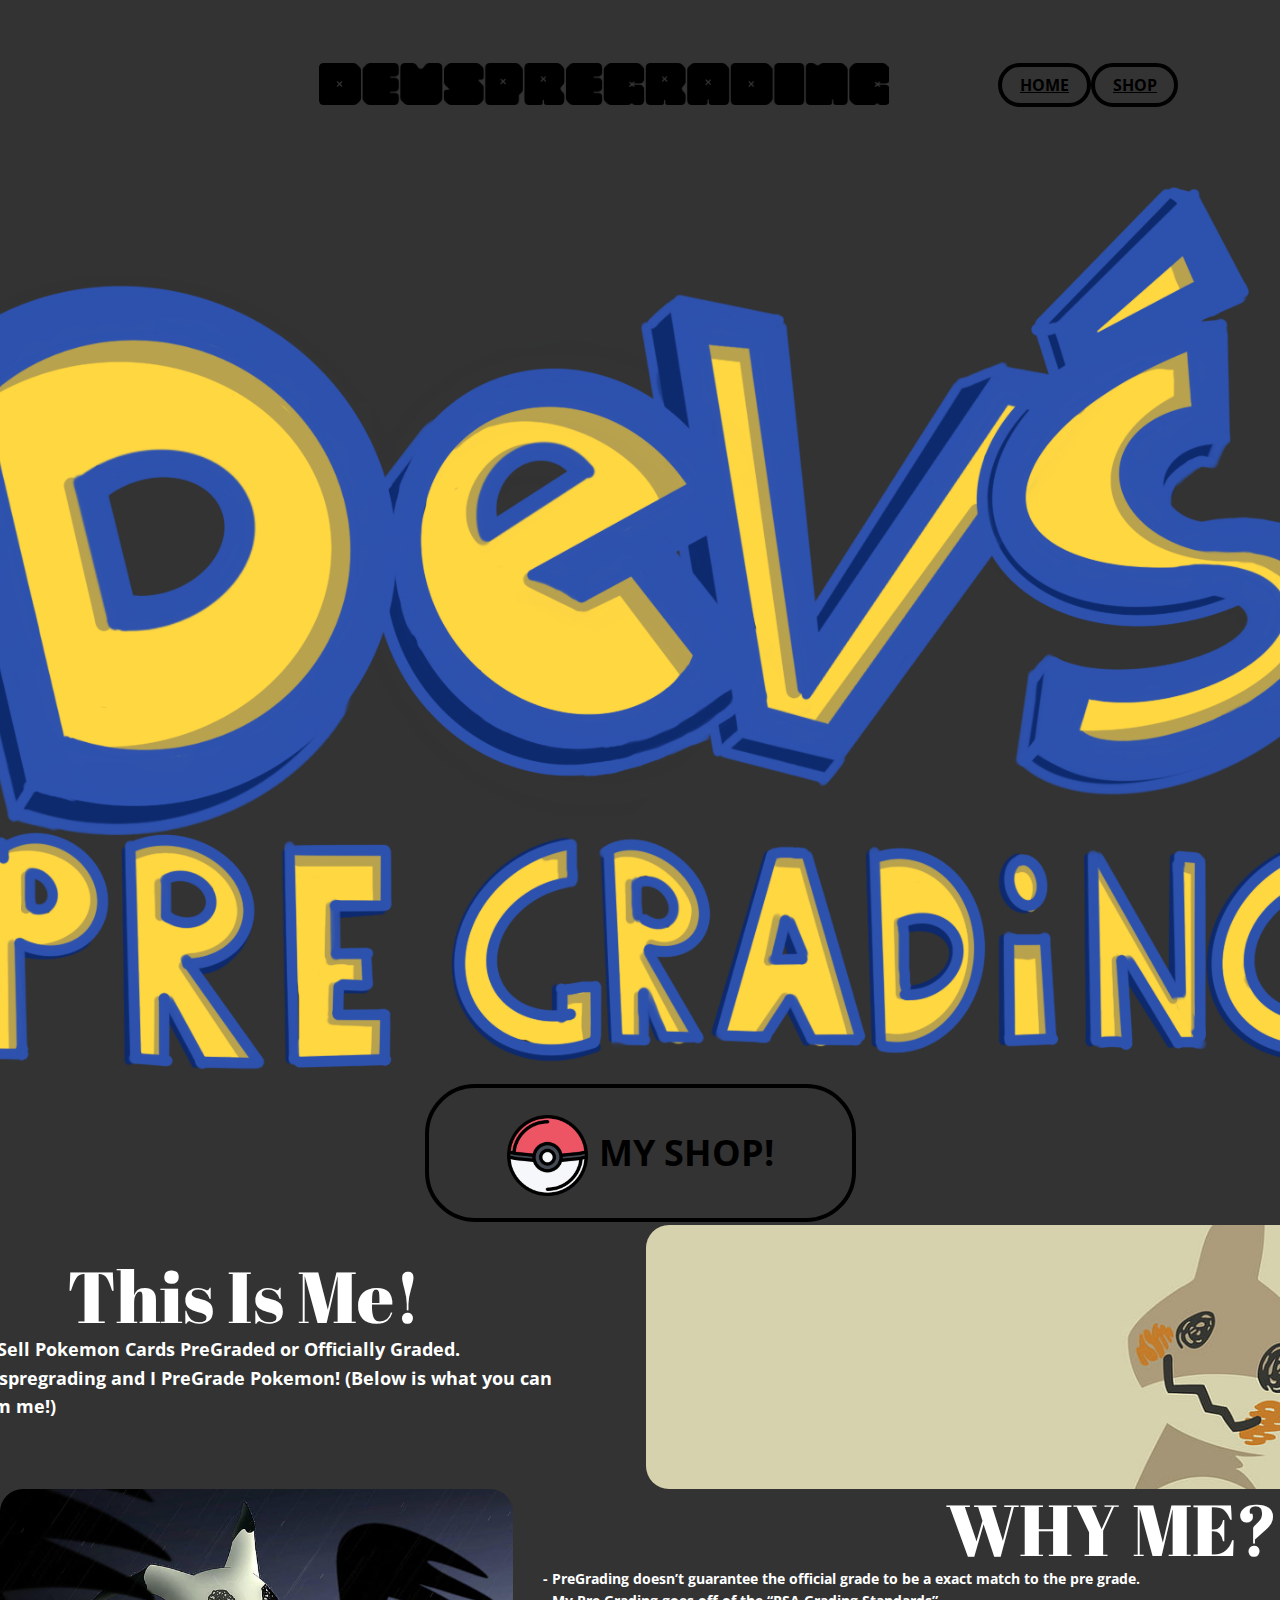
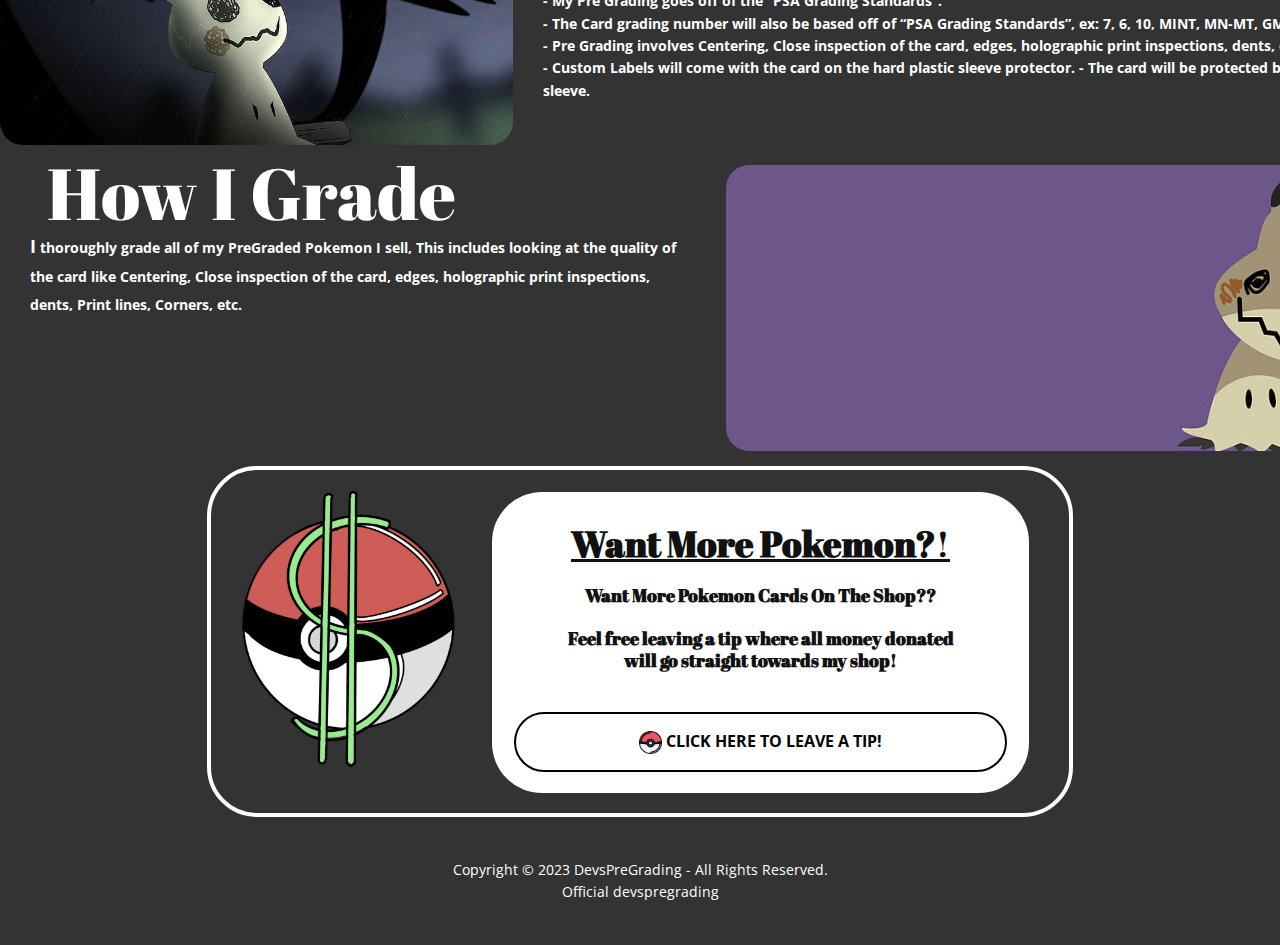
==== index.html @ 79b0136d "Add files via upload" ====
<!DOCTYPE html>
<html style="font-size: 16px;" lang="en"><head>
    <meta name="viewport" content="width=device-width, initial-scale=1.0">
    <meta charset="utf-8">
    <meta name="keywords" content="This Is Me!, WHY ME?">
    <meta name="description" content="">
    <title>HOME</title>
    <link rel="stylesheet" href="nicepage.css" media="screen">
<link rel="stylesheet" href="HOME.css" media="screen">
    <script class="u-script" type="text/javascript" src="jquery.js" defer=""></script>
    <script class="u-script" type="text/javascript" src="nicepage.js" defer=""></script>
    <meta name="generator" content="Nicepage 5.12.7, nicepage.com">
    <link id="u-theme-google-font" rel="stylesheet" href="https://fonts.googleapis.com/css?family=Roboto:100,100i,300,300i,400,400i,500,500i,700,700i,900,900i|Open+Sans:300,300i,400,400i,500,500i,600,600i,700,700i,800,800i">
    <link id="u-page-google-font" rel="stylesheet" href="https://fonts.googleapis.com/css?family=Abril+Fatface:400">






    <script type="application/ld+json">{
		"@context": "http://schema.org",
		"@type": "Organization",
		"name": ""
}</script>
    <meta name="theme-color" content="#478ac9">
    <meta property="og:title" content="HOME">
    <meta property="og:type" content="website">
  <meta data-intl-tel-input-cdn-path="intlTelInput/"></head>
  <body data-home-page="HOME.html" data-home-page-title="HOME" class="u-body u-overlap u-overlap-contrast u-overlap-transparent u-xl-mode" data-lang="en"><header class="u-clearfix u-grey-80 u-header u-header" id="sec-af65"><div class="u-clearfix u-sheet u-sheet-1">
        <p class="u-text u-text-default u-text-1">
          <span style="font-weight: 700;"></span>
        </p>
        <nav class="u-menu u-menu-one-level u-offcanvas u-menu-1" data-responsive-from="MD">
          <div class="menu-collapse" style="font-size: 1rem; letter-spacing: 0px; font-weight: 700;">
            <a class="u-button-style u-custom-border-radius u-custom-color u-custom-hover-color u-custom-left-right-menu-spacing u-custom-padding-bottom u-custom-text-active-color u-custom-text-color u-custom-text-decoration u-custom-text-hover-color u-custom-text-shadow u-custom-top-bottom-menu-spacing u-nav-link u-text-active-palette-1-base u-text-hover-palette-2-base" href="#" style="padding: 4px 14px; font-size: calc(1em + 8px);">
              <svg class="u-svg-link" viewBox="0 0 24 24"><use xmlns:xlink="http://www.w3.org/1999/xlink" xlink:href="#menu-hamburger"></use></svg>
              <svg class="u-svg-content" version="1.1" id="menu-hamburger" viewBox="0 0 16 16" x="0px" y="0px" xmlns:xlink="http://www.w3.org/1999/xlink" xmlns="http://www.w3.org/2000/svg"><g><rect y="1" width="16" height="2"></rect><rect y="7" width="16" height="2"></rect><rect y="13" width="16" height="2"></rect>
</g></svg>
            </a>
          </div>
          <div class="u-custom-menu u-nav-container">
            <ul class="u-nav u-unstyled u-nav-1"><li class="u-nav-item"><a class="u-border-4 u-border-black u-border-hover-grey-15 u-button-style u-hover-white u-nav-link u-radius-50 u-text-black" href="HOME.html" style="padding: 10px 18px; text-decoration: underline !important;">HOME</a>
</li><li class="u-nav-item"><a class="u-border-4 u-border-black u-border-hover-grey-15 u-button-style u-hover-white u-nav-link u-radius-50 u-text-black" href="SHOP.html" style="padding: 10px 17px 10px 18px; text-decoration: underline !important;">SHOP</a>
</li></ul>
          </div>
          <div class="u-custom-menu u-nav-container-collapse">
            <div class="u-black u-container-style u-inner-container-layout u-opacity u-opacity-95 u-sidenav">
              <div class="u-inner-container-layout u-sidenav-overflow">
                <div class="u-menu-close"></div>
                <ul class="u-align-center u-nav u-popupmenu-items u-unstyled u-nav-2"><li class="u-nav-item"><a class="u-button-style u-nav-link" href="HOME.html">HOME</a>
</li><li class="u-nav-item"><a class="u-button-style u-nav-link" href="SHOP.html">SHOP</a>
</li></ul>
              </div>
            </div>
            <div class="u-black u-menu-overlay u-opacity u-opacity-70"></div>
          </div>
        </nav>
        <img class="u-expanded-width-xs u-image u-image-default u-image-1" src="images/image4.png" alt="" data-image-width="598" data-image-height="44" data-href="HOME.html">
      </div></header>
    <section class="skrollable u-clearfix u-grey-80 u-parallax u-section-1" id="sec-ea19">
      <div class="u-clearfix u-sheet u-valign-bottom-lg u-sheet-1">
        <img class="u-expanded-width-md u-expanded-width-sm u-expanded-width-xs u-image u-image-contain u-image-default u-image-1" src="images/Untitled_Artwork1.png" alt="" data-image-width="1658" data-image-height="1001">
      </div>
    </section>
    <section class="u-clearfix u-grey-80 u-section-2" id="sec-8817">
      <div class="u-clearfix u-sheet u-valign-middle-sm u-valign-middle-xs u-sheet-1">
        <a href="SHOP.html" class="u-border-4 u-border-black u-border-hover-grey-15 u-btn u-btn-round u-button-style u-grey-80 u-hover-white u-radius-50 u-text-black u-text-hover-black u-btn-1" data-animation-out="0"><span class="u-file-icon u-icon u-icon-1"><img src="images/287221.png" alt=""></span>&nbsp;My SHOP!
        </a>
      </div>
    </section>
    <section class="u-clearfix u-grey-80 u-section-3" id="sec-2ca6">
      <div class="u-clearfix u-sheet u-sheet-1">
        <div class="u-clearfix u-gutter-0 u-layout-wrap u-layout-wrap-1">
          <div class="u-layout" style="">
            <div class="u-layout-row" style="">
              <div class="u-container-style u-layout-cell u-left-cell u-shape-rectangle u-size-30 u-size-xs-60 u-layout-cell-1" src="">
                <div class="u-container-layout u-container-layout-1">
                  <h1 class="u-align-center u-custom-font u-text u-text-default u-text-1">This Is Me!</h1>
                  <p class="u-align-left u-text u-text-2"> -I Buy and Sell Pokemon Cards PreGraded or Officially Graded.<br>-Hi I'm devspregrading and I PreGrade Pokemon!
(Below is what you can expect from me!)&nbsp;
                  </p>
                </div>
              </div>
              <div class="u-align-center u-container-style u-image u-image-round u-layout-cell u-radius-23 u-right-cell u-size-30 u-size-xs-60 u-image-1" src="" data-image-width="850" data-image-height="638">
                <div class="u-container-layout u-valign-middle u-container-layout-2" src=""></div>
              </div>
            </div>
          </div>
        </div>
      </div>
    </section>
    <section class="u-clearfix u-grey-80 u-section-4" id="sec-6db6">
      <div class="u-clearfix u-layout-wrap u-layout-wrap-1">
        <div class="u-layout">
          <div class="u-layout-row">
            <div class="u-container-style u-image u-image-round u-layout-cell u-radius-23 u-size-18 u-image-1" data-image-width="850" data-image-height="478">
              <div class="u-container-layout u-container-layout-1"></div>
            </div>
            <div class="u-container-style u-layout-cell u-size-42 u-layout-cell-2">
              <div class="u-container-layout u-valign-top-lg u-valign-top-md u-valign-top-sm u-valign-top-xl u-container-layout-2">
                <h1 class="u-align-right u-custom-font u-text u-text-default u-text-1">WHY ME?</h1>
                <p class="u-align-left u-text u-text-default u-text-2"> - PreGrading doesn’t guarantee the official grade to be a exact match to the pre grade.&nbsp;<br>- My Pre Grading goes off of the “PSA Grading Standards”.&nbsp;<br>- The Card grading number will also be based off of “PSA Grading Standards”, ex: 7, 6, 10, MINT, MN-MT, GM-MT, ETC.&nbsp;<br>- Pre Grading involves Centering, Close inspection of the card, edges, holographic print inspections, dents, etc.&nbsp;<br>- Custom Labels will come with the card on the hard plastic sleeve protector.
- The card will be protected by one layer of a thin clear sleeve inside of a hard plastic sleeve.&nbsp;
                </p>
              </div>
            </div>
          </div>
        </div>
      </div>
      <div class="u-clearfix u-layout-wrap u-layout-wrap-2">
        <div class="u-layout">
          <div class="u-layout-row">
            <div class="u-container-style u-layout-cell u-size-30 u-layout-cell-3">
              <div class="u-container-layout u-valign-bottom-xs u-container-layout-3">
                <h1 class="u-align-center u-custom-font u-text u-text-default u-text-3"> How I Grade</h1>
                <p class="u-align-left u-text u-text-default-lg u-text-default-md u-text-default-sm u-text-default-xl u-text-4"> I<span style="font-size: 0.875rem;"> thoroughly grade all of my PreGraded Pokemon I sell,
This includes looking at the quality of the card like
Centering, Close inspection of the card, edges,
holographic print inspections, dents, Print lines,
Corners, etc.</span>
                </p>
              </div>
            </div>
            <div class="u-container-style u-image u-image-round u-layout-cell u-radius-23 u-size-30 u-image-2" data-image-width="850" data-image-height="478">
              <div class="u-container-layout u-container-layout-4"></div>
            </div>
          </div>
        </div>
      </div>
    </section>
    <section class="u-align-center u-clearfix u-grey-80 u-section-5" id="carousel_9c7b">
      <div class="u-clearfix u-sheet u-valign-middle-xl u-sheet-1"><!--product--><!--product_options_json--><!--{"source":""}--><!--/product_options_json--><!--product_item-->
        <div class="u-align-center-md u-align-center-sm u-align-center-xs u-border-4 u-border-white u-container-style u-expanded-width-md u-expanded-width-sm u-expanded-width-xs u-gradient u-product u-radius-50 u-shape-round u-product-1">
          <div class="u-container-layout u-container-layout-1"><!--product_image-->
            <img src="images/Untitled_Artwork11.png" alt="" class="u-image u-image-default u-product-control u-image-1" data-image-width="2048" data-image-height="2048"><!--/product_image-->
            <div class="u-align-center u-container-style u-expanded-width-md u-expanded-width-sm u-expanded-width-xs u-group u-radius-50 u-shape-round u-white u-group-1">
              <div class="u-container-layout u-valign-top u-container-layout-2">
                <h3 class="u-custom-font u-text u-text-default u-text-1">
                  <span style="font-weight: 700;">Want More Pokemon?</span>!
                </h3>
                <h6 class="u-custom-font u-text u-text-default u-text-2">Want More Pokemon<span style="font-weight: 400;"></span> Cards On The Shop??<br>
                  <br>Feel free leaving a tip where all money donated<br>will go straight towards my shop!
                </h6><!--product_button--><!--options_json--><!--{"clickType":"add-to-cart","content":"​ click here to leave a tip!"}--><!--/options_json-->
                <a href="https://cash.app/$yeien420" class="u-border-2 u-border-black u-border-hover-black u-btn u-btn-round u-button-style u-hover-black u-none u-product-control u-radius-50 u-text-black u-text-hover-white u-btn-1" target="_blank"><!--product_button_content--><span class="u-file-icon u-icon u-icon-1"><img src="images/287221.png" alt=""></span>&nbsp;click here to leave a tip!<!--/product_button_content-->
                </a><!--/product_button-->
              </div>
            </div>
          </div>
        </div><!--/product_item--><!--/product-->
      </div>
    </section>
    <style class="u-overlap-style">.u-overlap:not(.u-sticky-scroll) .u-header {
background-color: #333333 !important
}</style>


    <footer class="u-align-center u-clearfix u-footer u-grey-80 u-footer" id="sec-9c79"><div class="u-clearfix u-sheet u-sheet-1">
        <p class="u-small-text u-text u-text-variant u-text-1"> Copyright © 2023 DevsPreGrading - All Rights Reserved.<br>Official devspregrading
        </p>
      </div></footer>

    </section><span style="height: 64px; width: 64px; margin-left: 0px; margin-right: auto; margin-top: 0px; background-image: none; right: 20px; bottom: 20px; padding: 15px" class="u-back-to-top u-icon u-icon-circle u-opacity u-opacity-85 u-palette-1-base" data-href="#">
        <svg class="u-svg-link" preserveAspectRatio="xMidYMin slice" viewBox="0 0 551.13 551.13"><use xmlns:xlink="http://www.w3.org/1999/xlink" xlink:href="#svg-1d98"></use></svg>
        <svg class="u-svg-content" enable-background="new 0 0 551.13 551.13" viewBox="0 0 551.13 551.13" xmlns="http://www.w3.org/2000/svg" id="svg-1d98"><path d="m275.565 189.451 223.897 223.897h51.668l-275.565-275.565-275.565 275.565h51.668z"></path></svg>
    </span>

</body></html>
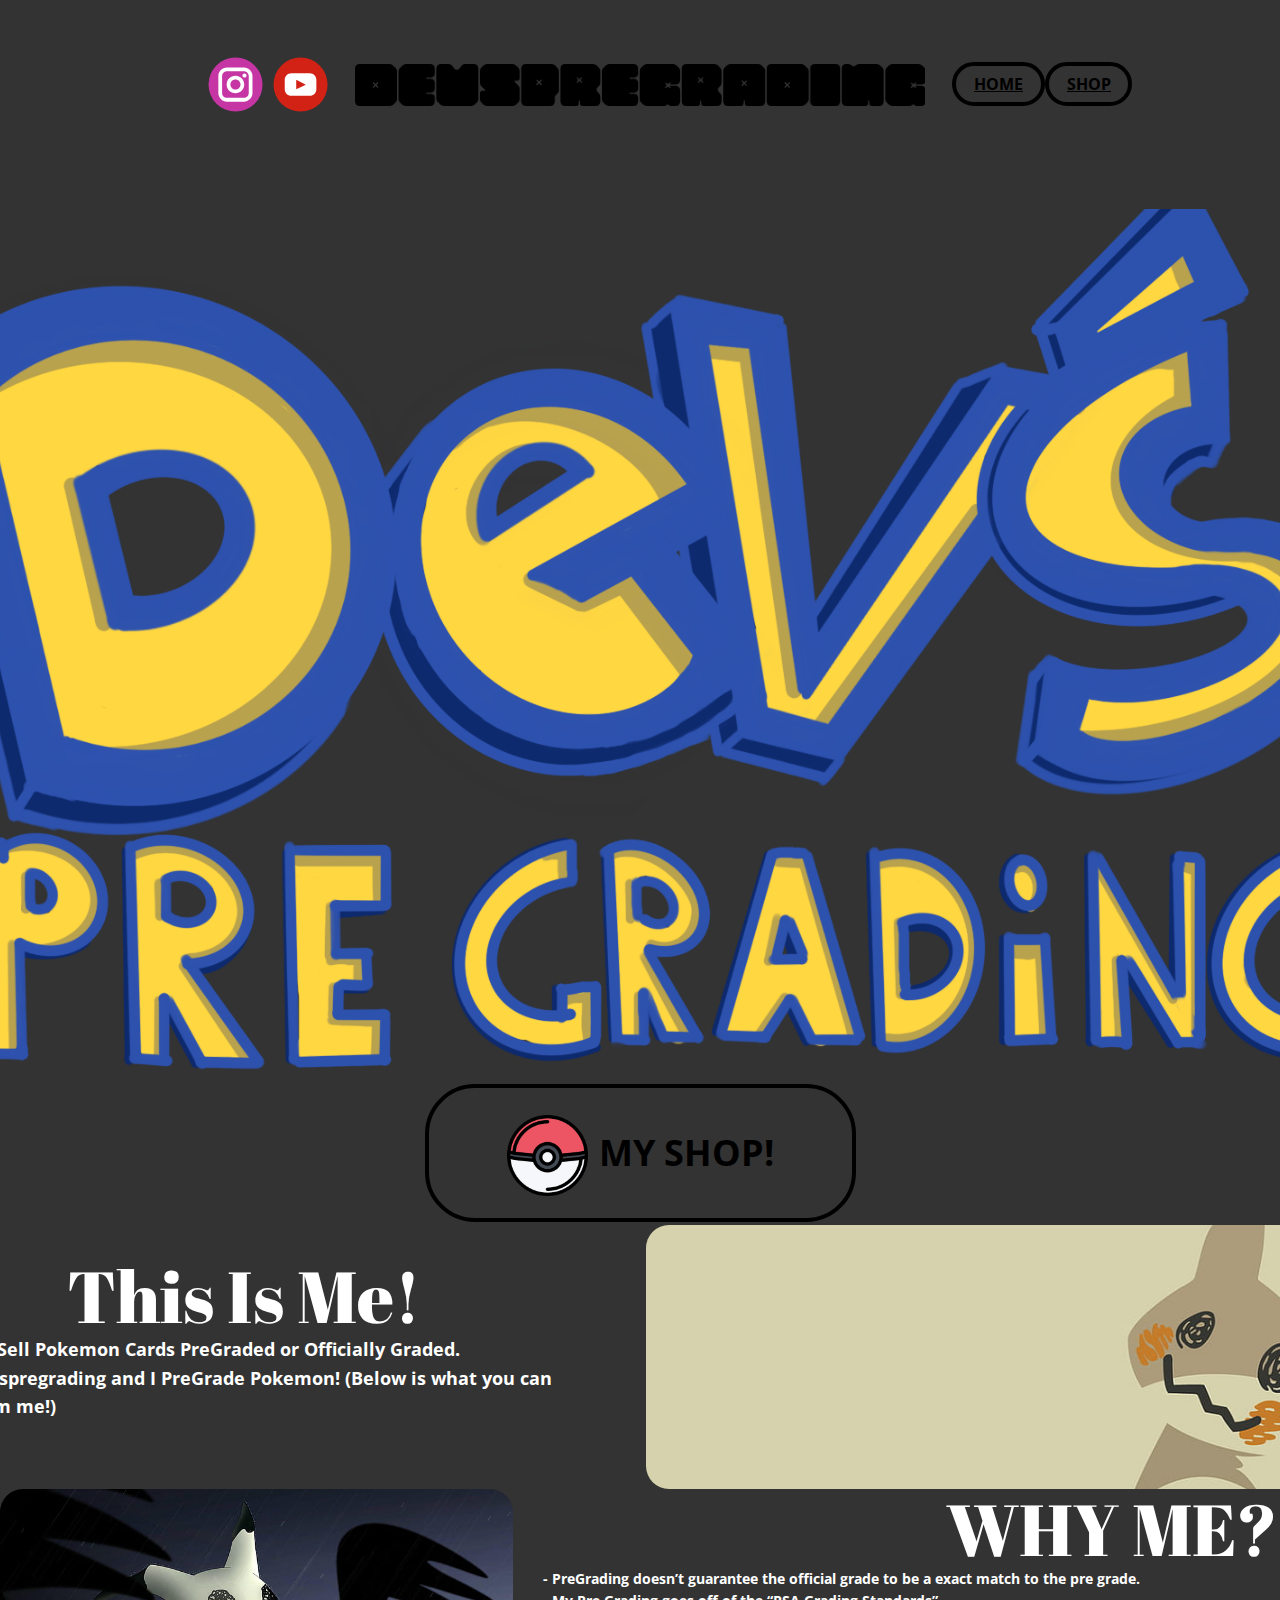
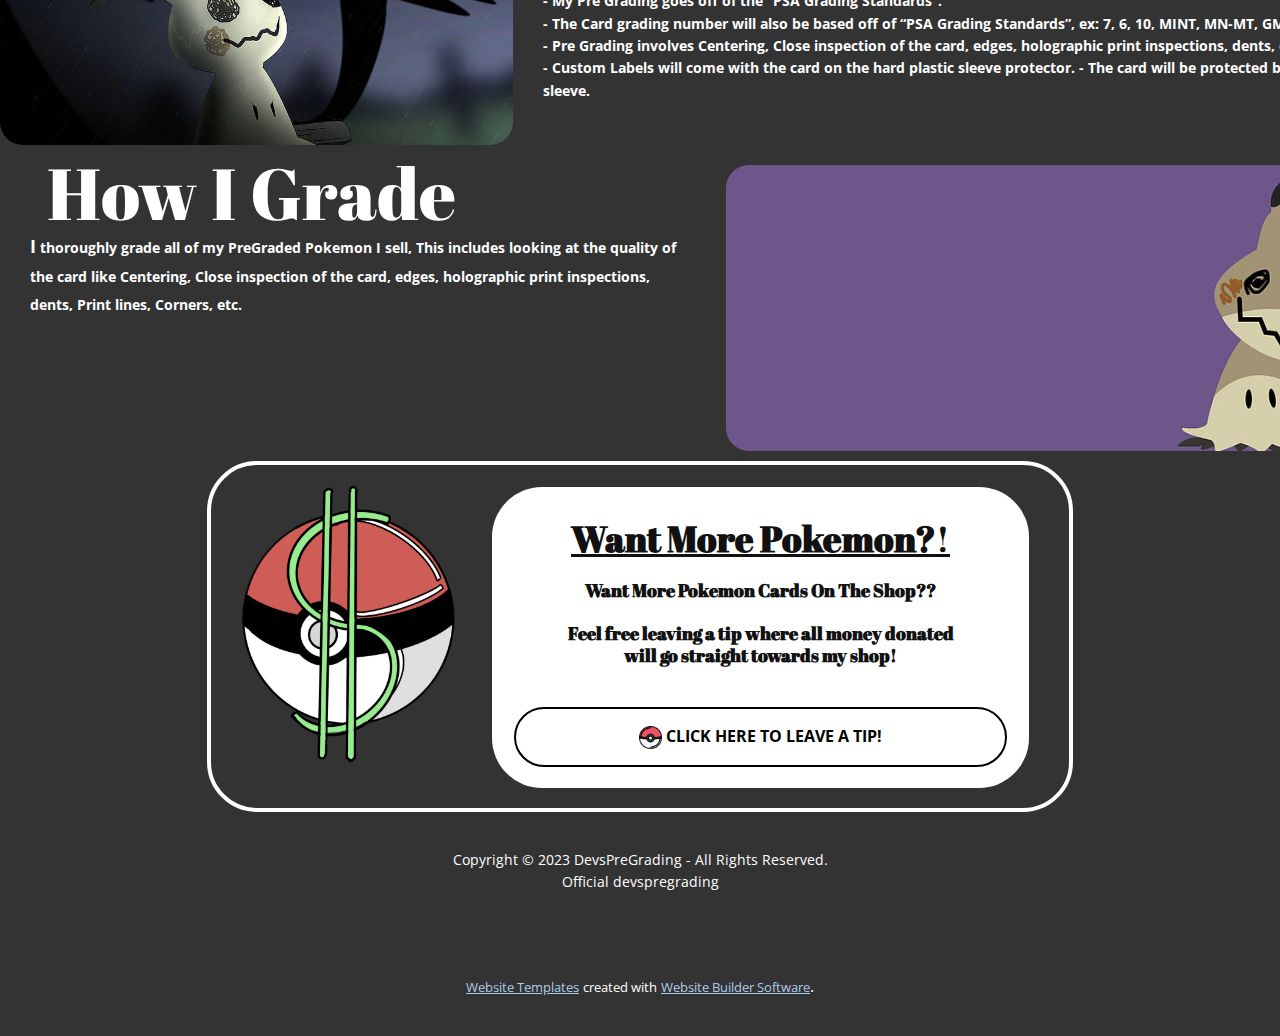
==== commit 1bec5a9f: "Add files via upload" ====
--- a/index.html
+++ b/index.html
@@ -9,19 +9,23 @@
 <link rel="stylesheet" href="HOME.css" media="screen">
     <script class="u-script" type="text/javascript" src="jquery.js" defer=""></script>
     <script class="u-script" type="text/javascript" src="nicepage.js" defer=""></script>
-    <meta name="generator" content="Nicepage 5.12.7, nicepage.com">
+    <meta name="generator" content="Nicepage 5.13.1, nicepage.com">
     <link id="u-theme-google-font" rel="stylesheet" href="https://fonts.googleapis.com/css?family=Roboto:100,100i,300,300i,400,400i,500,500i,700,700i,900,900i|Open+Sans:300,300i,400,400i,500,500i,600,600i,700,700i,800,800i">
     <link id="u-page-google-font" rel="stylesheet" href="https://fonts.googleapis.com/css?family=Abril+Fatface:400">
-
-
-
-
-
-
+    
+    
+    
+    
+    
+    
     <script type="application/ld+json">{
 		"@context": "http://schema.org",
 		"@type": "Organization",
-		"name": ""
+		"name": "",
+		"sameAs": [
+				"https://instagram.com/devspregrading",
+				"https://www.youtube.com/channel/UCvCm_0ucq3bTZHs9U6GodzA"
+		]
 }</script>
     <meta name="theme-color" content="#478ac9">
     <meta property="og:title" content="HOME">
@@ -56,11 +60,20 @@
             <div class="u-black u-menu-overlay u-opacity u-opacity-70"></div>
           </div>
         </nav>
-        <img class="u-expanded-width-xs u-image u-image-default u-image-1" src="images/image4.png" alt="" data-image-width="598" data-image-height="44" data-href="HOME.html">
+        <img class="u-image u-image-default u-image-1" src="images/image4.png" alt="" data-image-width="598" data-image-height="44" data-href="HOME.html">
+        <div class="u-social-icons u-spacing-10 u-social-icons-1">
+          <a class="u-social-url" title="instagram" target="_blank" href="https://instagram.com/devspregrading"><span class="u-icon u-social-icon u-social-instagram u-icon-1"><svg class="u-svg-link" preserveAspectRatio="xMidYMin slice" viewBox="0 0 112 112" style=""><use xmlns:xlink="http://www.w3.org/1999/xlink" xlink:href="#svg-0120"></use></svg><svg class="u-svg-content" viewBox="0 0 112 112" x="0" y="0" id="svg-0120"><circle fill="currentColor" cx="56.1" cy="56.1" r="55"></circle><path fill="#FFFFFF" d="M55.9,38.2c-9.9,0-17.9,8-17.9,17.9C38,66,46,74,55.9,74c9.9,0,17.9-8,17.9-17.9C73.8,46.2,65.8,38.2,55.9,38.2
+z M55.9,66.4c-5.7,0-10.3-4.6-10.3-10.3c-0.1-5.7,4.6-10.3,10.3-10.3c5.7,0,10.3,4.6,10.3,10.3C66.2,61.8,61.6,66.4,55.9,66.4z"></path><path fill="#FFFFFF" d="M74.3,33.5c-2.3,0-4.2,1.9-4.2,4.2s1.9,4.2,4.2,4.2s4.2-1.9,4.2-4.2S76.6,33.5,74.3,33.5z"></path><path fill="#FFFFFF" d="M73.1,21.3H38.6c-9.7,0-17.5,7.9-17.5,17.5v34.5c0,9.7,7.9,17.6,17.5,17.6h34.5c9.7,0,17.5-7.9,17.5-17.5V38.8
+C90.6,29.1,82.7,21.3,73.1,21.3z M83,73.3c0,5.5-4.5,9.9-9.9,9.9H38.6c-5.5,0-9.9-4.5-9.9-9.9V38.8c0-5.5,4.5-9.9,9.9-9.9h34.5
+c5.5,0,9.9,4.5,9.9,9.9V73.3z"></path></svg></span>
+          </a>
+          <a class="u-social-url" target="_blank" data-type="YouTube" title="YouTube" href="https://www.youtube.com/channel/UCvCm_0ucq3bTZHs9U6GodzA"><span class="u-icon u-social-icon u-social-youtube u-icon-2"><svg class="u-svg-link" preserveAspectRatio="xMidYMin slice" viewBox="0 0 112 112" style=""><use xmlns:xlink="http://www.w3.org/1999/xlink" xlink:href="#svg-ff37"></use></svg><svg class="u-svg-content" viewBox="0 0 112 112" x="0" y="0" id="svg-ff37"><circle fill="currentColor" cx="56.1" cy="56.1" r="55"></circle><path fill="#FFFFFF" d="M74.9,33.3H37.3c-7.4,0-13.4,6-13.4,13.4v18.8c0,7.4,6,13.4,13.4,13.4h37.6c7.4,0,13.4-6,13.4-13.4V46.7 C88.3,39.3,82.3,33.3,74.9,33.3L74.9,33.3z M65.9,57l-17.6,8.4c-0.5,0.2-1-0.1-1-0.6V47.5c0-0.5,0.6-0.9,1-0.6l17.6,8.9 C66.4,56,66.4,56.8,65.9,57L65.9,57z"></path></svg></span>
+          </a>
+        </div>
       </div></header>
     <section class="skrollable u-clearfix u-grey-80 u-parallax u-section-1" id="sec-ea19">
       <div class="u-clearfix u-sheet u-valign-bottom-lg u-sheet-1">
-        <img class="u-expanded-width-md u-expanded-width-sm u-expanded-width-xs u-image u-image-contain u-image-default u-image-1" src="images/Untitled_Artwork1.png" alt="" data-image-width="1658" data-image-height="1001">
+        <img class="u-image u-image-contain u-image-default u-image-1" src="images/Untitled_Artwork1.png" alt="" data-image-width="1658" data-image-height="1001">
       </div>
     </section>
     <section class="u-clearfix u-grey-80 u-section-2" id="sec-8817">
@@ -130,11 +143,11 @@
       </div>
     </section>
     <section class="u-align-center u-clearfix u-grey-80 u-section-5" id="carousel_9c7b">
-      <div class="u-clearfix u-sheet u-valign-middle-xl u-sheet-1"><!--product--><!--product_options_json--><!--{"source":""}--><!--/product_options_json--><!--product_item-->
-        <div class="u-align-center-md u-align-center-sm u-align-center-xs u-border-4 u-border-white u-container-style u-expanded-width-md u-expanded-width-sm u-expanded-width-xs u-gradient u-product u-radius-50 u-shape-round u-product-1">
+      <div class="u-clearfix u-sheet u-valign-middle u-sheet-1"><!--product--><!--product_options_json--><!--{"source":""}--><!--/product_options_json--><!--product_item-->
+        <div class="u-border-4 u-border-white u-container-style u-gradient u-product u-radius-50 u-shape-round u-product-1">
           <div class="u-container-layout u-container-layout-1"><!--product_image-->
             <img src="images/Untitled_Artwork11.png" alt="" class="u-image u-image-default u-product-control u-image-1" data-image-width="2048" data-image-height="2048"><!--/product_image-->
-            <div class="u-align-center u-container-style u-expanded-width-md u-expanded-width-sm u-expanded-width-xs u-group u-radius-50 u-shape-round u-white u-group-1">
+            <div class="u-align-center u-container-style u-group u-radius-50 u-shape-round u-white u-group-1">
               <div class="u-container-layout u-valign-top u-container-layout-2">
                 <h3 class="u-custom-font u-text u-text-default u-text-1">
                   <span style="font-weight: 700;">Want More Pokemon?</span>!
@@ -153,16 +166,25 @@
     <style class="u-overlap-style">.u-overlap:not(.u-sticky-scroll) .u-header {
 background-color: #333333 !important
 }</style>
-
-
+    
+    
     <footer class="u-align-center u-clearfix u-footer u-grey-80 u-footer" id="sec-9c79"><div class="u-clearfix u-sheet u-sheet-1">
         <p class="u-small-text u-text u-text-variant u-text-1"> Copyright © 2023 DevsPreGrading - All Rights Reserved.<br>Official devspregrading
         </p>
       </div></footer>
-
+    <section class="u-backlink u-clearfix u-grey-80">
+      <a class="u-link" href="https://nicepage.com/website-templates" target="_blank">
+        <span>Website Templates</span>
+      </a>
+      <p class="u-text">
+        <span>created with</span>
+      </p>
+      <a class="u-link" href="" target="_blank">
+        <span>Website Builder Software</span>
+      </a>. 
     </section><span style="height: 64px; width: 64px; margin-left: 0px; margin-right: auto; margin-top: 0px; background-image: none; right: 20px; bottom: 20px; padding: 15px" class="u-back-to-top u-icon u-icon-circle u-opacity u-opacity-85 u-palette-1-base" data-href="#">
         <svg class="u-svg-link" preserveAspectRatio="xMidYMin slice" viewBox="0 0 551.13 551.13"><use xmlns:xlink="http://www.w3.org/1999/xlink" xlink:href="#svg-1d98"></use></svg>
         <svg class="u-svg-content" enable-background="new 0 0 551.13 551.13" viewBox="0 0 551.13 551.13" xmlns="http://www.w3.org/2000/svg" id="svg-1d98"><path d="m275.565 189.451 223.897 223.897h51.668l-275.565-275.565-275.565 275.565h51.668z"></path></svg>
     </span>
-
-</body></html>
+  
+</body></html>--- a/nicepage.css
+++ b/nicepage.css
@@ -2874,6 +2874,7 @@
   -webkit-appearance: none;
   padding-left: 0;
   padding-right: 0;
+  border: 0;
 }
 .u-form-number-layout-range.u-form-number input[type="range"] {
   flex-shrink: 1;
@@ -7262,6 +7263,8 @@
   max-width: 100%;
   transition-duration: inherit;
 }
+.u-audio-main-layout-wrapper,
+.u-audio-main-layout-wrapper > *,
 .u-inner-container-layout,
 .u-inner-container-layout > *,
 .u-group-elements,
@@ -14684,12 +14687,12 @@
 .u-audio {
   margin: 7rem auto;
   background: white;
-  padding: 16px 12px 16px 12px;
   height: 100%;
 }
 .u-audio-main-layout-wrapper {
   display: flex;
   width: 100%;
+  padding: 16px 12px 16px 12px;
 }
 .u-audio-cover-layout {
   flex: 0 0 70px;
@@ -17810,6 +17813,7 @@
 section.u-opacity:before,
 .u-hover-box > .u-opacity.u-container-layout:before,
 .u-opacity > .u-container-layout:before,
+.u-opacity > .u-audio-main-layout-wrapper:before,
 .u-opacity > .u-inner-container-layout:before,
 .u-opacity.u-sidenav:before {
   content: '';
@@ -17827,6 +17831,7 @@
 .u-opacity.u-container-style,
 .u-hover-box > .u-opacity.u-container-layout,
 .u-opacity > .u-container-layout,
+.u-opacity > .u-audio-main-layout-wrapper,
 .u-opacity > .u-inner-container-layout {
   opacity: 1;
 }
@@ -17844,6 +17849,7 @@
 section.u-opacity-100:before,
 .u-hover-box > .u-opacity-100.u-container-layout:before,
 .u-opacity-100 > .u-container-layout:before,
+.u-opacity-100 > .u-audio-main-layout-wrapper:before,
 .u-opacity-100 > .u-inner-container-layout:before,
 .u-opacity-100.u-sidenav:before {
   opacity: 1;
@@ -17853,7 +17859,6 @@
 img.u-opacity-100,
 .u-opacity-100.u-line,
 .u-opacity-100.u-shape,
-.u-opacity-100.u-audio,
 .u-opacity-100.u-menu-overlay {
   opacity: 1;
 }
@@ -17861,6 +17866,7 @@
 section.u-opacity-95:before,
 .u-hover-box > .u-opacity-95.u-container-layout:before,
 .u-opacity-95 > .u-container-layout:before,
+.u-opacity-95 > .u-audio-main-layout-wrapper:before,
 .u-opacity-95 > .u-inner-container-layout:before,
 .u-opacity-95.u-sidenav:before {
   opacity: 0.95;
@@ -17870,7 +17876,6 @@
 img.u-opacity-95,
 .u-opacity-95.u-line,
 .u-opacity-95.u-shape,
-.u-opacity-95.u-audio,
 .u-opacity-95.u-menu-overlay {
   opacity: 0.95;
 }
@@ -17878,6 +17883,7 @@
 section.u-opacity-90:before,
 .u-hover-box > .u-opacity-90.u-container-layout:before,
 .u-opacity-90 > .u-container-layout:before,
+.u-opacity-90 > .u-audio-main-layout-wrapper:before,
 .u-opacity-90 > .u-inner-container-layout:before,
 .u-opacity-90.u-sidenav:before {
   opacity: 0.9;
@@ -17887,7 +17893,6 @@
 img.u-opacity-90,
 .u-opacity-90.u-line,
 .u-opacity-90.u-shape,
-.u-opacity-90.u-audio,
 .u-opacity-90.u-menu-overlay {
   opacity: 0.9;
 }
@@ -17895,6 +17900,7 @@
 section.u-opacity-85:before,
 .u-hover-box > .u-opacity-85.u-container-layout:before,
 .u-opacity-85 > .u-container-layout:before,
+.u-opacity-85 > .u-audio-main-layout-wrapper:before,
 .u-opacity-85 > .u-inner-container-layout:before,
 .u-opacity-85.u-sidenav:before {
   opacity: 0.85;
@@ -17904,7 +17910,6 @@
 img.u-opacity-85,
 .u-opacity-85.u-line,
 .u-opacity-85.u-shape,
-.u-opacity-85.u-audio,
 .u-opacity-85.u-menu-overlay {
   opacity: 0.85;
 }
@@ -17912,6 +17917,7 @@
 section.u-opacity-80:before,
 .u-hover-box > .u-opacity-80.u-container-layout:before,
 .u-opacity-80 > .u-container-layout:before,
+.u-opacity-80 > .u-audio-main-layout-wrapper:before,
 .u-opacity-80 > .u-inner-container-layout:before,
 .u-opacity-80.u-sidenav:before {
   opacity: 0.8;
@@ -17921,7 +17927,6 @@
 img.u-opacity-80,
 .u-opacity-80.u-line,
 .u-opacity-80.u-shape,
-.u-opacity-80.u-audio,
 .u-opacity-80.u-menu-overlay {
   opacity: 0.8;
 }
@@ -17929,6 +17934,7 @@
 section.u-opacity-75:before,
 .u-hover-box > .u-opacity-75.u-container-layout:before,
 .u-opacity-75 > .u-container-layout:before,
+.u-opacity-75 > .u-audio-main-layout-wrapper:before,
 .u-opacity-75 > .u-inner-container-layout:before,
 .u-opacity-75.u-sidenav:before {
   opacity: 0.75;
@@ -17938,7 +17944,6 @@
 img.u-opacity-75,
 .u-opacity-75.u-line,
 .u-opacity-75.u-shape,
-.u-opacity-75.u-audio,
 .u-opacity-75.u-menu-overlay {
   opacity: 0.75;
 }
@@ -17946,6 +17951,7 @@
 section.u-opacity-70:before,
 .u-hover-box > .u-opacity-70.u-container-layout:before,
 .u-opacity-70 > .u-container-layout:before,
+.u-opacity-70 > .u-audio-main-layout-wrapper:before,
 .u-opacity-70 > .u-inner-container-layout:before,
 .u-opacity-70.u-sidenav:before {
   opacity: 0.7;
@@ -17955,7 +17961,6 @@
 img.u-opacity-70,
 .u-opacity-70.u-line,
 .u-opacity-70.u-shape,
-.u-opacity-70.u-audio,
 .u-opacity-70.u-menu-overlay {
   opacity: 0.7;
 }
@@ -17963,6 +17968,7 @@
 section.u-opacity-65:before,
 .u-hover-box > .u-opacity-65.u-container-layout:before,
 .u-opacity-65 > .u-container-layout:before,
+.u-opacity-65 > .u-audio-main-layout-wrapper:before,
 .u-opacity-65 > .u-inner-container-layout:before,
 .u-opacity-65.u-sidenav:before {
   opacity: 0.65;
@@ -17972,7 +17978,6 @@
 img.u-opacity-65,
 .u-opacity-65.u-line,
 .u-opacity-65.u-shape,
-.u-opacity-65.u-audio,
 .u-opacity-65.u-menu-overlay {
   opacity: 0.65;
 }
@@ -17980,6 +17985,7 @@
 section.u-opacity-60:before,
 .u-hover-box > .u-opacity-60.u-container-layout:before,
 .u-opacity-60 > .u-container-layout:before,
+.u-opacity-60 > .u-audio-main-layout-wrapper:before,
 .u-opacity-60 > .u-inner-container-layout:before,
 .u-opacity-60.u-sidenav:before {
   opacity: 0.6;
@@ -17989,7 +17995,6 @@
 img.u-opacity-60,
 .u-opacity-60.u-line,
 .u-opacity-60.u-shape,
-.u-opacity-60.u-audio,
 .u-opacity-60.u-menu-overlay {
   opacity: 0.6;
 }
@@ -17997,6 +18002,7 @@
 section.u-opacity-55:before,
 .u-hover-box > .u-opacity-55.u-container-layout:before,
 .u-opacity-55 > .u-container-layout:before,
+.u-opacity-55 > .u-audio-main-layout-wrapper:before,
 .u-opacity-55 > .u-inner-container-layout:before,
 .u-opacity-55.u-sidenav:before {
   opacity: 0.55;
@@ -18006,7 +18012,6 @@
 img.u-opacity-55,
 .u-opacity-55.u-line,
 .u-opacity-55.u-shape,
-.u-opacity-55.u-audio,
 .u-opacity-55.u-menu-overlay {
   opacity: 0.55;
 }
@@ -18014,6 +18019,7 @@
 section.u-opacity-50:before,
 .u-hover-box > .u-opacity-50.u-container-layout:before,
 .u-opacity-50 > .u-container-layout:before,
+.u-opacity-50 > .u-audio-main-layout-wrapper:before,
 .u-opacity-50 > .u-inner-container-layout:before,
 .u-opacity-50.u-sidenav:before {
   opacity: 0.5;
@@ -18023,7 +18029,6 @@
 img.u-opacity-50,
 .u-opacity-50.u-line,
 .u-opacity-50.u-shape,
-.u-opacity-50.u-audio,
 .u-opacity-50.u-menu-overlay {
   opacity: 0.5;
 }
@@ -18031,6 +18036,7 @@
 section.u-opacity-45:before,
 .u-hover-box > .u-opacity-45.u-container-layout:before,
 .u-opacity-45 > .u-container-layout:before,
+.u-opacity-45 > .u-audio-main-layout-wrapper:before,
 .u-opacity-45 > .u-inner-container-layout:before,
 .u-opacity-45.u-sidenav:before {
   opacity: 0.45;
@@ -18040,7 +18046,6 @@
 img.u-opacity-45,
 .u-opacity-45.u-line,
 .u-opacity-45.u-shape,
-.u-opacity-45.u-audio,
 .u-opacity-45.u-menu-overlay {
   opacity: 0.45;
 }
@@ -18048,6 +18053,7 @@
 section.u-opacity-40:before,
 .u-hover-box > .u-opacity-40.u-container-layout:before,
 .u-opacity-40 > .u-container-layout:before,
+.u-opacity-40 > .u-audio-main-layout-wrapper:before,
 .u-opacity-40 > .u-inner-container-layout:before,
 .u-opacity-40.u-sidenav:before {
   opacity: 0.4;
@@ -18057,7 +18063,6 @@
 img.u-opacity-40,
 .u-opacity-40.u-line,
 .u-opacity-40.u-shape,
-.u-opacity-40.u-audio,
 .u-opacity-40.u-menu-overlay {
   opacity: 0.4;
 }
@@ -18065,6 +18070,7 @@
 section.u-opacity-35:before,
 .u-hover-box > .u-opacity-35.u-container-layout:before,
 .u-opacity-35 > .u-container-layout:before,
+.u-opacity-35 > .u-audio-main-layout-wrapper:before,
 .u-opacity-35 > .u-inner-container-layout:before,
 .u-opacity-35.u-sidenav:before {
   opacity: 0.35;
@@ -18074,7 +18080,6 @@
 img.u-opacity-35,
 .u-opacity-35.u-line,
 .u-opacity-35.u-shape,
-.u-opacity-35.u-audio,
 .u-opacity-35.u-menu-overlay {
   opacity: 0.35;
 }
@@ -18082,6 +18087,7 @@
 section.u-opacity-30:before,
 .u-hover-box > .u-opacity-30.u-container-layout:before,
 .u-opacity-30 > .u-container-layout:before,
+.u-opacity-30 > .u-audio-main-layout-wrapper:before,
 .u-opacity-30 > .u-inner-container-layout:before,
 .u-opacity-30.u-sidenav:before {
   opacity: 0.3;
@@ -18091,7 +18097,6 @@
 img.u-opacity-30,
 .u-opacity-30.u-line,
 .u-opacity-30.u-shape,
-.u-opacity-30.u-audio,
 .u-opacity-30.u-menu-overlay {
   opacity: 0.3;
 }
@@ -18099,6 +18104,7 @@
 section.u-opacity-25:before,
 .u-hover-box > .u-opacity-25.u-container-layout:before,
 .u-opacity-25 > .u-container-layout:before,
+.u-opacity-25 > .u-audio-main-layout-wrapper:before,
 .u-opacity-25 > .u-inner-container-layout:before,
 .u-opacity-25.u-sidenav:before {
   opacity: 0.25;
@@ -18108,7 +18114,6 @@
 img.u-opacity-25,
 .u-opacity-25.u-line,
 .u-opacity-25.u-shape,
-.u-opacity-25.u-audio,
 .u-opacity-25.u-menu-overlay {
   opacity: 0.25;
 }
@@ -18116,6 +18121,7 @@
 section.u-opacity-20:before,
 .u-hover-box > .u-opacity-20.u-container-layout:before,
 .u-opacity-20 > .u-container-layout:before,
+.u-opacity-20 > .u-audio-main-layout-wrapper:before,
 .u-opacity-20 > .u-inner-container-layout:before,
 .u-opacity-20.u-sidenav:before {
   opacity: 0.2;
@@ -18125,7 +18131,6 @@
 img.u-opacity-20,
 .u-opacity-20.u-line,
 .u-opacity-20.u-shape,
-.u-opacity-20.u-audio,
 .u-opacity-20.u-menu-overlay {
   opacity: 0.2;
 }
@@ -18133,6 +18138,7 @@
 section.u-opacity-15:before,
 .u-hover-box > .u-opacity-15.u-container-layout:before,
 .u-opacity-15 > .u-container-layout:before,
+.u-opacity-15 > .u-audio-main-layout-wrapper:before,
 .u-opacity-15 > .u-inner-container-layout:before,
 .u-opacity-15.u-sidenav:before {
   opacity: 0.15;
@@ -18142,7 +18148,6 @@
 img.u-opacity-15,
 .u-opacity-15.u-line,
 .u-opacity-15.u-shape,
-.u-opacity-15.u-audio,
 .u-opacity-15.u-menu-overlay {
   opacity: 0.15;
 }
@@ -18150,6 +18155,7 @@
 section.u-opacity-10:before,
 .u-hover-box > .u-opacity-10.u-container-layout:before,
 .u-opacity-10 > .u-container-layout:before,
+.u-opacity-10 > .u-audio-main-layout-wrapper:before,
 .u-opacity-10 > .u-inner-container-layout:before,
 .u-opacity-10.u-sidenav:before {
   opacity: 0.1;
@@ -18159,7 +18165,6 @@
 img.u-opacity-10,
 .u-opacity-10.u-line,
 .u-opacity-10.u-shape,
-.u-opacity-10.u-audio,
 .u-opacity-10.u-menu-overlay {
   opacity: 0.1;
 }
@@ -18167,6 +18172,7 @@
 section.u-opacity-5:before,
 .u-hover-box > .u-opacity-5.u-container-layout:before,
 .u-opacity-5 > .u-container-layout:before,
+.u-opacity-5 > .u-audio-main-layout-wrapper:before,
 .u-opacity-5 > .u-inner-container-layout:before,
 .u-opacity-5.u-sidenav:before {
   opacity: 0.05;
@@ -18176,7 +18182,6 @@
 img.u-opacity-5,
 .u-opacity-5.u-line,
 .u-opacity-5.u-shape,
-.u-opacity-5.u-audio,
 .u-opacity-5.u-menu-overlay {
   opacity: 0.05;
 }
@@ -18184,6 +18189,7 @@
 section.u-opacity-0:before,
 .u-hover-box > .u-opacity-0.u-container-layout:before,
 .u-opacity-0 > .u-container-layout:before,
+.u-opacity-0 > .u-audio-main-layout-wrapper:before,
 .u-opacity-0 > .u-inner-container-layout:before,
 .u-opacity-0.u-sidenav:before {
   opacity: 0;
@@ -18193,7 +18199,6 @@
 img.u-opacity-0,
 .u-opacity-0.u-line,
 .u-opacity-0.u-shape,
-.u-opacity-0.u-audio,
 .u-opacity-0.u-menu-overlay {
   opacity: 0;
 }
@@ -21723,6 +21728,7 @@
   align-items: center;
 }
 .u-countdown-number {
+  box-sizing: content-box;
   display: flex;
   justify-content: center;
   width: 1ch;
@@ -24097,6 +24103,13 @@
 .u-link.u-border-20 {
   border-width: 0 0 20px 0;
 }
+[class*="-radius-"] {
+  --border-radius: initial;
+  --border-top-left-radius: initial;
+  --border-top-right-radius: initial;
+  --border-bottom-right-radius: initial;
+  --border-bottom-left-radius: initial;
+}
 [class*="-radius-"],
 [class*="-radius-"]:before,
 [class*="-radius-"] .u-background-effect,
@@ -24945,6 +24958,7 @@
 .u-color-1-dark-3,
 .u-body.u-color-1-dark-3,
 section.u-color-1-dark-3:before,
+.u-color-1-dark-3 > .u-audio-main-layout-wrapper:before,
 .u-color-1-dark-3 > .u-container-layout:before,
 .u-color-1-dark-3 > .u-inner-container-layout:before,
 .u-color-1-dark-3.u-sidenav:before,
@@ -25003,6 +25017,7 @@
 .u-color-1-dark-2,
 .u-body.u-color-1-dark-2,
 section.u-color-1-dark-2:before,
+.u-color-1-dark-2 > .u-audio-main-layout-wrapper:before,
 .u-color-1-dark-2 > .u-container-layout:before,
 .u-color-1-dark-2 > .u-inner-container-layout:before,
 .u-color-1-dark-2.u-sidenav:before,
@@ -25061,6 +25076,7 @@
 .u-color-1-dark-1,
 .u-body.u-color-1-dark-1,
 section.u-color-1-dark-1:before,
+.u-color-1-dark-1 > .u-audio-main-layout-wrapper:before,
 .u-color-1-dark-1 > .u-container-layout:before,
 .u-color-1-dark-1 > .u-inner-container-layout:before,
 .u-color-1-dark-1.u-sidenav:before,
@@ -25119,6 +25135,7 @@
 .u-color-1,
 .u-body.u-color-1,
 section.u-color-1:before,
+.u-color-1 > .u-audio-main-layout-wrapper:before,
 .u-color-1 > .u-container-layout:before,
 .u-color-1 > .u-inner-container-layout:before,
 .u-color-1.u-sidenav:before,
@@ -25177,6 +25194,7 @@
 .u-color-1-light-1,
 .u-body.u-color-1-light-1,
 section.u-color-1-light-1:before,
+.u-color-1-light-1 > .u-audio-main-layout-wrapper:before,
 .u-color-1-light-1 > .u-container-layout:before,
 .u-color-1-light-1 > .u-inner-container-layout:before,
 .u-color-1-light-1.u-sidenav:before,
@@ -25235,6 +25253,7 @@
 .u-color-1-light-2,
 .u-body.u-color-1-light-2,
 section.u-color-1-light-2:before,
+.u-color-1-light-2 > .u-audio-main-layout-wrapper:before,
 .u-color-1-light-2 > .u-container-layout:before,
 .u-color-1-light-2 > .u-inner-container-layout:before,
 .u-color-1-light-2.u-sidenav:before,
@@ -25293,6 +25312,7 @@
 .u-color-1-light-3,
 .u-body.u-color-1-light-3,
 section.u-color-1-light-3:before,
+.u-color-1-light-3 > .u-audio-main-layout-wrapper:before,
 .u-color-1-light-3 > .u-container-layout:before,
 .u-color-1-light-3 > .u-inner-container-layout:before,
 .u-color-1-light-3.u-sidenav:before,
@@ -25351,6 +25371,7 @@
 .u-color-1-base,
 .u-body.u-color-1-base,
 section.u-color-1-base:before,
+.u-color-1-base > .u-audio-main-layout-wrapper:before,
 .u-color-1-base > .u-container-layout:before,
 .u-color-1-base > .u-inner-container-layout:before,
 .u-color-1-base.u-sidenav:before,
@@ -25409,6 +25430,7 @@
 .u-color-2-dark-3,
 .u-body.u-color-2-dark-3,
 section.u-color-2-dark-3:before,
+.u-color-2-dark-3 > .u-audio-main-layout-wrapper:before,
 .u-color-2-dark-3 > .u-container-layout:before,
 .u-color-2-dark-3 > .u-inner-container-layout:before,
 .u-color-2-dark-3.u-sidenav:before,
@@ -25467,6 +25489,7 @@
 .u-color-2-dark-2,
 .u-body.u-color-2-dark-2,
 section.u-color-2-dark-2:before,
+.u-color-2-dark-2 > .u-audio-main-layout-wrapper:before,
 .u-color-2-dark-2 > .u-container-layout:before,
 .u-color-2-dark-2 > .u-inner-container-layout:before,
 .u-color-2-dark-2.u-sidenav:before,
@@ -25525,6 +25548,7 @@
 .u-color-2-dark-1,
 .u-body.u-color-2-dark-1,
 section.u-color-2-dark-1:before,
+.u-color-2-dark-1 > .u-audio-main-layout-wrapper:before,
 .u-color-2-dark-1 > .u-container-layout:before,
 .u-color-2-dark-1 > .u-inner-container-layout:before,
 .u-color-2-dark-1.u-sidenav:before,
@@ -25583,6 +25607,7 @@
 .u-color-2,
 .u-body.u-color-2,
 section.u-color-2:before,
+.u-color-2 > .u-audio-main-layout-wrapper:before,
 .u-color-2 > .u-container-layout:before,
 .u-color-2 > .u-inner-container-layout:before,
 .u-color-2.u-sidenav:before,
@@ -25641,6 +25666,7 @@
 .u-color-2-light-1,
 .u-body.u-color-2-light-1,
 section.u-color-2-light-1:before,
+.u-color-2-light-1 > .u-audio-main-layout-wrapper:before,
 .u-color-2-light-1 > .u-container-layout:before,
 .u-color-2-light-1 > .u-inner-container-layout:before,
 .u-color-2-light-1.u-sidenav:before,
@@ -25699,6 +25725,7 @@
 .u-color-2-light-2,
 .u-body.u-color-2-light-2,
 section.u-color-2-light-2:before,
+.u-color-2-light-2 > .u-audio-main-layout-wrapper:before,
 .u-color-2-light-2 > .u-container-layout:before,
 .u-color-2-light-2 > .u-inner-container-layout:before,
 .u-color-2-light-2.u-sidenav:before,
@@ -25757,6 +25784,7 @@
 .u-color-2-light-3,
 .u-body.u-color-2-light-3,
 section.u-color-2-light-3:before,
+.u-color-2-light-3 > .u-audio-main-layout-wrapper:before,
 .u-color-2-light-3 > .u-container-layout:before,
 .u-color-2-light-3 > .u-inner-container-layout:before,
 .u-color-2-light-3.u-sidenav:before,
@@ -25815,6 +25843,7 @@
 .u-color-2-base,
 .u-body.u-color-2-base,
 section.u-color-2-base:before,
+.u-color-2-base > .u-audio-main-layout-wrapper:before,
 .u-color-2-base > .u-container-layout:before,
 .u-color-2-base > .u-inner-container-layout:before,
 .u-color-2-base.u-sidenav:before,
@@ -25873,6 +25902,7 @@
 .u-color-3-dark-3,
 .u-body.u-color-3-dark-3,
 section.u-color-3-dark-3:before,
+.u-color-3-dark-3 > .u-audio-main-layout-wrapper:before,
 .u-color-3-dark-3 > .u-container-layout:before,
 .u-color-3-dark-3 > .u-inner-container-layout:before,
 .u-color-3-dark-3.u-sidenav:before,
@@ -25931,6 +25961,7 @@
 .u-color-3-dark-2,
 .u-body.u-color-3-dark-2,
 section.u-color-3-dark-2:before,
+.u-color-3-dark-2 > .u-audio-main-layout-wrapper:before,
 .u-color-3-dark-2 > .u-container-layout:before,
 .u-color-3-dark-2 > .u-inner-container-layout:before,
 .u-color-3-dark-2.u-sidenav:before,
@@ -25989,6 +26020,7 @@
 .u-color-3-dark-1,
 .u-body.u-color-3-dark-1,
 section.u-color-3-dark-1:before,
+.u-color-3-dark-1 > .u-audio-main-layout-wrapper:before,
 .u-color-3-dark-1 > .u-container-layout:before,
 .u-color-3-dark-1 > .u-inner-container-layout:before,
 .u-color-3-dark-1.u-sidenav:before,
@@ -26047,6 +26079,7 @@
 .u-color-3,
 .u-body.u-color-3,
 section.u-color-3:before,
+.u-color-3 > .u-audio-main-layout-wrapper:before,
 .u-color-3 > .u-container-layout:before,
 .u-color-3 > .u-inner-container-layout:before,
 .u-color-3.u-sidenav:before,
@@ -26105,6 +26138,7 @@
 .u-color-3-light-1,
 .u-body.u-color-3-light-1,
 section.u-color-3-light-1:before,
+.u-color-3-light-1 > .u-audio-main-layout-wrapper:before,
 .u-color-3-light-1 > .u-container-layout:before,
 .u-color-3-light-1 > .u-inner-container-layout:before,
 .u-color-3-light-1.u-sidenav:before,
@@ -26163,6 +26197,7 @@
 .u-color-3-light-2,
 .u-body.u-color-3-light-2,
 section.u-color-3-light-2:before,
+.u-color-3-light-2 > .u-audio-main-layout-wrapper:before,
 .u-color-3-light-2 > .u-container-layout:before,
 .u-color-3-light-2 > .u-inner-container-layout:before,
 .u-color-3-light-2.u-sidenav:before,
@@ -26221,6 +26256,7 @@
 .u-color-3-light-3,
 .u-body.u-color-3-light-3,
 section.u-color-3-light-3:before,
+.u-color-3-light-3 > .u-audio-main-layout-wrapper:before,
 .u-color-3-light-3 > .u-container-layout:before,
 .u-color-3-light-3 > .u-inner-container-layout:before,
 .u-color-3-light-3.u-sidenav:before,
@@ -26279,6 +26315,7 @@
 .u-color-3-base,
 .u-body.u-color-3-base,
 section.u-color-3-base:before,
+.u-color-3-base > .u-audio-main-layout-wrapper:before,
 .u-color-3-base > .u-container-layout:before,
 .u-color-3-base > .u-inner-container-layout:before,
 .u-color-3-base.u-sidenav:before,
@@ -26337,6 +26374,7 @@
 .u-color-4-dark-3,
 .u-body.u-color-4-dark-3,
 section.u-color-4-dark-3:before,
+.u-color-4-dark-3 > .u-audio-main-layout-wrapper:before,
 .u-color-4-dark-3 > .u-container-layout:before,
 .u-color-4-dark-3 > .u-inner-container-layout:before,
 .u-color-4-dark-3.u-sidenav:before,
@@ -26395,6 +26433,7 @@
 .u-color-4-dark-2,
 .u-body.u-color-4-dark-2,
 section.u-color-4-dark-2:before,
+.u-color-4-dark-2 > .u-audio-main-layout-wrapper:before,
 .u-color-4-dark-2 > .u-container-layout:before,
 .u-color-4-dark-2 > .u-inner-container-layout:before,
 .u-color-4-dark-2.u-sidenav:before,
@@ -26453,6 +26492,7 @@
 .u-color-4-dark-1,
 .u-body.u-color-4-dark-1,
 section.u-color-4-dark-1:before,
+.u-color-4-dark-1 > .u-audio-main-layout-wrapper:before,
 .u-color-4-dark-1 > .u-container-layout:before,
 .u-color-4-dark-1 > .u-inner-container-layout:before,
 .u-color-4-dark-1.u-sidenav:before,
@@ -26511,6 +26551,7 @@
 .u-color-4,
 .u-body.u-color-4,
 section.u-color-4:before,
+.u-color-4 > .u-audio-main-layout-wrapper:before,
 .u-color-4 > .u-container-layout:before,
 .u-color-4 > .u-inner-container-layout:before,
 .u-color-4.u-sidenav:before,
@@ -26569,6 +26610,7 @@
 .u-color-4-light-1,
 .u-body.u-color-4-light-1,
 section.u-color-4-light-1:before,
+.u-color-4-light-1 > .u-audio-main-layout-wrapper:before,
 .u-color-4-light-1 > .u-container-layout:before,
 .u-color-4-light-1 > .u-inner-container-layout:before,
 .u-color-4-light-1.u-sidenav:before,
@@ -26627,6 +26669,7 @@
 .u-color-4-light-2,
 .u-body.u-color-4-light-2,
 section.u-color-4-light-2:before,
+.u-color-4-light-2 > .u-audio-main-layout-wrapper:before,
 .u-color-4-light-2 > .u-container-layout:before,
 .u-color-4-light-2 > .u-inner-container-layout:before,
 .u-color-4-light-2.u-sidenav:before,
@@ -26685,6 +26728,7 @@
 .u-color-4-light-3,
 .u-body.u-color-4-light-3,
 section.u-color-4-light-3:before,
+.u-color-4-light-3 > .u-audio-main-layout-wrapper:before,
 .u-color-4-light-3 > .u-container-layout:before,
 .u-color-4-light-3 > .u-inner-container-layout:before,
 .u-color-4-light-3.u-sidenav:before,
@@ -26743,6 +26787,7 @@
 .u-color-4-base,
 .u-body.u-color-4-base,
 section.u-color-4-base:before,
+.u-color-4-base > .u-audio-main-layout-wrapper:before,
 .u-color-4-base > .u-container-layout:before,
 .u-color-4-base > .u-inner-container-layout:before,
 .u-color-4-base.u-sidenav:before,
@@ -26801,6 +26846,7 @@
 .u-color-5-dark-3,
 .u-body.u-color-5-dark-3,
 section.u-color-5-dark-3:before,
+.u-color-5-dark-3 > .u-audio-main-layout-wrapper:before,
 .u-color-5-dark-3 > .u-container-layout:before,
 .u-color-5-dark-3 > .u-inner-container-layout:before,
 .u-color-5-dark-3.u-sidenav:before,
@@ -26859,6 +26905,7 @@
 .u-color-5-dark-2,
 .u-body.u-color-5-dark-2,
 section.u-color-5-dark-2:before,
+.u-color-5-dark-2 > .u-audio-main-layout-wrapper:before,
 .u-color-5-dark-2 > .u-container-layout:before,
 .u-color-5-dark-2 > .u-inner-container-layout:before,
 .u-color-5-dark-2.u-sidenav:before,
@@ -26917,6 +26964,7 @@
 .u-color-5-dark-1,
 .u-body.u-color-5-dark-1,
 section.u-color-5-dark-1:before,
+.u-color-5-dark-1 > .u-audio-main-layout-wrapper:before,
 .u-color-5-dark-1 > .u-container-layout:before,
 .u-color-5-dark-1 > .u-inner-container-layout:before,
 .u-color-5-dark-1.u-sidenav:before,
@@ -26975,6 +27023,7 @@
 .u-color-5,
 .u-body.u-color-5,
 section.u-color-5:before,
+.u-color-5 > .u-audio-main-layout-wrapper:before,
 .u-color-5 > .u-container-layout:before,
 .u-color-5 > .u-inner-container-layout:before,
 .u-color-5.u-sidenav:before,
@@ -27033,6 +27082,7 @@
 .u-color-5-light-1,
 .u-body.u-color-5-light-1,
 section.u-color-5-light-1:before,
+.u-color-5-light-1 > .u-audio-main-layout-wrapper:before,
 .u-color-5-light-1 > .u-container-layout:before,
 .u-color-5-light-1 > .u-inner-container-layout:before,
 .u-color-5-light-1.u-sidenav:before,
@@ -27091,6 +27141,7 @@
 .u-color-5-light-2,
 .u-body.u-color-5-light-2,
 section.u-color-5-light-2:before,
+.u-color-5-light-2 > .u-audio-main-layout-wrapper:before,
 .u-color-5-light-2 > .u-container-layout:before,
 .u-color-5-light-2 > .u-inner-container-layout:before,
 .u-color-5-light-2.u-sidenav:before,
@@ -27149,6 +27200,7 @@
 .u-color-5-light-3,
 .u-body.u-color-5-light-3,
 section.u-color-5-light-3:before,
+.u-color-5-light-3 > .u-audio-main-layout-wrapper:before,
 .u-color-5-light-3 > .u-container-layout:before,
 .u-color-5-light-3 > .u-inner-container-layout:before,
 .u-color-5-light-3.u-sidenav:before,
@@ -27207,6 +27259,7 @@
 .u-color-5-base,
 .u-body.u-color-5-base,
 section.u-color-5-base:before,
+.u-color-5-base > .u-audio-main-layout-wrapper:before,
 .u-color-5-base > .u-container-layout:before,
 .u-color-5-base > .u-inner-container-layout:before,
 .u-color-5-base.u-sidenav:before,
@@ -27265,6 +27318,7 @@
 .u-palette-1-dark-3,
 .u-body.u-palette-1-dark-3,
 section.u-palette-1-dark-3:before,
+.u-palette-1-dark-3 > .u-audio-main-layout-wrapper:before,
 .u-palette-1-dark-3 > .u-container-layout:before,
 .u-palette-1-dark-3 > .u-inner-container-layout:before,
 .u-palette-1-dark-3.u-sidenav:before,
@@ -27323,6 +27377,7 @@
 .u-palette-1-dark-2,
 .u-body.u-palette-1-dark-2,
 section.u-palette-1-dark-2:before,
+.u-palette-1-dark-2 > .u-audio-main-layout-wrapper:before,
 .u-palette-1-dark-2 > .u-container-layout:before,
 .u-palette-1-dark-2 > .u-inner-container-layout:before,
 .u-palette-1-dark-2.u-sidenav:before,
@@ -27381,6 +27436,7 @@
 .u-palette-1-dark-1,
 .u-body.u-palette-1-dark-1,
 section.u-palette-1-dark-1:before,
+.u-palette-1-dark-1 > .u-audio-main-layout-wrapper:before,
 .u-palette-1-dark-1 > .u-container-layout:before,
 .u-palette-1-dark-1 > .u-inner-container-layout:before,
 .u-palette-1-dark-1.u-sidenav:before,
@@ -27439,6 +27495,7 @@
 .u-palette-1,
 .u-body.u-palette-1,
 section.u-palette-1:before,
+.u-palette-1 > .u-audio-main-layout-wrapper:before,
 .u-palette-1 > .u-container-layout:before,
 .u-palette-1 > .u-inner-container-layout:before,
 .u-palette-1.u-sidenav:before,
@@ -27497,6 +27554,7 @@
 .u-palette-1-light-1,
 .u-body.u-palette-1-light-1,
 section.u-palette-1-light-1:before,
+.u-palette-1-light-1 > .u-audio-main-layout-wrapper:before,
 .u-palette-1-light-1 > .u-container-layout:before,
 .u-palette-1-light-1 > .u-inner-container-layout:before,
 .u-palette-1-light-1.u-sidenav:before,
@@ -27555,6 +27613,7 @@
 .u-palette-1-light-2,
 .u-body.u-palette-1-light-2,
 section.u-palette-1-light-2:before,
+.u-palette-1-light-2 > .u-audio-main-layout-wrapper:before,
 .u-palette-1-light-2 > .u-container-layout:before,
 .u-palette-1-light-2 > .u-inner-container-layout:before,
 .u-palette-1-light-2.u-sidenav:before,
@@ -27613,6 +27672,7 @@
 .u-palette-1-light-3,
 .u-body.u-palette-1-light-3,
 section.u-palette-1-light-3:before,
+.u-palette-1-light-3 > .u-audio-main-layout-wrapper:before,
 .u-palette-1-light-3 > .u-container-layout:before,
 .u-palette-1-light-3 > .u-inner-container-layout:before,
 .u-palette-1-light-3.u-sidenav:before,
@@ -27671,6 +27731,7 @@
 .u-palette-1-base,
 .u-body.u-palette-1-base,
 section.u-palette-1-base:before,
+.u-palette-1-base > .u-audio-main-layout-wrapper:before,
 .u-palette-1-base > .u-container-layout:before,
 .u-palette-1-base > .u-inner-container-layout:before,
 .u-palette-1-base.u-sidenav:before,
@@ -27729,6 +27790,7 @@
 .u-palette-2-dark-3,
 .u-body.u-palette-2-dark-3,
 section.u-palette-2-dark-3:before,
+.u-palette-2-dark-3 > .u-audio-main-layout-wrapper:before,
 .u-palette-2-dark-3 > .u-container-layout:before,
 .u-palette-2-dark-3 > .u-inner-container-layout:before,
 .u-palette-2-dark-3.u-sidenav:before,
@@ -27787,6 +27849,7 @@
 .u-palette-2-dark-2,
 .u-body.u-palette-2-dark-2,
 section.u-palette-2-dark-2:before,
+.u-palette-2-dark-2 > .u-audio-main-layout-wrapper:before,
 .u-palette-2-dark-2 > .u-container-layout:before,
 .u-palette-2-dark-2 > .u-inner-container-layout:before,
 .u-palette-2-dark-2.u-sidenav:before,
@@ -27845,6 +27908,7 @@
 .u-palette-2-dark-1,
 .u-body.u-palette-2-dark-1,
 section.u-palette-2-dark-1:before,
+.u-palette-2-dark-1 > .u-audio-main-layout-wrapper:before,
 .u-palette-2-dark-1 > .u-container-layout:before,
 .u-palette-2-dark-1 > .u-inner-container-layout:before,
 .u-palette-2-dark-1.u-sidenav:before,
@@ -27903,6 +27967,7 @@
 .u-palette-2,
 .u-body.u-palette-2,
 section.u-palette-2:before,
+.u-palette-2 > .u-audio-main-layout-wrapper:before,
 .u-palette-2 > .u-container-layout:before,
 .u-palette-2 > .u-inner-container-layout:before,
 .u-palette-2.u-sidenav:before,
@@ -27961,6 +28026,7 @@
 .u-palette-2-light-1,
 .u-body.u-palette-2-light-1,
 section.u-palette-2-light-1:before,
+.u-palette-2-light-1 > .u-audio-main-layout-wrapper:before,
 .u-palette-2-light-1 > .u-container-layout:before,
 .u-palette-2-light-1 > .u-inner-container-layout:before,
 .u-palette-2-light-1.u-sidenav:before,
@@ -28019,6 +28085,7 @@
 .u-palette-2-light-2,
 .u-body.u-palette-2-light-2,
 section.u-palette-2-light-2:before,
+.u-palette-2-light-2 > .u-audio-main-layout-wrapper:before,
 .u-palette-2-light-2 > .u-container-layout:before,
 .u-palette-2-light-2 > .u-inner-container-layout:before,
 .u-palette-2-light-2.u-sidenav:before,
@@ -28077,6 +28144,7 @@
 .u-palette-2-light-3,
 .u-body.u-palette-2-light-3,
 section.u-palette-2-light-3:before,
+.u-palette-2-light-3 > .u-audio-main-layout-wrapper:before,
 .u-palette-2-light-3 > .u-container-layout:before,
 .u-palette-2-light-3 > .u-inner-container-layout:before,
 .u-palette-2-light-3.u-sidenav:before,
@@ -28135,6 +28203,7 @@
 .u-palette-2-base,
 .u-body.u-palette-2-base,
 section.u-palette-2-base:before,
+.u-palette-2-base > .u-audio-main-layout-wrapper:before,
 .u-palette-2-base > .u-container-layout:before,
 .u-palette-2-base > .u-inner-container-layout:before,
 .u-palette-2-base.u-sidenav:before,
@@ -28193,6 +28262,7 @@
 .u-palette-3-dark-3,
 .u-body.u-palette-3-dark-3,
 section.u-palette-3-dark-3:before,
+.u-palette-3-dark-3 > .u-audio-main-layout-wrapper:before,
 .u-palette-3-dark-3 > .u-container-layout:before,
 .u-palette-3-dark-3 > .u-inner-container-layout:before,
 .u-palette-3-dark-3.u-sidenav:before,
@@ -28251,6 +28321,7 @@
 .u-palette-3-dark-2,
 .u-body.u-palette-3-dark-2,
 section.u-palette-3-dark-2:before,
+.u-palette-3-dark-2 > .u-audio-main-layout-wrapper:before,
 .u-palette-3-dark-2 > .u-container-layout:before,
 .u-palette-3-dark-2 > .u-inner-container-layout:before,
 .u-palette-3-dark-2.u-sidenav:before,
@@ -28309,6 +28380,7 @@
 .u-palette-3-dark-1,
 .u-body.u-palette-3-dark-1,
 section.u-palette-3-dark-1:before,
+.u-palette-3-dark-1 > .u-audio-main-layout-wrapper:before,
 .u-palette-3-dark-1 > .u-container-layout:before,
 .u-palette-3-dark-1 > .u-inner-container-layout:before,
 .u-palette-3-dark-1.u-sidenav:before,
@@ -28367,6 +28439,7 @@
 .u-palette-3,
 .u-body.u-palette-3,
 section.u-palette-3:before,
+.u-palette-3 > .u-audio-main-layout-wrapper:before,
 .u-palette-3 > .u-container-layout:before,
 .u-palette-3 > .u-inner-container-layout:before,
 .u-palette-3.u-sidenav:before,
@@ -28425,6 +28498,7 @@
 .u-palette-3-light-1,
 .u-body.u-palette-3-light-1,
 section.u-palette-3-light-1:before,
+.u-palette-3-light-1 > .u-audio-main-layout-wrapper:before,
 .u-palette-3-light-1 > .u-container-layout:before,
 .u-palette-3-light-1 > .u-inner-container-layout:before,
 .u-palette-3-light-1.u-sidenav:before,
@@ -28483,6 +28557,7 @@
 .u-palette-3-light-2,
 .u-body.u-palette-3-light-2,
 section.u-palette-3-light-2:before,
+.u-palette-3-light-2 > .u-audio-main-layout-wrapper:before,
 .u-palette-3-light-2 > .u-container-layout:before,
 .u-palette-3-light-2 > .u-inner-container-layout:before,
 .u-palette-3-light-2.u-sidenav:before,
@@ -28541,6 +28616,7 @@
 .u-palette-3-light-3,
 .u-body.u-palette-3-light-3,
 section.u-palette-3-light-3:before,
+.u-palette-3-light-3 > .u-audio-main-layout-wrapper:before,
 .u-palette-3-light-3 > .u-container-layout:before,
 .u-palette-3-light-3 > .u-inner-container-layout:before,
 .u-palette-3-light-3.u-sidenav:before,
@@ -28599,6 +28675,7 @@
 .u-palette-3-base,
 .u-body.u-palette-3-base,
 section.u-palette-3-base:before,
+.u-palette-3-base > .u-audio-main-layout-wrapper:before,
 .u-palette-3-base > .u-container-layout:before,
 .u-palette-3-base > .u-inner-container-layout:before,
 .u-palette-3-base.u-sidenav:before,
@@ -28657,6 +28734,7 @@
 .u-palette-4-dark-3,
 .u-body.u-palette-4-dark-3,
 section.u-palette-4-dark-3:before,
+.u-palette-4-dark-3 > .u-audio-main-layout-wrapper:before,
 .u-palette-4-dark-3 > .u-container-layout:before,
 .u-palette-4-dark-3 > .u-inner-container-layout:before,
 .u-palette-4-dark-3.u-sidenav:before,
@@ -28715,6 +28793,7 @@
 .u-palette-4-dark-2,
 .u-body.u-palette-4-dark-2,
 section.u-palette-4-dark-2:before,
+.u-palette-4-dark-2 > .u-audio-main-layout-wrapper:before,
 .u-palette-4-dark-2 > .u-container-layout:before,
 .u-palette-4-dark-2 > .u-inner-container-layout:before,
 .u-palette-4-dark-2.u-sidenav:before,
@@ -28773,6 +28852,7 @@
 .u-palette-4-dark-1,
 .u-body.u-palette-4-dark-1,
 section.u-palette-4-dark-1:before,
+.u-palette-4-dark-1 > .u-audio-main-layout-wrapper:before,
 .u-palette-4-dark-1 > .u-container-layout:before,
 .u-palette-4-dark-1 > .u-inner-container-layout:before,
 .u-palette-4-dark-1.u-sidenav:before,
@@ -28831,6 +28911,7 @@
 .u-palette-4,
 .u-body.u-palette-4,
 section.u-palette-4:before,
+.u-palette-4 > .u-audio-main-layout-wrapper:before,
 .u-palette-4 > .u-container-layout:before,
 .u-palette-4 > .u-inner-container-layout:before,
 .u-palette-4.u-sidenav:before,
@@ -28889,6 +28970,7 @@
 .u-palette-4-light-1,
 .u-body.u-palette-4-light-1,
 section.u-palette-4-light-1:before,
+.u-palette-4-light-1 > .u-audio-main-layout-wrapper:before,
 .u-palette-4-light-1 > .u-container-layout:before,
 .u-palette-4-light-1 > .u-inner-container-layout:before,
 .u-palette-4-light-1.u-sidenav:before,
@@ -28947,6 +29029,7 @@
 .u-palette-4-light-2,
 .u-body.u-palette-4-light-2,
 section.u-palette-4-light-2:before,
+.u-palette-4-light-2 > .u-audio-main-layout-wrapper:before,
 .u-palette-4-light-2 > .u-container-layout:before,
 .u-palette-4-light-2 > .u-inner-container-layout:before,
 .u-palette-4-light-2.u-sidenav:before,
@@ -29005,6 +29088,7 @@
 .u-palette-4-light-3,
 .u-body.u-palette-4-light-3,
 section.u-palette-4-light-3:before,
+.u-palette-4-light-3 > .u-audio-main-layout-wrapper:before,
 .u-palette-4-light-3 > .u-container-layout:before,
 .u-palette-4-light-3 > .u-inner-container-layout:before,
 .u-palette-4-light-3.u-sidenav:before,
@@ -29063,6 +29147,7 @@
 .u-palette-4-base,
 .u-body.u-palette-4-base,
 section.u-palette-4-base:before,
+.u-palette-4-base > .u-audio-main-layout-wrapper:before,
 .u-palette-4-base > .u-container-layout:before,
 .u-palette-4-base > .u-inner-container-layout:before,
 .u-palette-4-base.u-sidenav:before,
@@ -29121,6 +29206,7 @@
 .u-palette-5-dark-3,
 .u-body.u-palette-5-dark-3,
 section.u-palette-5-dark-3:before,
+.u-palette-5-dark-3 > .u-audio-main-layout-wrapper:before,
 .u-palette-5-dark-3 > .u-container-layout:before,
 .u-palette-5-dark-3 > .u-inner-container-layout:before,
 .u-palette-5-dark-3.u-sidenav:before,
@@ -29179,6 +29265,7 @@
 .u-palette-5-dark-2,
 .u-body.u-palette-5-dark-2,
 section.u-palette-5-dark-2:before,
+.u-palette-5-dark-2 > .u-audio-main-layout-wrapper:before,
 .u-palette-5-dark-2 > .u-container-layout:before,
 .u-palette-5-dark-2 > .u-inner-container-layout:before,
 .u-palette-5-dark-2.u-sidenav:before,
@@ -29237,6 +29324,7 @@
 .u-palette-5-dark-1,
 .u-body.u-palette-5-dark-1,
 section.u-palette-5-dark-1:before,
+.u-palette-5-dark-1 > .u-audio-main-layout-wrapper:before,
 .u-palette-5-dark-1 > .u-container-layout:before,
 .u-palette-5-dark-1 > .u-inner-container-layout:before,
 .u-palette-5-dark-1.u-sidenav:before,
@@ -29295,6 +29383,7 @@
 .u-palette-5,
 .u-body.u-palette-5,
 section.u-palette-5:before,
+.u-palette-5 > .u-audio-main-layout-wrapper:before,
 .u-palette-5 > .u-container-layout:before,
 .u-palette-5 > .u-inner-container-layout:before,
 .u-palette-5.u-sidenav:before,
@@ -29353,6 +29442,7 @@
 .u-palette-5-light-1,
 .u-body.u-palette-5-light-1,
 section.u-palette-5-light-1:before,
+.u-palette-5-light-1 > .u-audio-main-layout-wrapper:before,
 .u-palette-5-light-1 > .u-container-layout:before,
 .u-palette-5-light-1 > .u-inner-container-layout:before,
 .u-palette-5-light-1.u-sidenav:before,
@@ -29411,6 +29501,7 @@
 .u-palette-5-light-2,
 .u-body.u-palette-5-light-2,
 section.u-palette-5-light-2:before,
+.u-palette-5-light-2 > .u-audio-main-layout-wrapper:before,
 .u-palette-5-light-2 > .u-container-layout:before,
 .u-palette-5-light-2 > .u-inner-container-layout:before,
 .u-palette-5-light-2.u-sidenav:before,
@@ -29469,6 +29560,7 @@
 .u-palette-5-light-3,
 .u-body.u-palette-5-light-3,
 section.u-palette-5-light-3:before,
+.u-palette-5-light-3 > .u-audio-main-layout-wrapper:before,
 .u-palette-5-light-3 > .u-container-layout:before,
 .u-palette-5-light-3 > .u-inner-container-layout:before,
 .u-palette-5-light-3.u-sidenav:before,
@@ -29527,6 +29619,7 @@
 .u-palette-5-base,
 .u-body.u-palette-5-base,
 section.u-palette-5-base:before,
+.u-palette-5-base > .u-audio-main-layout-wrapper:before,
 .u-palette-5-base > .u-container-layout:before,
 .u-palette-5-base > .u-inner-container-layout:before,
 .u-palette-5-base.u-sidenav:before,
@@ -29585,6 +29678,7 @@
 .u-grey-dark-3,
 .u-body.u-grey-dark-3,
 section.u-grey-dark-3:before,
+.u-grey-dark-3 > .u-audio-main-layout-wrapper:before,
 .u-grey-dark-3 > .u-container-layout:before,
 .u-grey-dark-3 > .u-inner-container-layout:before,
 .u-grey-dark-3.u-sidenav:before,
@@ -29643,6 +29737,7 @@
 .u-grey-dark-2,
 .u-body.u-grey-dark-2,
 section.u-grey-dark-2:before,
+.u-grey-dark-2 > .u-audio-main-layout-wrapper:before,
 .u-grey-dark-2 > .u-container-layout:before,
 .u-grey-dark-2 > .u-inner-container-layout:before,
 .u-grey-dark-2.u-sidenav:before,
@@ -29701,6 +29796,7 @@
 .u-grey-dark-1,
 .u-body.u-grey-dark-1,
 section.u-grey-dark-1:before,
+.u-grey-dark-1 > .u-audio-main-layout-wrapper:before,
 .u-grey-dark-1 > .u-container-layout:before,
 .u-grey-dark-1 > .u-inner-container-layout:before,
 .u-grey-dark-1.u-sidenav:before,
@@ -29759,6 +29855,7 @@
 .u-grey,
 .u-body.u-grey,
 section.u-grey:before,
+.u-grey > .u-audio-main-layout-wrapper:before,
 .u-grey > .u-container-layout:before,
 .u-grey > .u-inner-container-layout:before,
 .u-grey.u-sidenav:before,
@@ -29817,6 +29914,7 @@
 .u-grey-light-1,
 .u-body.u-grey-light-1,
 section.u-grey-light-1:before,
+.u-grey-light-1 > .u-audio-main-layout-wrapper:before,
 .u-grey-light-1 > .u-container-layout:before,
 .u-grey-light-1 > .u-inner-container-layout:before,
 .u-grey-light-1.u-sidenav:before,
@@ -29875,6 +29973,7 @@
 .u-grey-light-2,
 .u-body.u-grey-light-2,
 section.u-grey-light-2:before,
+.u-grey-light-2 > .u-audio-main-layout-wrapper:before,
 .u-grey-light-2 > .u-container-layout:before,
 .u-grey-light-2 > .u-inner-container-layout:before,
 .u-grey-light-2.u-sidenav:before,
@@ -29933,6 +30032,7 @@
 .u-grey-light-3,
 .u-body.u-grey-light-3,
 section.u-grey-light-3:before,
+.u-grey-light-3 > .u-audio-main-layout-wrapper:before,
 .u-grey-light-3 > .u-container-layout:before,
 .u-grey-light-3 > .u-inner-container-layout:before,
 .u-grey-light-3.u-sidenav:before,
@@ -29991,6 +30091,7 @@
 .u-white,
 .u-body.u-white,
 section.u-white:before,
+.u-white > .u-audio-main-layout-wrapper:before,
 .u-white > .u-container-layout:before,
 .u-white > .u-inner-container-layout:before,
 .u-white.u-sidenav:before,
@@ -30049,6 +30150,7 @@
 .u-black,
 .u-body.u-black,
 section.u-black:before,
+.u-black > .u-audio-main-layout-wrapper:before,
 .u-black > .u-container-layout:before,
 .u-black > .u-inner-container-layout:before,
 .u-black.u-sidenav:before,
@@ -30107,6 +30209,7 @@
 .u-body-color,
 .u-body.u-body-color,
 section.u-body-color:before,
+.u-body-color > .u-audio-main-layout-wrapper:before,
 .u-body-color > .u-container-layout:before,
 .u-body-color > .u-inner-container-layout:before,
 .u-body-color.u-sidenav:before,
@@ -30165,6 +30268,7 @@
 .u-body-alt-color,
 .u-body.u-body-alt-color,
 section.u-body-alt-color:before,
+.u-body-alt-color > .u-audio-main-layout-wrapper:before,
 .u-body-alt-color > .u-container-layout:before,
 .u-body-alt-color > .u-inner-container-layout:before,
 .u-body-alt-color.u-sidenav:before,
@@ -30223,6 +30327,7 @@
 .u-grey-25,
 .u-body.u-grey-25,
 section.u-grey-25:before,
+.u-grey-25 > .u-audio-main-layout-wrapper:before,
 .u-grey-25 > .u-container-layout:before,
 .u-grey-25 > .u-inner-container-layout:before,
 .u-grey-25.u-sidenav:before,
@@ -30281,6 +30386,7 @@
 .u-grey-5,
 .u-body.u-grey-5,
 section.u-grey-5:before,
+.u-grey-5 > .u-audio-main-layout-wrapper:before,
 .u-grey-5 > .u-container-layout:before,
 .u-grey-5 > .u-inner-container-layout:before,
 .u-grey-5.u-sidenav:before,
@@ -30339,6 +30445,7 @@
 .u-grey-10,
 .u-body.u-grey-10,
 section.u-grey-10:before,
+.u-grey-10 > .u-audio-main-layout-wrapper:before,
 .u-grey-10 > .u-container-layout:before,
 .u-grey-10 > .u-inner-container-layout:before,
 .u-grey-10.u-sidenav:before,
@@ -30397,6 +30504,7 @@
 .u-grey-15,
 .u-body.u-grey-15,
 section.u-grey-15:before,
+.u-grey-15 > .u-audio-main-layout-wrapper:before,
 .u-grey-15 > .u-container-layout:before,
 .u-grey-15 > .u-inner-container-layout:before,
 .u-grey-15.u-sidenav:before,
@@ -30455,6 +30563,7 @@
 .u-grey-25,
 .u-body.u-grey-25,
 section.u-grey-25:before,
+.u-grey-25 > .u-audio-main-layout-wrapper:before,
 .u-grey-25 > .u-container-layout:before,
 .u-grey-25 > .u-inner-container-layout:before,
 .u-grey-25.u-sidenav:before,
@@ -30513,6 +30622,7 @@
 .u-grey-30,
 .u-body.u-grey-30,
 section.u-grey-30:before,
+.u-grey-30 > .u-audio-main-layout-wrapper:before,
 .u-grey-30 > .u-container-layout:before,
 .u-grey-30 > .u-inner-container-layout:before,
 .u-grey-30.u-sidenav:before,
@@ -30571,6 +30681,7 @@
 .u-grey-40,
 .u-body.u-grey-40,
 section.u-grey-40:before,
+.u-grey-40 > .u-audio-main-layout-wrapper:before,
 .u-grey-40 > .u-container-layout:before,
 .u-grey-40 > .u-inner-container-layout:before,
 .u-grey-40.u-sidenav:before,
@@ -30629,6 +30740,7 @@
 .u-grey-50,
 .u-body.u-grey-50,
 section.u-grey-50:before,
+.u-grey-50 > .u-audio-main-layout-wrapper:before,
 .u-grey-50 > .u-container-layout:before,
 .u-grey-50 > .u-inner-container-layout:before,
 .u-grey-50.u-sidenav:before,
@@ -30687,6 +30799,7 @@
 .u-grey-60,
 .u-body.u-grey-60,
 section.u-grey-60:before,
+.u-grey-60 > .u-audio-main-layout-wrapper:before,
 .u-grey-60 > .u-container-layout:before,
 .u-grey-60 > .u-inner-container-layout:before,
 .u-grey-60.u-sidenav:before,
@@ -30745,6 +30858,7 @@
 .u-grey-70,
 .u-body.u-grey-70,
 section.u-grey-70:before,
+.u-grey-70 > .u-audio-main-layout-wrapper:before,
 .u-grey-70 > .u-container-layout:before,
 .u-grey-70 > .u-inner-container-layout:before,
 .u-grey-70.u-sidenav:before,
@@ -30803,6 +30917,7 @@
 .u-grey-75,
 .u-body.u-grey-75,
 section.u-grey-75:before,
+.u-grey-75 > .u-audio-main-layout-wrapper:before,
 .u-grey-75 > .u-container-layout:before,
 .u-grey-75 > .u-inner-container-layout:before,
 .u-grey-75.u-sidenav:before,
@@ -30861,6 +30976,7 @@
 .u-grey-80,
 .u-body.u-grey-80,
 section.u-grey-80:before,
+.u-grey-80 > .u-audio-main-layout-wrapper:before,
 .u-grey-80 > .u-container-layout:before,
 .u-grey-80 > .u-inner-container-layout:before,
 .u-grey-80.u-sidenav:before,
@@ -30919,6 +31035,7 @@
 .u-grey-90,
 .u-body.u-grey-90,
 section.u-grey-90:before,
+.u-grey-90 > .u-audio-main-layout-wrapper:before,
 .u-grey-90 > .u-container-layout:before,
 .u-grey-90 > .u-inner-container-layout:before,
 .u-grey-90.u-sidenav:before,
@@ -41450,7 +41567,7 @@
 }
 
 .u-header .u-sheet-1 {
-  min-height: 183px;
+  min-height: 209px;
 }
 
 .u-header .u-text-1 {
@@ -41460,7 +41577,7 @@
 }
 
 .u-header .u-menu-1 {
-  margin: 63px 32px 0 auto;
+  margin: 62px 78px 0 auto;
 }
 
 .u-header .u-nav-1 {
@@ -41476,43 +41593,62 @@
 .u-header .u-image-1 {
   width: 570px;
   height: 42px;
-  margin: -44px auto 2px 249px;
+  margin: -42px auto 0;
+}
+
+.u-header .u-social-icons-1 {
+  height: 55px;
+  min-height: 16px;
+  width: 120px;
+  min-width: 42px;
+  margin: -49px auto 22px 138px;
+}
+
+.u-header .u-icon-1 {
+  color: rgb(197, 54, 164) !important;
+  height: 100%;
+}
+
+.u-header .u-icon-2 {
+  height: 100%;
+  color: rgb(210, 34, 21) !important;
 }
 @media (max-width: 1199px) {
-  .u-header .u-sheet-1 {
-    min-height: 179px;
-  }
-
   .u-header .u-menu-1 {
     width: auto;
-    margin-top: 59px;
-    margin-right: 37px;
+    margin-right: -22px;
   }
 
   .u-header .u-image-1 {
     margin-top: -42px;
-    margin-bottom: 0;
-    margin-left: 94px;
+  }
+
+  .u-header .u-social-icons-1 {
+    margin-left: 38px;
   }
 }
 @media (max-width: 991px) {
-  .u-header .u-sheet-1 {
-    min-height: 163px;
-  }
-
   .u-header .u-menu-1 {
-    margin-top: 50px;
-    margin-right: 11px;
+    margin-top: 59px;
+    margin-right: -26px;
   }
 
   .u-header .u-image-1 {
     margin-top: -37px;
-    margin-left: auto;
+    margin-right: 52px;
+  }
+
+  .u-header .u-social-icons-1 {
+    height: 46px;
+    width: 102px;
+    margin-top: -44px;
+    margin-bottom: 35px;
+    margin-left: -32px;
   }
 }
 @media (max-width: 767px) {
   .u-header .u-sheet-1 {
-    min-height: 188px;
+    min-height: 207px;
   }
 
   .u-header .u-text-1 {
@@ -41520,33 +41656,32 @@
   }
 
   .u-header .u-menu-1 {
-    margin-top: 127px;
-    margin-right: -52px;
+    margin-top: 107px;
+    margin-right: 0;
   }
 
   .u-header .u-image-1 {
     width: 540px;
     height: 40px;
-    margin-top: -36px;
+    margin-top: -85px;
+    margin-right: 0;
+  }
+
+  .u-header .u-social-icons-1 {
+    margin-top: 13px;
+    margin-bottom: 29px;
+    margin-left: 0;
   }
 }
 @media (max-width: 575px) {
   .u-header .u-sheet-1 {
-    min-height: 173px;
-  }
-
-  .u-header .u-menu-1 {
-    margin-top: 101px;
-    margin-right: 11px;
+    min-height: 192px;
   }
 
   .u-header .u-image-1 {
+    width: 340px;
     height: 25px;
-    margin-top: -68px;
-    margin-bottom: 43px;
-    margin-right: initial;
-    margin-left: initial;
-    width: auto;
+    margin-top: -85px;
   }
 }
  .u-footer {
--- a/HOME.css
+++ b/HOME.css
@@ -4,7 +4,7 @@
 }
 
 .u-section-1 .u-sheet-1 {
-  min-height: 1025px;
+  min-height: 1084px;
 }
 
 .u-section-1 .u-image-1 {
@@ -15,42 +15,47 @@
 
 @media (max-width: 1199px) {
   .u-section-1 .u-sheet-1 {
-    min-height: 553px;
+    min-height: 498px;
   }
 
   .u-section-1 .u-image-1 {
-    height: 375px;
-    width: 967px;
-    margin-top: 178px;
-    margin-right: -27px;
-    margin-left: auto;
+    width: 940px;
+    height: 317px;
+    margin-left: 0;
+    margin-right: 0;
   }
 }
 
 @media (max-width: 991px) {
   .u-section-1 .u-sheet-1 {
-    min-height: 457px;
+    min-height: 424px;
   }
 
   .u-section-1 .u-image-1 {
-    height: 256px;
-    margin-top: 167px;
-    margin-bottom: 34px;
-    margin-right: initial;
-    margin-left: initial;
-    width: auto;
+    width: 720px;
+    height: 243px;
   }
 }
 
 @media (max-width: 767px) {
   .u-section-1 .u-sheet-1 {
-    min-height: 400px;
+    min-height: 363px;
+  }
+
+  .u-section-1 .u-image-1 {
+    width: 540px;
+    height: 182px;
   }
 }
 
 @media (max-width: 575px) {
   .u-section-1 .u-sheet-1 {
-    min-height: 450px;
+    min-height: 296px;
+  }
+
+  .u-section-1 .u-image-1 {
+    width: 340px;
+    height: 115px;
   }
 } .u-section-2 {
   background-image: none;
@@ -460,7 +465,7 @@
 }
 
 .u-section-5 .u-sheet-1 {
-  min-height: 381px;
+  min-height: 371px;
 }
 
 .u-section-5 .u-product-1 {
@@ -468,7 +473,7 @@
   background-image: linear-gradient(#333333, #333333);
   height: auto;
   width: 866px;
-  margin: 15px auto;
+  margin: 10px auto;
 }
 
 .u-section-5 .u-container-layout-1 {
@@ -521,16 +526,6 @@
 }
 
 @media (max-width: 1199px) {
-  .u-section-5 .u-sheet-1 {
-    min-height: 434px;
-  }
-
-  .u-section-5 .u-product-1 {
-    min-height: 374px;
-    margin-top: 60px;
-    margin-bottom: 0;
-  }
-
   .u-section-5 .u-container-layout-1 {
     padding-top: 0;
   }
@@ -555,17 +550,8 @@
 }
 
 @media (max-width: 991px) {
-  .u-section-5 .u-sheet-1 {
-    min-height: 1003px;
-  }
-
   .u-section-5 .u-product-1 {
-    min-height: 677px;
-    margin-top: 113px;
-    margin-bottom: 60px;
-    margin-right: initial;
-    margin-left: initial;
-    width: auto;
+    width: 720px;
   }
 
   .u-section-5 .u-container-layout-1 {
@@ -580,9 +566,8 @@
 
   .u-section-5 .u-group-1 {
     margin-top: 20px;
-    margin-right: initial;
-    margin-left: initial;
-    width: auto;
+    width: 537px;
+    margin-right: 40px;
   }
 
   .u-section-5 .u-container-layout-2 {
@@ -591,17 +576,8 @@
 }
 
 @media (max-width: 767px) {
-  .u-section-5 .u-sheet-1 {
-    min-height: 728px;
-  }
-
   .u-section-5 .u-product-1 {
-    min-height: 684px;
-    margin-top: 19px;
-    margin-bottom: 26px;
-    width: auto;
-    margin-right: initial;
-    margin-left: initial;
+    width: 540px;
   }
 
   .u-section-5 .u-image-1 {
@@ -613,9 +589,7 @@
   .u-section-5 .u-group-1 {
     margin-top: 0;
     min-height: 344px;
-    width: auto;
-    margin-right: initial;
-    margin-left: initial;
+    margin-right: 3px;
   }
 
   .u-section-5 .u-btn-1 {
@@ -625,17 +599,8 @@
 }
 
 @media (max-width: 575px) {
-  .u-section-5 .u-sheet-1 {
-    min-height: 859px;
-  }
-
   .u-section-5 .u-product-1 {
-    min-height: 728px;
-    margin-top: 53px;
-    margin-bottom: 60px;
-    width: auto;
-    margin-right: initial;
-    margin-left: initial;
+    width: 340px;
   }
 
   .u-section-5 .u-image-1 {
@@ -643,4 +608,9 @@
     height: 372px;
     margin-right: 8px;
   }
+
+  .u-section-5 .u-group-1 {
+    width: 340px;
+    margin-right: 0;
+  }
 }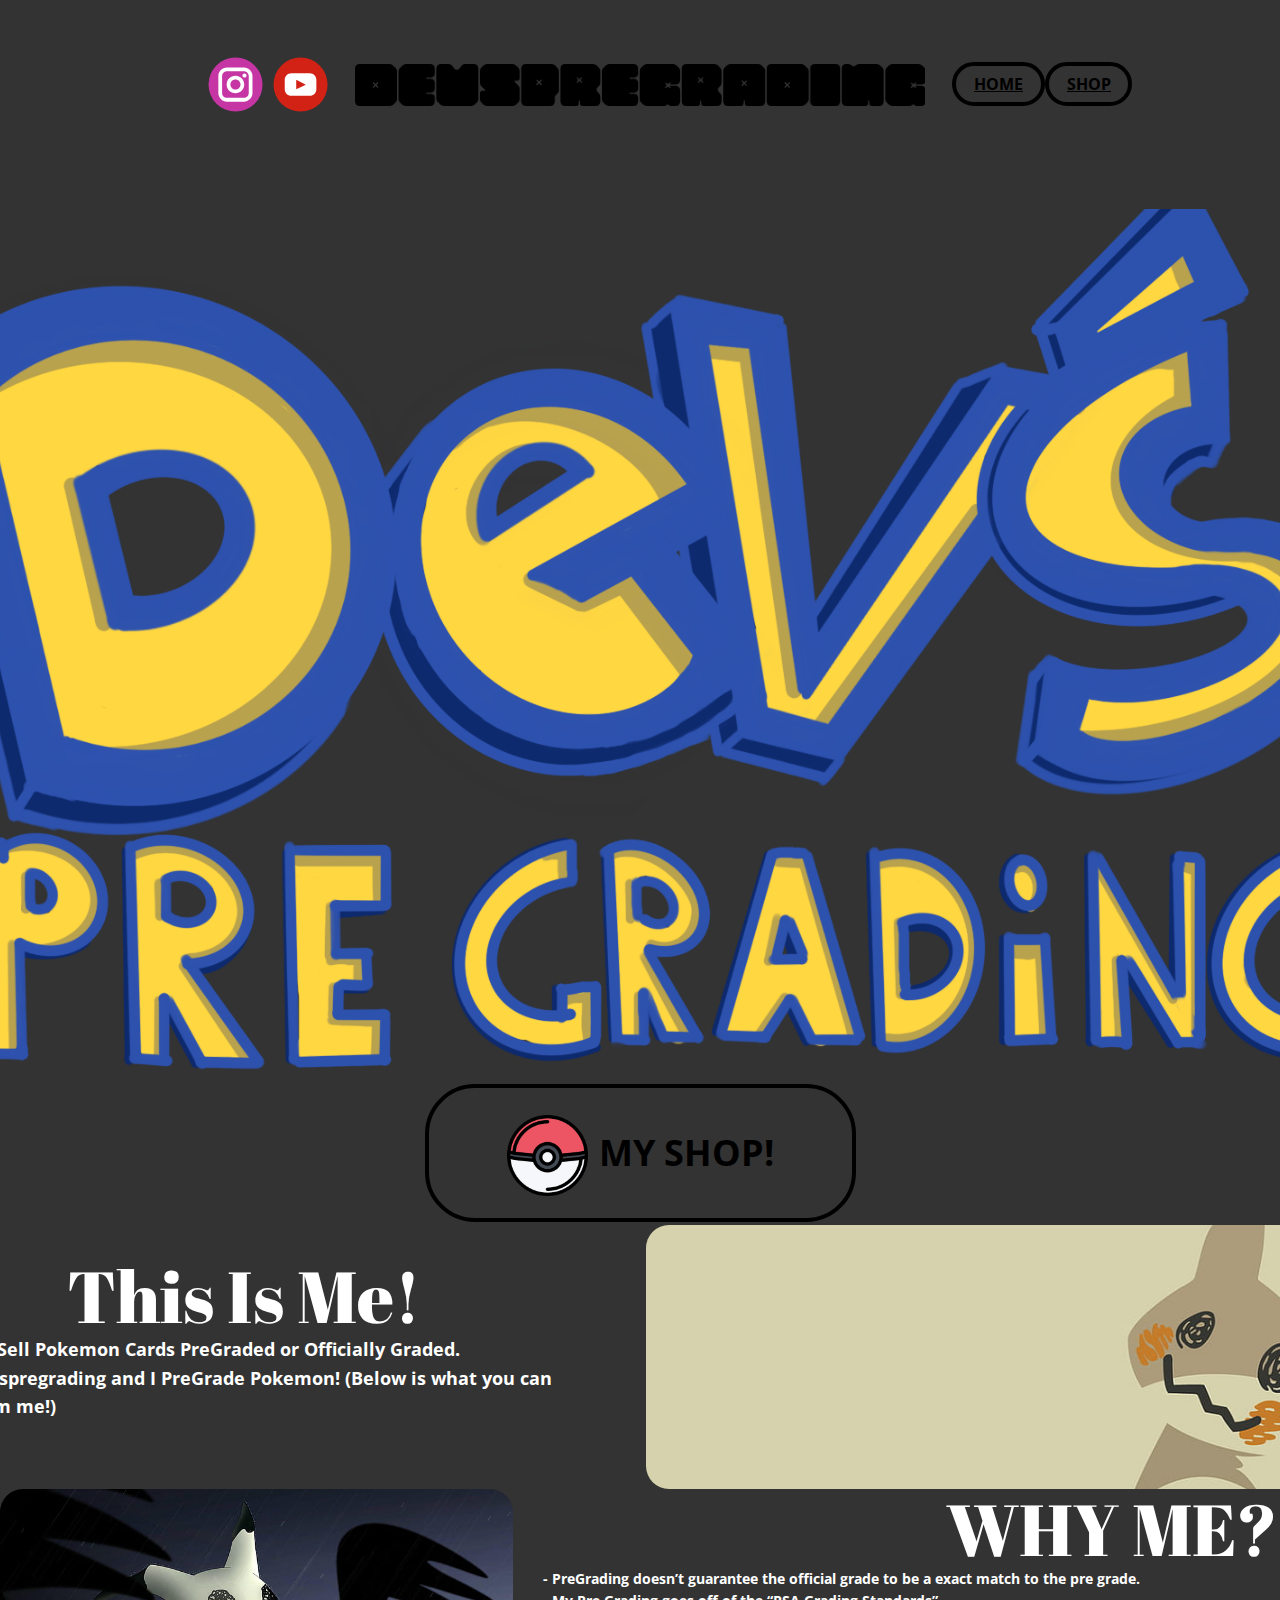
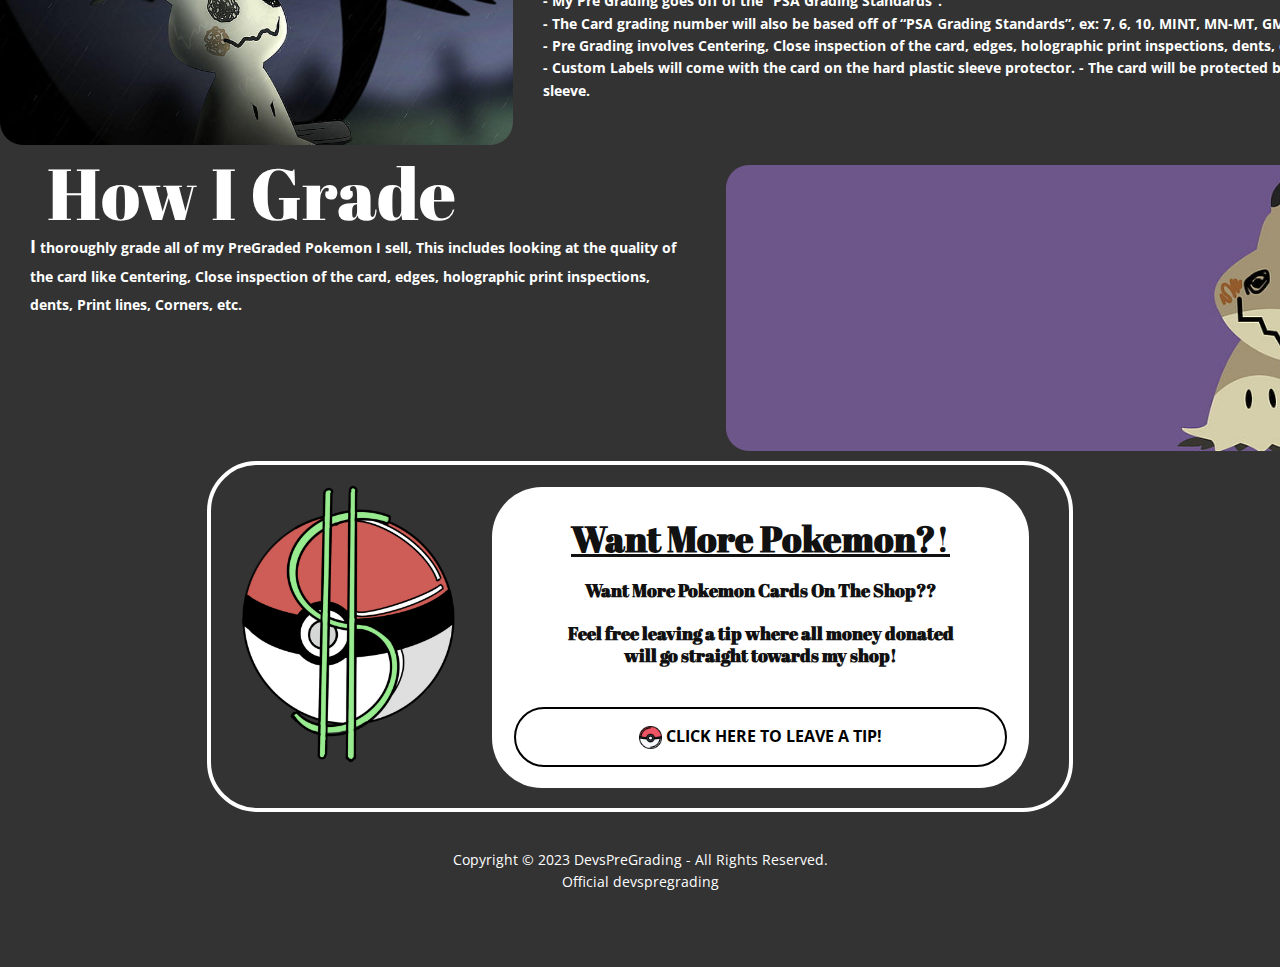
==== commit e21313a7: "Update index.html" ====
--- a/index.html
+++ b/index.html
@@ -173,18 +173,10 @@
         </p>
       </div></footer>
     <section class="u-backlink u-clearfix u-grey-80">
-      <a class="u-link" href="https://nicepage.com/website-templates" target="_blank">
-        <span>Website Templates</span>
-      </a>
-      <p class="u-text">
-        <span>created with</span>
-      </p>
-      <a class="u-link" href="" target="_blank">
-        <span>Website Builder Software</span>
-      </a>. 
+
     </section><span style="height: 64px; width: 64px; margin-left: 0px; margin-right: auto; margin-top: 0px; background-image: none; right: 20px; bottom: 20px; padding: 15px" class="u-back-to-top u-icon u-icon-circle u-opacity u-opacity-85 u-palette-1-base" data-href="#">
         <svg class="u-svg-link" preserveAspectRatio="xMidYMin slice" viewBox="0 0 551.13 551.13"><use xmlns:xlink="http://www.w3.org/1999/xlink" xlink:href="#svg-1d98"></use></svg>
         <svg class="u-svg-content" enable-background="new 0 0 551.13 551.13" viewBox="0 0 551.13 551.13" xmlns="http://www.w3.org/2000/svg" id="svg-1d98"><path d="m275.565 189.451 223.897 223.897h51.668l-275.565-275.565-275.565 275.565h51.668z"></path></svg>
     </span>
   
-</body></html>+</body></html>
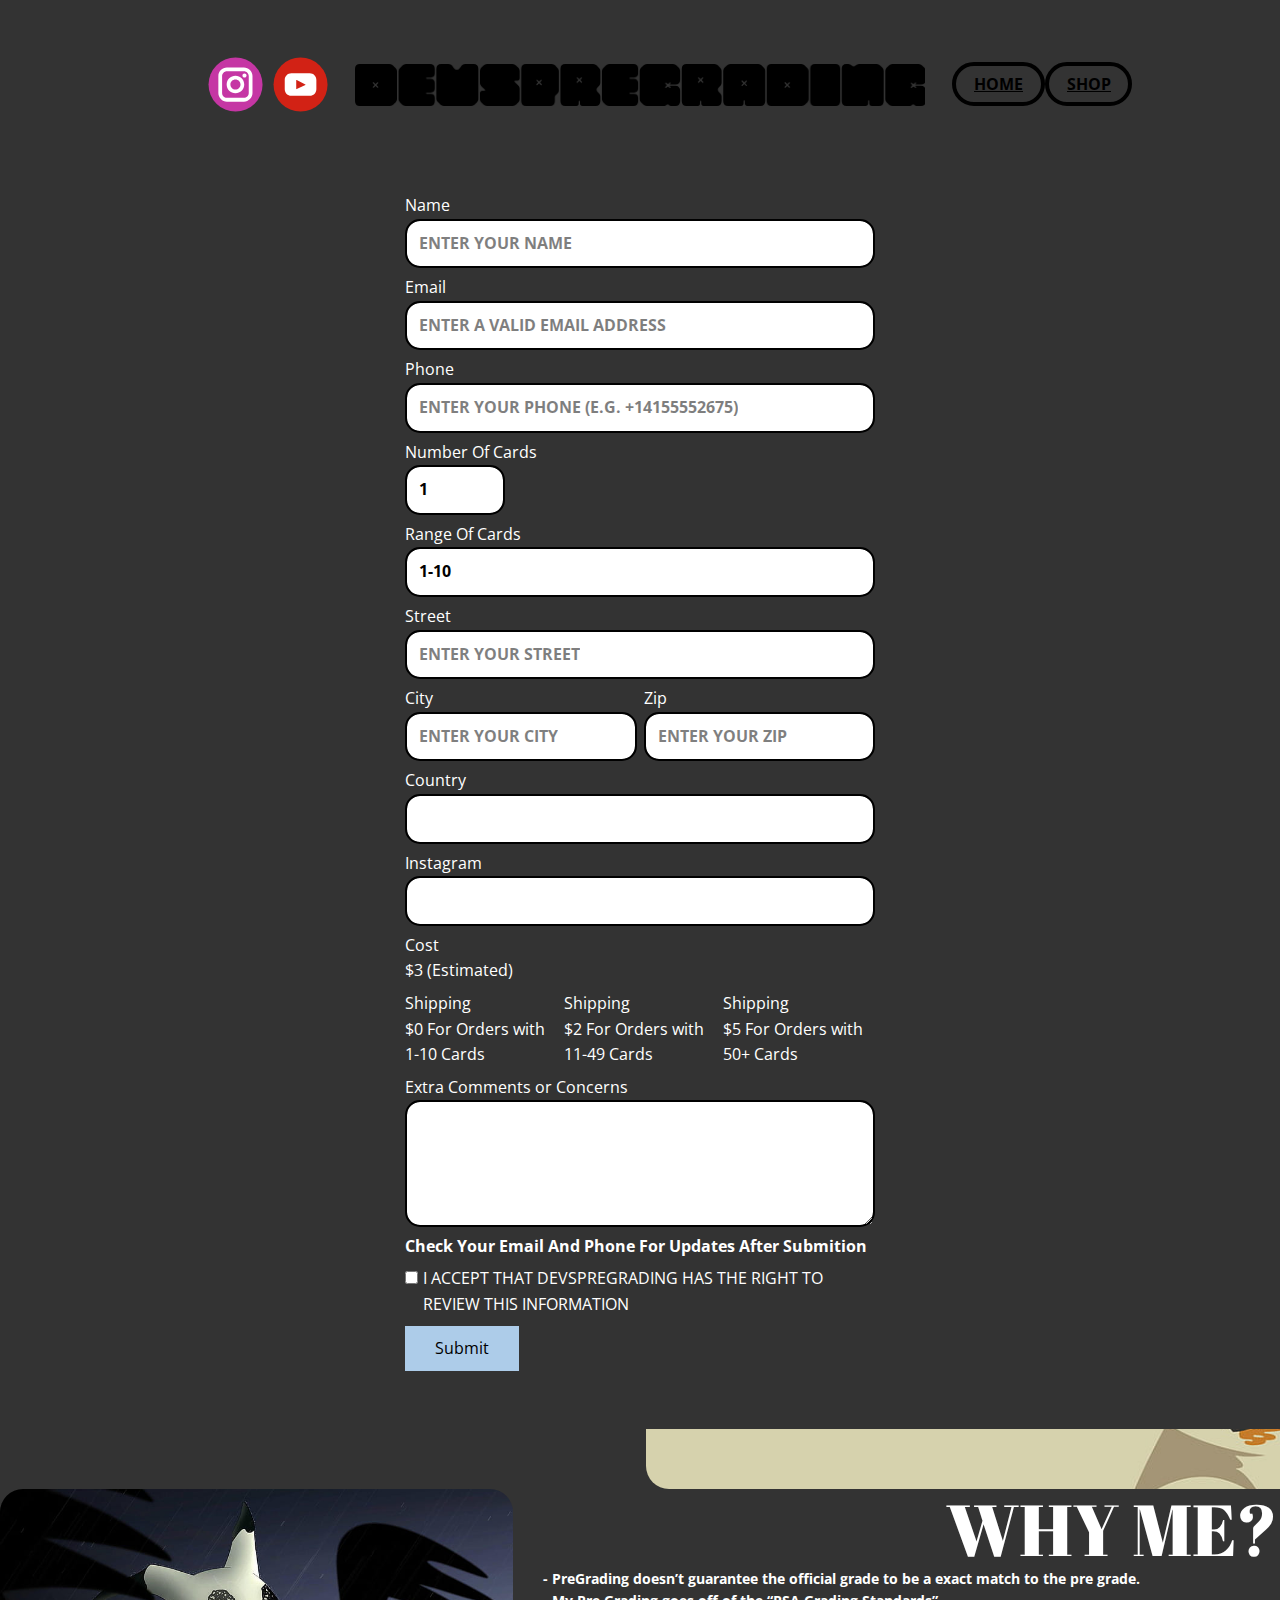
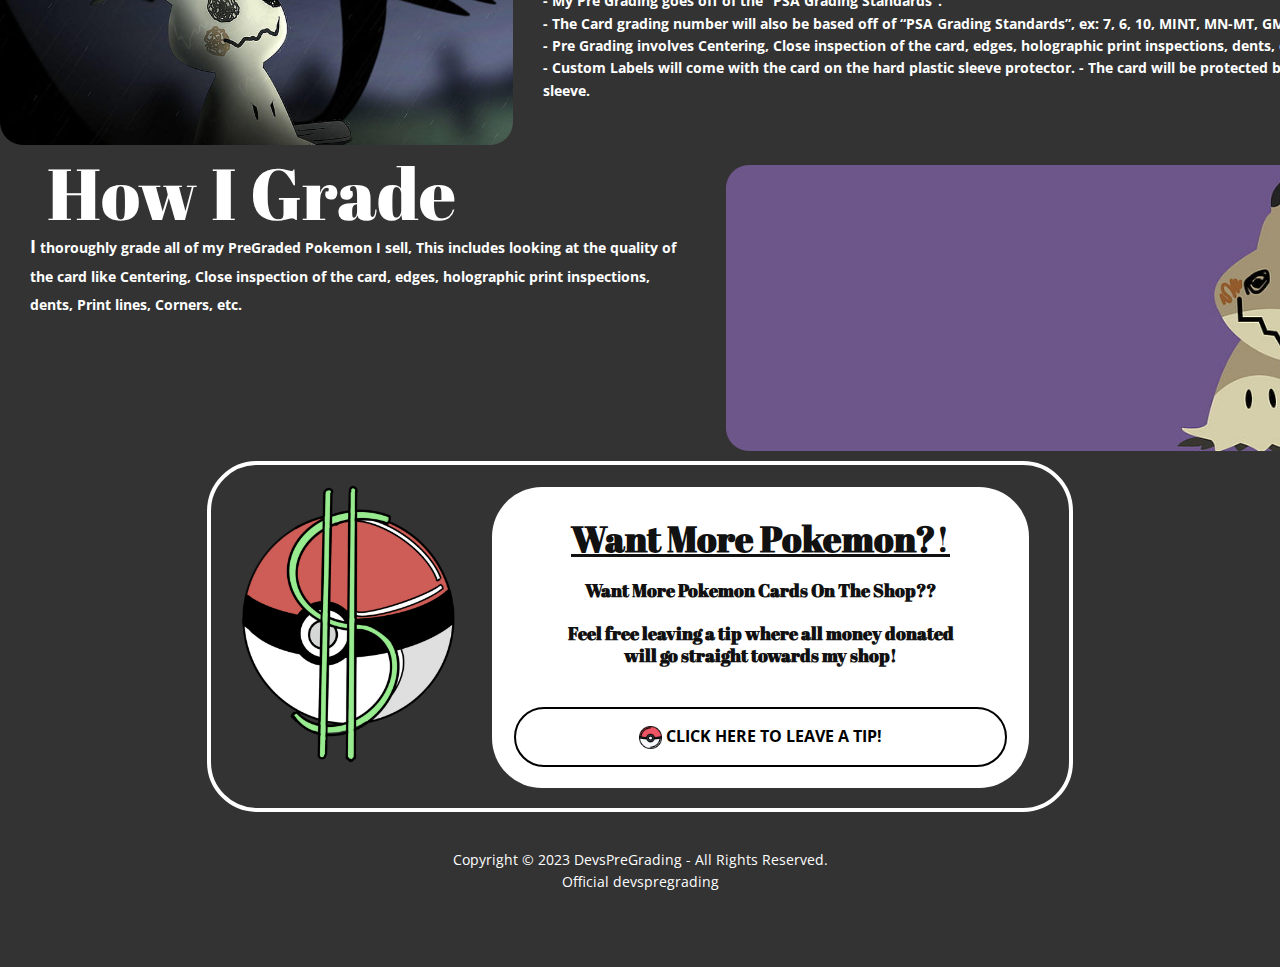
==== commit f5c93dd4: "Add files via upload" ====
--- a/index.html
+++ b/index.html
@@ -10,18 +10,19 @@
     <script class="u-script" type="text/javascript" src="jquery.js" defer=""></script>
     <script class="u-script" type="text/javascript" src="nicepage.js" defer=""></script>
     <meta name="generator" content="Nicepage 5.13.1, nicepage.com">
+    <meta name="referrer" content="origin">
     <link id="u-theme-google-font" rel="stylesheet" href="https://fonts.googleapis.com/css?family=Roboto:100,100i,300,300i,400,400i,500,500i,700,700i,900,900i|Open+Sans:300,300i,400,400i,500,500i,600,600i,700,700i,800,800i">
     <link id="u-page-google-font" rel="stylesheet" href="https://fonts.googleapis.com/css?family=Abril+Fatface:400">
-    
-    
-    
-    
-    
-    
+
+
+
+
+
+
     <script type="application/ld+json">{
 		"@context": "http://schema.org",
 		"@type": "Organization",
-		"name": "",
+		"name": "Site1",
 		"sameAs": [
 				"https://instagram.com/devspregrading",
 				"https://www.youtube.com/channel/UCvCm_0ucq3bTZHs9U6GodzA"
@@ -29,46 +30,159 @@
 }</script>
     <meta name="theme-color" content="#478ac9">
     <meta property="og:title" content="HOME">
+    <meta property="og:description" content="">
     <meta property="og:type" content="website">
   <meta data-intl-tel-input-cdn-path="intlTelInput/"></head>
-  <body data-home-page="HOME.html" data-home-page-title="HOME" class="u-body u-overlap u-overlap-contrast u-overlap-transparent u-xl-mode" data-lang="en"><header class="u-clearfix u-grey-80 u-header u-header" id="sec-af65"><div class="u-clearfix u-sheet u-sheet-1">
-        <p class="u-text u-text-default u-text-1">
-          <span style="font-weight: 700;"></span>
-        </p>
-        <nav class="u-menu u-menu-one-level u-offcanvas u-menu-1" data-responsive-from="MD">
-          <div class="menu-collapse" style="font-size: 1rem; letter-spacing: 0px; font-weight: 700;">
-            <a class="u-button-style u-custom-border-radius u-custom-color u-custom-hover-color u-custom-left-right-menu-spacing u-custom-padding-bottom u-custom-text-active-color u-custom-text-color u-custom-text-decoration u-custom-text-hover-color u-custom-text-shadow u-custom-top-bottom-menu-spacing u-nav-link u-text-active-palette-1-base u-text-hover-palette-2-base" href="#" style="padding: 4px 14px; font-size: calc(1em + 8px);">
-              <svg class="u-svg-link" viewBox="0 0 24 24"><use xmlns:xlink="http://www.w3.org/1999/xlink" xlink:href="#menu-hamburger"></use></svg>
-              <svg class="u-svg-content" version="1.1" id="menu-hamburger" viewBox="0 0 16 16" x="0px" y="0px" xmlns:xlink="http://www.w3.org/1999/xlink" xmlns="http://www.w3.org/2000/svg"><g><rect y="1" width="16" height="2"></rect><rect y="7" width="16" height="2"></rect><rect y="13" width="16" height="2"></rect>
+  <body data-home-page="HOME.html" data-home-page-title="HOME" class="u-body u-overlap u-xl-mode" data-lang="en"><header class=" u-border-no-bottom u-border-no-left u-border-no-right u-border-no-top u-clearfix u-header u-section-row-container" id="sec-af65" style=""><div class="u-section-rows">
+        <div class="u-clearfix u-grey-80 u-section-row" data-animation-name="" data-animation-duration="0" data-animation-delay="0" data-animation-direction="" id="sec-9fd5">
+          <div class="u-clearfix u-sheet u-sheet-1">
+            <p class="u-text u-text-default u-text-1">
+              <span style="font-weight: 700;"></span>
+            </p>
+            <nav class="u-menu u-menu-one-level u-offcanvas u-menu-1" data-responsive-from="MD">
+              <div class="menu-collapse" style="font-size: 1rem; letter-spacing: 0px; font-weight: 700;">
+                <a class="u-button-style u-custom-border-radius u-custom-color u-custom-hover-color u-custom-left-right-menu-spacing u-custom-padding-bottom u-custom-text-active-color u-custom-text-color u-custom-text-decoration u-custom-text-hover-color u-custom-text-shadow u-custom-top-bottom-menu-spacing u-nav-link u-text-active-palette-1-base u-text-hover-palette-2-base" href="#" style="padding: 4px 14px; font-size: calc(1em + 8px);">
+                  <svg class="u-svg-link" viewBox="0 0 24 24"><use xmlns:xlink="http://www.w3.org/1999/xlink" xlink:href="#menu-hamburger"></use></svg>
+                  <svg class="u-svg-content" version="1.1" id="menu-hamburger" viewBox="0 0 16 16" x="0px" y="0px" xmlns:xlink="http://www.w3.org/1999/xlink" xmlns="http://www.w3.org/2000/svg"><g><rect y="1" width="16" height="2"></rect><rect y="7" width="16" height="2"></rect><rect y="13" width="16" height="2"></rect>
 </g></svg>
-            </a>
-          </div>
-          <div class="u-custom-menu u-nav-container">
-            <ul class="u-nav u-unstyled u-nav-1"><li class="u-nav-item"><a class="u-border-4 u-border-black u-border-hover-grey-15 u-button-style u-hover-white u-nav-link u-radius-50 u-text-black" href="HOME.html" style="padding: 10px 18px; text-decoration: underline !important;">HOME</a>
+                </a>
+              </div>
+              <div class="u-custom-menu u-nav-container">
+                <ul class="u-nav u-unstyled u-nav-1"><li class="u-nav-item"><a class="u-border-4 u-border-black u-border-hover-grey-15 u-button-style u-hover-white u-nav-link u-radius-50 u-text-black" href="HOME.html" style="padding: 10px 18px; text-decoration: underline !important;">HOME</a>
 </li><li class="u-nav-item"><a class="u-border-4 u-border-black u-border-hover-grey-15 u-button-style u-hover-white u-nav-link u-radius-50 u-text-black" href="SHOP.html" style="padding: 10px 17px 10px 18px; text-decoration: underline !important;">SHOP</a>
 </li></ul>
-          </div>
-          <div class="u-custom-menu u-nav-container-collapse">
-            <div class="u-black u-container-style u-inner-container-layout u-opacity u-opacity-95 u-sidenav">
-              <div class="u-inner-container-layout u-sidenav-overflow">
-                <div class="u-menu-close"></div>
-                <ul class="u-align-center u-nav u-popupmenu-items u-unstyled u-nav-2"><li class="u-nav-item"><a class="u-button-style u-nav-link" href="HOME.html">HOME</a>
+              </div>
+              <div class="u-custom-menu u-nav-container-collapse">
+                <div class="u-black u-container-style u-inner-container-layout u-opacity u-opacity-95 u-sidenav">
+                  <div class="u-inner-container-layout u-sidenav-overflow">
+                    <div class="u-menu-close"></div>
+                    <ul class="u-align-center u-nav u-popupmenu-items u-unstyled u-nav-2"><li class="u-nav-item"><a class="u-button-style u-nav-link" href="HOME.html">HOME</a>
 </li><li class="u-nav-item"><a class="u-button-style u-nav-link" href="SHOP.html">SHOP</a>
 </li></ul>
-              </div>
-            </div>
-            <div class="u-black u-menu-overlay u-opacity u-opacity-70"></div>
-          </div>
-        </nav>
-        <img class="u-image u-image-default u-image-1" src="images/image4.png" alt="" data-image-width="598" data-image-height="44" data-href="HOME.html">
-        <div class="u-social-icons u-spacing-10 u-social-icons-1">
-          <a class="u-social-url" title="instagram" target="_blank" href="https://instagram.com/devspregrading"><span class="u-icon u-social-icon u-social-instagram u-icon-1"><svg class="u-svg-link" preserveAspectRatio="xMidYMin slice" viewBox="0 0 112 112" style=""><use xmlns:xlink="http://www.w3.org/1999/xlink" xlink:href="#svg-0120"></use></svg><svg class="u-svg-content" viewBox="0 0 112 112" x="0" y="0" id="svg-0120"><circle fill="currentColor" cx="56.1" cy="56.1" r="55"></circle><path fill="#FFFFFF" d="M55.9,38.2c-9.9,0-17.9,8-17.9,17.9C38,66,46,74,55.9,74c9.9,0,17.9-8,17.9-17.9C73.8,46.2,65.8,38.2,55.9,38.2
+                  </div>
+                </div>
+                <div class="u-black u-menu-overlay u-opacity u-opacity-70"></div>
+              </div>
+            </nav>
+            <img class="u-image u-image-default u-image-1" src="images/image4.png" alt="" data-image-width="598" data-image-height="44" data-href="HOME.html">
+            <div class="u-social-icons u-spacing-10 u-social-icons-1">
+              <a class="u-social-url" title="instagram" target="_blank" href="https://instagram.com/devspregrading"><span class="u-icon u-social-icon u-social-instagram u-icon-1"><svg class="u-svg-link" preserveAspectRatio="xMidYMin slice" viewBox="0 0 112 112" style=""><use xmlns:xlink="http://www.w3.org/1999/xlink" xlink:href="#svg-0120"></use></svg><svg class="u-svg-content" viewBox="0 0 112 112" x="0" y="0" id="svg-0120"><circle fill="currentColor" cx="56.1" cy="56.1" r="55"></circle><path fill="#FFFFFF" d="M55.9,38.2c-9.9,0-17.9,8-17.9,17.9C38,66,46,74,55.9,74c9.9,0,17.9-8,17.9-17.9C73.8,46.2,65.8,38.2,55.9,38.2
 z M55.9,66.4c-5.7,0-10.3-4.6-10.3-10.3c-0.1-5.7,4.6-10.3,10.3-10.3c5.7,0,10.3,4.6,10.3,10.3C66.2,61.8,61.6,66.4,55.9,66.4z"></path><path fill="#FFFFFF" d="M74.3,33.5c-2.3,0-4.2,1.9-4.2,4.2s1.9,4.2,4.2,4.2s4.2-1.9,4.2-4.2S76.6,33.5,74.3,33.5z"></path><path fill="#FFFFFF" d="M73.1,21.3H38.6c-9.7,0-17.5,7.9-17.5,17.5v34.5c0,9.7,7.9,17.6,17.5,17.6h34.5c9.7,0,17.5-7.9,17.5-17.5V38.8
 C90.6,29.1,82.7,21.3,73.1,21.3z M83,73.3c0,5.5-4.5,9.9-9.9,9.9H38.6c-5.5,0-9.9-4.5-9.9-9.9V38.8c0-5.5,4.5-9.9,9.9-9.9h34.5
 c5.5,0,9.9,4.5,9.9,9.9V73.3z"></path></svg></span>
-          </a>
-          <a class="u-social-url" target="_blank" data-type="YouTube" title="YouTube" href="https://www.youtube.com/channel/UCvCm_0ucq3bTZHs9U6GodzA"><span class="u-icon u-social-icon u-social-youtube u-icon-2"><svg class="u-svg-link" preserveAspectRatio="xMidYMin slice" viewBox="0 0 112 112" style=""><use xmlns:xlink="http://www.w3.org/1999/xlink" xlink:href="#svg-ff37"></use></svg><svg class="u-svg-content" viewBox="0 0 112 112" x="0" y="0" id="svg-ff37"><circle fill="currentColor" cx="56.1" cy="56.1" r="55"></circle><path fill="#FFFFFF" d="M74.9,33.3H37.3c-7.4,0-13.4,6-13.4,13.4v18.8c0,7.4,6,13.4,13.4,13.4h37.6c7.4,0,13.4-6,13.4-13.4V46.7 C88.3,39.3,82.3,33.3,74.9,33.3L74.9,33.3z M65.9,57l-17.6,8.4c-0.5,0.2-1-0.1-1-0.6V47.5c0-0.5,0.6-0.9,1-0.6l17.6,8.9 C66.4,56,66.4,56.8,65.9,57L65.9,57z"></path></svg></span>
-          </a>
+              </a>
+              <a class="u-social-url" target="_blank" data-type="YouTube" title="YouTube" href="https://www.youtube.com/channel/UCvCm_0ucq3bTZHs9U6GodzA"><span class="u-icon u-social-icon u-social-youtube u-icon-2"><svg class="u-svg-link" preserveAspectRatio="xMidYMin slice" viewBox="0 0 112 112" style=""><use xmlns:xlink="http://www.w3.org/1999/xlink" xlink:href="#svg-ff37"></use></svg><svg class="u-svg-content" viewBox="0 0 112 112" x="0" y="0" id="svg-ff37"><circle fill="currentColor" cx="56.1" cy="56.1" r="55"></circle><path fill="#FFFFFF" d="M74.9,33.3H37.3c-7.4,0-13.4,6-13.4,13.4v18.8c0,7.4,6,13.4,13.4,13.4h37.6c7.4,0,13.4-6,13.4-13.4V46.7 C88.3,39.3,82.3,33.3,74.9,33.3L74.9,33.3z M65.9,57l-17.6,8.4c-0.5,0.2-1-0.1-1-0.6V47.5c0-0.5,0.6-0.9,1-0.6l17.6,8.9 C66.4,56,66.4,56.8,65.9,57L65.9,57z"></path></svg></span>
+              </a>
+            </div>
+          </div>
+
+
+
+
+
+        </div>
+        <div class="u-grey-80 u-section-row u-section-row-2" id="sec-f00b">
+          <div class="u-clearfix u-sheet u-sheet-2">
+            <div class="u-form u-form-1">
+              <form action="https://forms.nicepagesrv.com/v2/form/process" class="u-clearfix u-form-spacing-7 u-form-vertical u-inner-form" source="email" name="form" style="padding: 50px;">
+                <div class="u-form-group u-form-name">
+                  <label for="name-4c89" class="u-label">Name</label>
+                  <input type="text" placeholder="Enter your Name" id="name-4c89" name="name" class="u-border-2 u-border-black u-input u-input-rectangle u-radius-15 u-input-1" required="" maxlength="50">
+                </div>
+                <div class="u-form-email u-form-group">
+                  <label for="email-4c89" class="u-label">Email</label>
+                  <input type="email" placeholder="Enter a valid email address" id="email-4c89" name="email" class="u-border-2 u-border-black u-input u-input-rectangle u-radius-15 u-input-2" required="">
+                </div>
+                <div class="u-form-group u-form-phone u-form-group-3">
+                  <label for="phone-e7b4" class="u-label">Phone</label>
+                  <input type="tel" pattern="\+?\d{0,3}[\s\(\-]?([0-9]{2,3})[\s\)\-]?([\s\-]?)([0-9]{3})[\s\-]?([0-9]{2})[\s\-]?([0-9]{2})" placeholder="Enter your phone (e.g. +14155552675)" id="phone-e7b4" name="phone" class="u-border-2 u-border-black u-input u-input-rectangle u-radius-15 u-input-3">
+                </div>
+                <div class="u-form-group u-form-number u-form-number-layout-number u-form-group-4">
+                  <label for="number-ce35" class="u-label">Number Of Cards</label>
+                  <div class="u-input-row" data-value="1">
+                    <input value="1" min="1" max="500" step="1" type="number" placeholder="" id="number-ce35" name="CARDS" class="u-border-2 u-border-black u-input u-input-rectangle u-number u-radius-15 u-text-black u-input-4">
+                  </div>
+                </div>
+                <div class="u-form-group u-form-select u-form-group-5">
+                  <label for="select-8499" class="u-label">Range Of Cards</label>
+                  <div class="u-form-select-wrapper">
+                    <select id="select-8499" name="Range" class="u-border-2 u-border-black u-input u-input-rectangle u-radius-15 u-input-5" required="required">
+                      <option value="3" data-calc="3">1-10</option>
+                      <option value="2" data-calc="2">11-49</option>
+                      <option value="1" data-calc="1">50+</option>
+                    </select>
+                    <svg class="u-caret u-caret-svg" version="1.1" id="Layer_1" xmlns="http://www.w3.org/2000/svg" xmlns:xlink="http://www.w3.org/1999/xlink" x="0px" y="0px" width="16px" height="16px" viewBox="0 0 16 16" style="fill:currentColor;" xml:space="preserve"><polygon class="st0" points="8,12 2,4 14,4 "></polygon></svg>
+                  </div>
+                </div>
+                <div class="u-form-group u-form-group-6">
+                  <label for="name-3bf1" class="u-label">Street</label>
+                  <input type="text" placeholder="Enter your street" id="name-3bf1" name="street" class="u-border-2 u-border-black u-input u-input-rectangle u-radius-15 u-input-6" required="required">
+                </div>
+                <div class="u-form-group u-form-partition-factor-2 u-form-group-7">
+                  <label for="name-3bf1" class="u-label">City</label>
+                  <input type="text" placeholder="Enter your city" id="name-3bf1" name="city" class="u-border-2 u-border-black u-input u-input-rectangle u-radius-15 u-input-7" required="required">
+                </div>
+                <div class="u-form-group u-form-partition-factor-2 u-form-group-8">
+                  <label for="name-3bf1" class="u-label">Zip</label>
+                  <input type="text" placeholder="Enter your zip" id="name-3bf1" name="city" class="u-border-2 u-border-black u-input u-input-rectangle u-radius-15 u-input-8" required="required">
+                </div>
+                <div class="u-form-country u-form-group u-form-group-9">
+                  <label for="country-3bf1" class="u-label">Country</label>
+                  <div class="u-form-select-wrapper">
+                    <select id="country-3bf1" name="country" class="u-border-2 u-border-black u-input u-input-rectangle u-radius-15 u-input-9" required="required"></select>
+                    <svg class="u-caret u-caret-svg" version="1.1" id="Layer_1" xmlns="http://www.w3.org/2000/svg" xmlns:xlink="http://www.w3.org/1999/xlink" x="0px" y="0px" width="16px" height="16px" viewBox="0 0 16 16" style="fill:currentColor;" xml:space="preserve"><polygon class="st0" points="8,12 2,4 14,4 "></polygon></svg>
+                  </div>
+                </div>
+                <div class="u-form-group u-form-group-10">
+                  <label for="text-ec7a" class="u-label">Instagram</label>
+                  <input type="text" placeholder="" id="text-ec7a" name="Insta" class="u-border-2 u-border-black u-input u-input-rectangle u-radius-15 u-input-10" maxlength="100">
+                </div>
+                <div class="u-form-calc u-form-group u-form-group-11">
+                  <label for="calc-31ca" class="u-label">Cost</label>
+                  <input type="hidden" placeholder="0" id="calc-31ca" name="Cost" class="u-calc-input" value="3">
+                  <div class="u-form-calc-text"><span class="u-form-calc-before">$</span><span class="u-form-calc-value" data-expression="       CARDS        *        Range       ">3</span><span class="u-form-calc-after"> (Estimated)</span></div>
+                </div>
+                <div class="u-form-calc u-form-group u-form-partition-factor-3 u-form-group-12">
+                  <label for="calc-95d1" class="u-label">Shipping</label>
+                  <input type="hidden" placeholder="" id="calc-95d1" name="calc" class="u-calc-input" value="0">
+                  <div class="u-form-calc-text"><span class="u-form-calc-before">$</span><span class="u-form-calc-value" data-expression="0">0</span><span class="u-form-calc-after"> For Orders with 1-10 Cards</span></div>
+                </div>
+                <div class="u-form-calc u-form-group u-form-partition-factor-3 u-form-group-13">
+                  <label for="calc-8070" class="u-label">Shipping</label>
+                  <input type="hidden" placeholder="2" id="calc-8070" name="Cost3" class="u-calc-input" value="2">
+                  <div class="u-form-calc-text"><span class="u-form-calc-before">$</span><span class="u-form-calc-value" data-expression="2">2</span><span class="u-form-calc-after"> For Orders with 11-49 Cards</span></div>
+                </div>
+                <div class="u-form-calc u-form-group u-form-partition-factor-3 u-form-group-14">
+                  <label for="calc-1fb6" class="u-label">Shipping</label>
+                  <input type="hidden" placeholder="5" id="calc-1fb6" name="Cost2" class="u-calc-input" value="5">
+                  <div class="u-form-calc-text"><span class="u-form-calc-before">$</span><span class="u-form-calc-value" data-expression="5">5</span><span class="u-form-calc-after"> For Orders with 50+ Cards</span></div>
+                </div>
+                <div class="u-form-group u-form-textarea u-form-group-15">
+                  <label for="textarea-6038" class="u-label">Extra Comments or Concerns</label>
+                  <textarea rows="4" cols="50" id="textarea-6038" name="Comments" class="u-border-2 u-border-black u-input u-input-rectangle u-radius-15 u-input-11" maxlength="2000"></textarea>
+                </div>
+                <p class="u-form-group u-form-text u-text u-text-2">Check Your Email And Phone For Updates After Submition </p>
+                <div class="u-form-agree u-form-group u-form-group-17">
+                  <label class="u-block-b1ba-51 u-field-label" style=""></label>
+                  <input type="checkbox" id="agree-7724" name="AGREE" class="u-agree-checkbox u-field-input" required="" autofocus="autofocus">
+                  <label for="agree-7724" class="u-agree-label u-field-label">I ACCEPT THAT DEVSPREGRADING HAS THE RIGHT TO REVIEW THIS INFORMATION</label>
+                </div>
+                <div class="u-align-left u-form-group u-form-submit">
+                  <a href="#" class="u-btn u-btn-submit u-button-style">Submit</a>
+                  <input type="submit" value="submit" class="u-form-control-hidden">
+                </div>
+                <div class="u-form-send-message u-form-send-success"> Thank you! Your message has been sent. </div>
+                <div class="u-form-send-error u-form-send-message"> Unable to send your message. Please fix errors then try again. </div>
+                <input type="hidden" value="" name="recaptchaResponse">
+                <input type="hidden" name="formServices" value="0466c6c3-43f5-4c9d-a862-a726c3a1b02e">
+              </form>
+            </div>
+          </div>
+
+
+
+
+
         </div>
       </div></header>
     <section class="skrollable u-clearfix u-grey-80 u-parallax u-section-1" id="sec-ea19">
@@ -163,11 +277,8 @@
         </div><!--/product_item--><!--/product-->
       </div>
     </section>
-    <style class="u-overlap-style">.u-overlap:not(.u-sticky-scroll) .u-header {
-background-color: #333333 !important
-}</style>
-    
-    
+
+
     <footer class="u-align-center u-clearfix u-footer u-grey-80 u-footer" id="sec-9c79"><div class="u-clearfix u-sheet u-sheet-1">
         <p class="u-small-text u-text u-text-variant u-text-1"> Copyright © 2023 DevsPreGrading - All Rights Reserved.<br>Official devspregrading
         </p>
@@ -178,5 +289,5 @@
         <svg class="u-svg-link" preserveAspectRatio="xMidYMin slice" viewBox="0 0 551.13 551.13"><use xmlns:xlink="http://www.w3.org/1999/xlink" xlink:href="#svg-1d98"></use></svg>
         <svg class="u-svg-content" enable-background="new 0 0 551.13 551.13" viewBox="0 0 551.13 551.13" xmlns="http://www.w3.org/2000/svg" id="svg-1d98"><path d="m275.565 189.451 223.897 223.897h51.668l-275.565-275.565-275.565 275.565h51.668z"></path></svg>
     </span>
-  
+
 </body></html>
--- a/nicepage.css
+++ b/nicepage.css
@@ -41562,10 +41562,6 @@
 
 
 /*end-variables sitestylecss*/
- .u-header {
-  background-image: none;
-}
-
 .u-header .u-sheet-1 {
   min-height: 209px;
 }
@@ -41613,6 +41609,151 @@
   height: 100%;
   color: rgb(210, 34, 21) !important;
 }
+.u-header .u-section-row-2 {
+  background-image: none;
+}
+
+.u-header .u-sheet-2 {
+  min-height: 1161px;
+}
+
+.u-header .u-form-1 {
+  height: 1227px;
+  --thumb-color: #478ac9;
+  --thumb-hover-color: #77aad9;
+  --track-color: #c0c0c0;
+  --track-active-color: #478ac9;
+  width: 570px;
+  margin: -66px auto 0;
+}
+
+.u-header .u-input-1 {
+  font-weight: 700;
+  text-transform: uppercase;
+  letter-spacing: 0px;
+}
+
+.u-header .u-input-2 {
+  font-weight: 700;
+  text-transform: uppercase;
+  letter-spacing: 0px;
+}
+
+.u-header .u-form-group-3 {
+  margin-left: 0;
+}
+
+.u-header .u-input-3 {
+  font-weight: 700;
+  text-transform: uppercase;
+  letter-spacing: 0px;
+}
+
+.u-header .u-form-group-4 {
+  --progress: 0%;
+}
+
+.u-header .u-input-4 {
+  font-weight: 700;
+  text-transform: uppercase;
+  letter-spacing: 0px;
+}
+
+.u-header .u-form-group-5 {
+  margin-left: 0;
+}
+
+.u-header .u-input-5 {
+  font-weight: 700;
+  text-transform: uppercase;
+  letter-spacing: 0px;
+}
+
+.u-header .u-form-group-6 {
+  margin-left: 0;
+}
+
+.u-header .u-input-6 {
+  font-weight: 700;
+  text-transform: uppercase;
+  letter-spacing: 0px;
+}
+
+.u-header .u-form-group-7 {
+  margin-left: 0;
+}
+
+.u-header .u-input-7 {
+  font-weight: 700;
+  text-transform: uppercase;
+  letter-spacing: 0px;
+}
+
+.u-header .u-form-group-8 {
+  margin-left: 0;
+}
+
+.u-header .u-input-8 {
+  font-weight: 700;
+  text-transform: uppercase;
+  letter-spacing: 0px;
+}
+
+.u-header .u-form-group-9 {
+  margin-left: 0;
+}
+
+.u-header .u-input-9 {
+  font-weight: 700;
+  text-transform: uppercase;
+  letter-spacing: 0px;
+}
+
+.u-header .u-form-group-10 {
+  margin-left: 0;
+}
+
+.u-header .u-input-10 {
+  font-weight: 700;
+  text-transform: uppercase;
+  letter-spacing: 0px;
+}
+
+.u-header .u-form-group-11 {
+  margin-left: 0;
+}
+
+.u-header .u-form-group-12 {
+  margin-left: 0;
+}
+
+.u-header .u-form-group-13 {
+  margin-left: 0;
+}
+
+.u-header .u-form-group-14 {
+  margin-left: 0;
+}
+
+.u-header .u-form-group-15 {
+  margin-left: 0;
+}
+
+.u-header .u-input-11 {
+  font-weight: 700;
+  text-transform: uppercase;
+  letter-spacing: 0px;
+}
+
+.u-header .u-text-2 {
+  margin-left: 0;
+  font-size: 1rem;
+  font-weight: 700;
+}
+
+.u-header .u-form-group-17 {
+  margin-left: 0;
+}
 @media (max-width: 1199px) {
   .u-header .u-menu-1 {
     width: auto;
@@ -41627,6 +41768,7 @@
     margin-left: 38px;
   }
 }
+
 @media (max-width: 991px) {
   .u-header .u-menu-1 {
     margin-top: 59px;
@@ -41646,6 +41788,7 @@
     margin-left: -32px;
   }
 }
+
 @media (max-width: 767px) {
   .u-header .u-sheet-1 {
     min-height: 207px;
@@ -41673,6 +41816,11 @@
     margin-left: 0;
   }
 }
+@media (max-width: 767px) {
+  .u-header .u-form-1 {
+    width: 540px;
+  }
+}
 @media (max-width: 575px) {
   .u-header .u-sheet-1 {
     min-height: 192px;
@@ -41682,6 +41830,11 @@
     width: 340px;
     height: 25px;
     margin-top: -85px;
+  }
+}
+@media (max-width: 575px) {
+  .u-header .u-form-1 {
+    width: 340px;
   }
 }
  .u-footer {
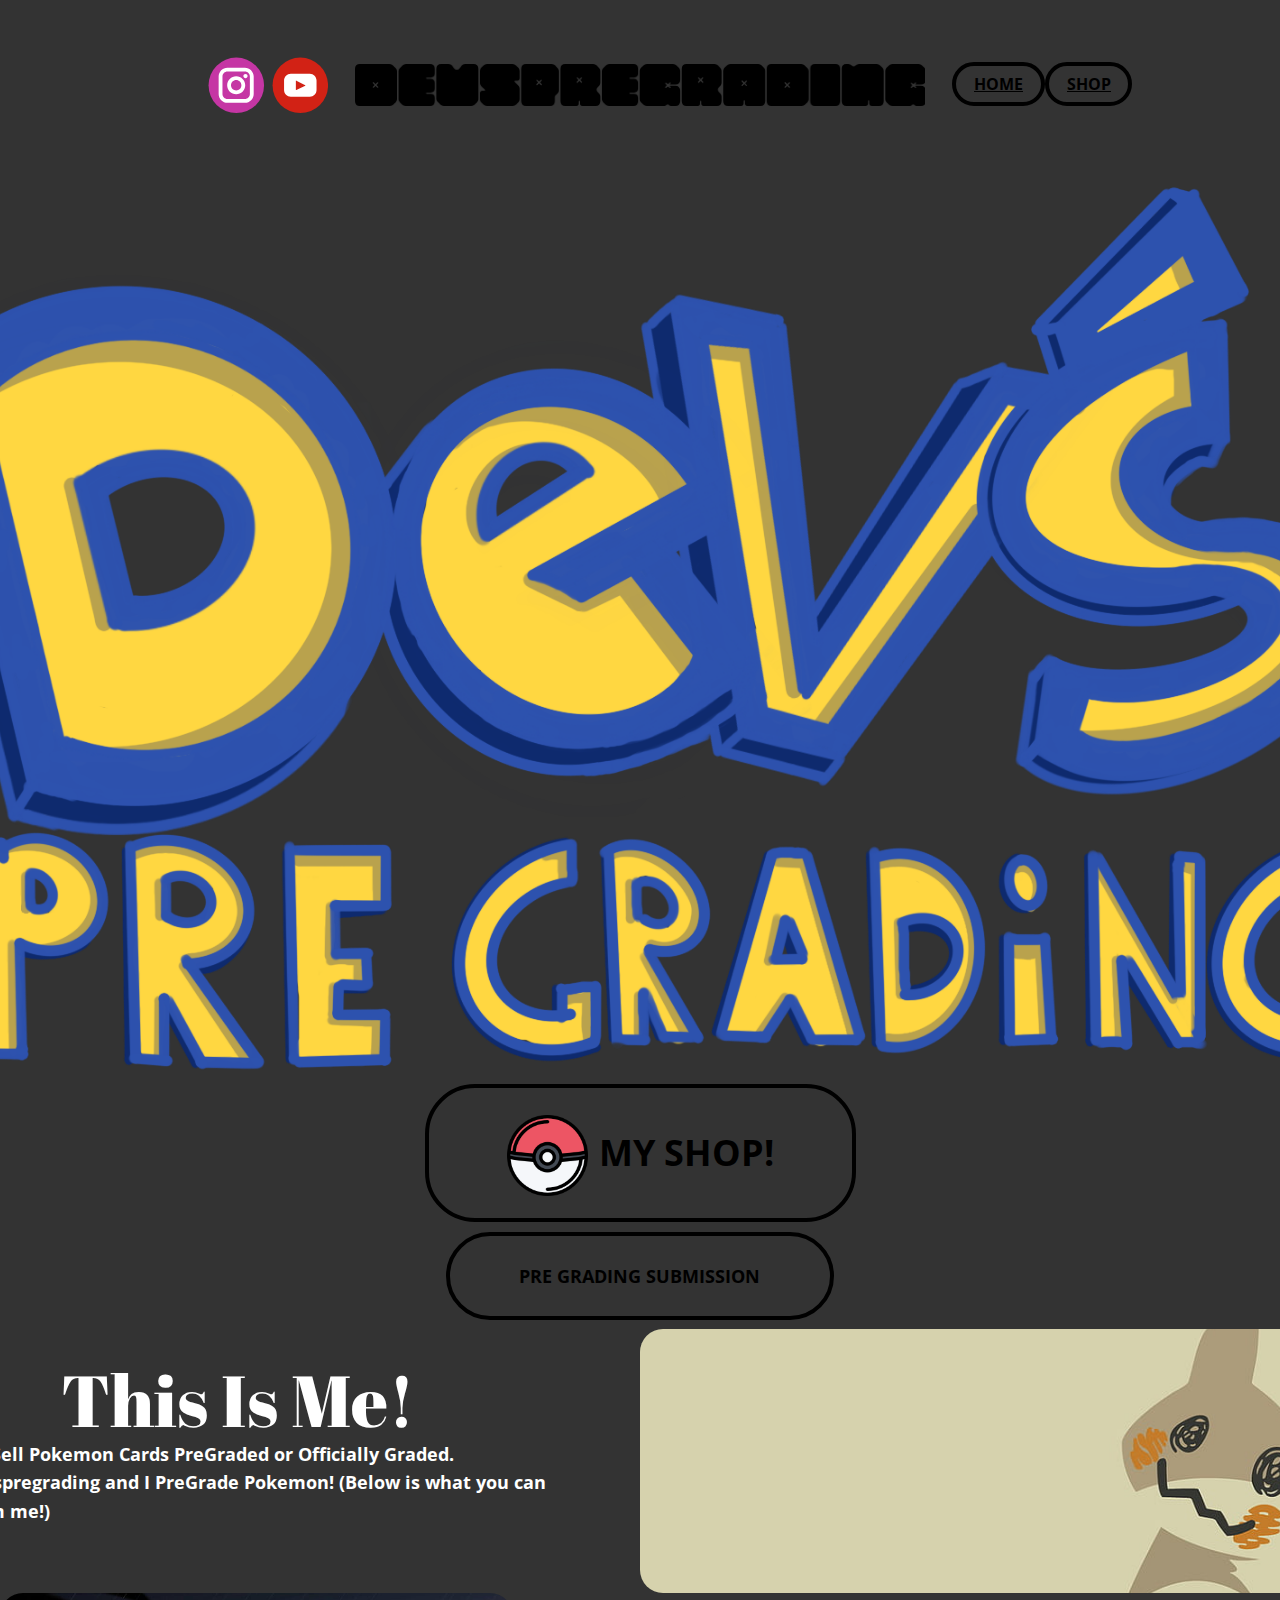
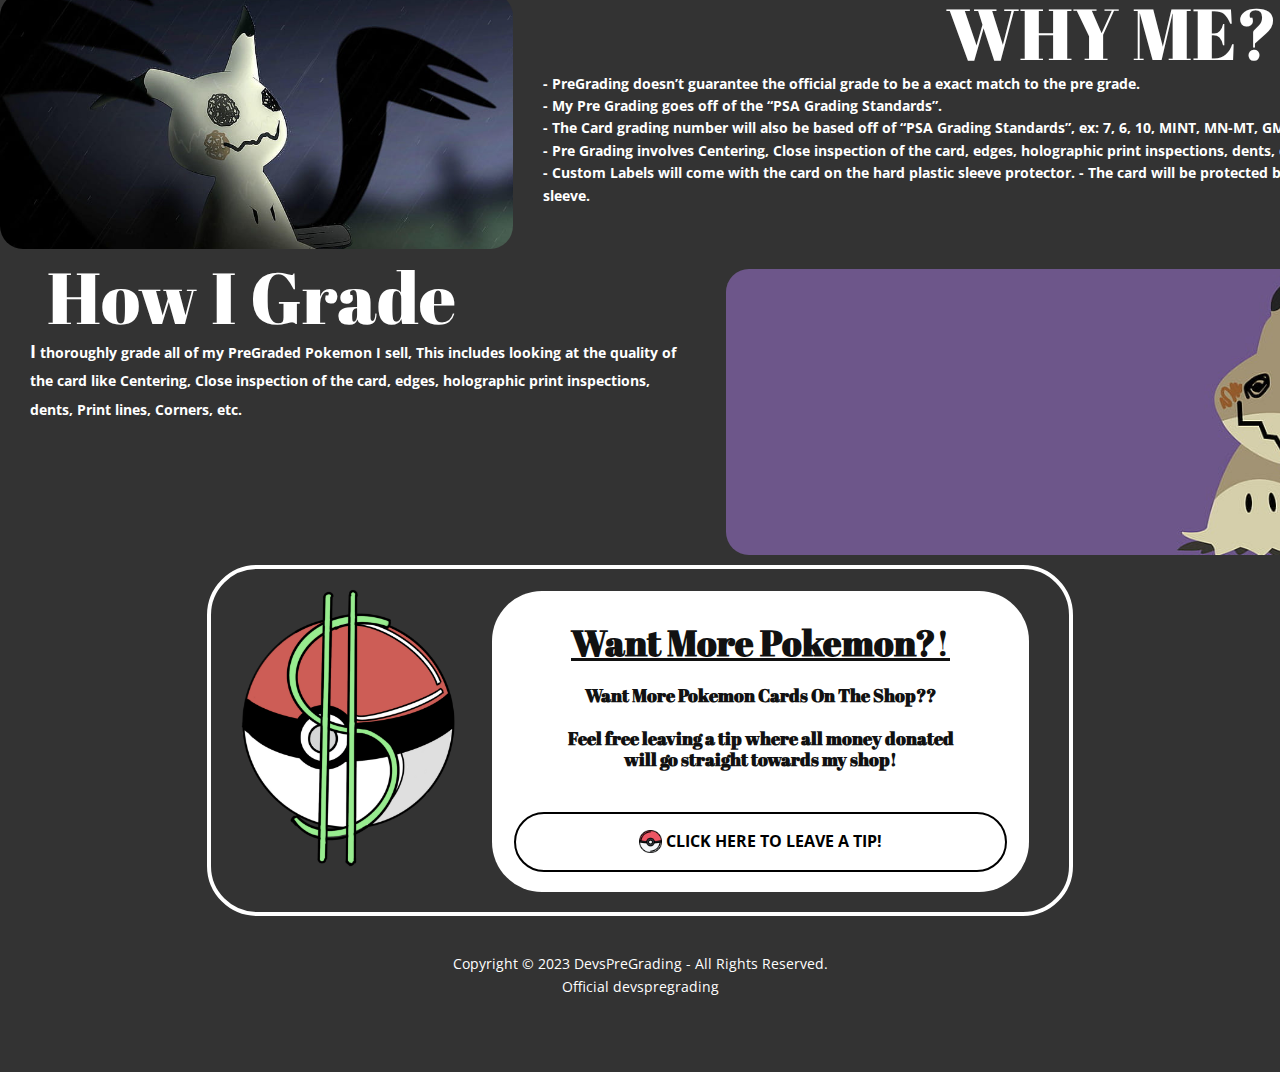
==== commit 734844c1: "Add files via upload" ====
--- a/index.html
+++ b/index.html
@@ -10,7 +10,6 @@
     <script class="u-script" type="text/javascript" src="jquery.js" defer=""></script>
     <script class="u-script" type="text/javascript" src="nicepage.js" defer=""></script>
     <meta name="generator" content="Nicepage 5.13.1, nicepage.com">
-    <meta name="referrer" content="origin">
     <link id="u-theme-google-font" rel="stylesheet" href="https://fonts.googleapis.com/css?family=Roboto:100,100i,300,300i,400,400i,500,500i,700,700i,900,900i|Open+Sans:300,300i,400,400i,500,500i,600,600i,700,700i,800,800i">
     <link id="u-page-google-font" rel="stylesheet" href="https://fonts.googleapis.com/css?family=Abril+Fatface:400">
 
@@ -33,172 +32,61 @@
     <meta property="og:description" content="">
     <meta property="og:type" content="website">
   <meta data-intl-tel-input-cdn-path="intlTelInput/"></head>
-  <body data-home-page="HOME.html" data-home-page-title="HOME" class="u-body u-overlap u-xl-mode" data-lang="en"><header class=" u-border-no-bottom u-border-no-left u-border-no-right u-border-no-top u-clearfix u-header u-section-row-container" id="sec-af65" style=""><div class="u-section-rows">
-        <div class="u-clearfix u-grey-80 u-section-row" data-animation-name="" data-animation-duration="0" data-animation-delay="0" data-animation-direction="" id="sec-9fd5">
-          <div class="u-clearfix u-sheet u-sheet-1">
-            <p class="u-text u-text-default u-text-1">
-              <span style="font-weight: 700;"></span>
-            </p>
-            <nav class="u-menu u-menu-one-level u-offcanvas u-menu-1" data-responsive-from="MD">
-              <div class="menu-collapse" style="font-size: 1rem; letter-spacing: 0px; font-weight: 700;">
-                <a class="u-button-style u-custom-border-radius u-custom-color u-custom-hover-color u-custom-left-right-menu-spacing u-custom-padding-bottom u-custom-text-active-color u-custom-text-color u-custom-text-decoration u-custom-text-hover-color u-custom-text-shadow u-custom-top-bottom-menu-spacing u-nav-link u-text-active-palette-1-base u-text-hover-palette-2-base" href="#" style="padding: 4px 14px; font-size: calc(1em + 8px);">
-                  <svg class="u-svg-link" viewBox="0 0 24 24"><use xmlns:xlink="http://www.w3.org/1999/xlink" xlink:href="#menu-hamburger"></use></svg>
-                  <svg class="u-svg-content" version="1.1" id="menu-hamburger" viewBox="0 0 16 16" x="0px" y="0px" xmlns:xlink="http://www.w3.org/1999/xlink" xmlns="http://www.w3.org/2000/svg"><g><rect y="1" width="16" height="2"></rect><rect y="7" width="16" height="2"></rect><rect y="13" width="16" height="2"></rect>
+  <body data-home-page="HOME.html" data-home-page-title="HOME" class="u-body u-overlap u-xl-mode" data-lang="en"><header class="u-clearfix u-header" id="sec-af65" data-animation-name="" data-animation-duration="0" data-animation-delay="0" data-animation-direction=""><div class="u-clearfix u-sheet u-valign-bottom-lg u-sheet-1">
+        <p class="u-text u-text-default u-text-1">
+          <span style="font-weight: 700;"></span>
+        </p>
+        <nav class="u-menu u-menu-one-level u-offcanvas u-menu-1" data-responsive-from="MD">
+          <div class="menu-collapse" style="font-size: 1rem; letter-spacing: 0px; font-weight: 700;">
+            <a class="u-button-style u-custom-border-radius u-custom-color u-custom-hover-color u-custom-left-right-menu-spacing u-custom-padding-bottom u-custom-text-active-color u-custom-text-color u-custom-text-decoration u-custom-text-hover-color u-custom-text-shadow u-custom-top-bottom-menu-spacing u-nav-link u-text-active-palette-1-base u-text-hover-palette-2-base" href="#" style="padding: 4px 14px; font-size: calc(1em + 8px);">
+              <svg class="u-svg-link" viewBox="0 0 24 24"><use xmlns:xlink="http://www.w3.org/1999/xlink" xlink:href="#menu-hamburger"></use></svg>
+              <svg class="u-svg-content" version="1.1" id="menu-hamburger" viewBox="0 0 16 16" x="0px" y="0px" xmlns:xlink="http://www.w3.org/1999/xlink" xmlns="http://www.w3.org/2000/svg"><g><rect y="1" width="16" height="2"></rect><rect y="7" width="16" height="2"></rect><rect y="13" width="16" height="2"></rect>
 </g></svg>
-                </a>
-              </div>
-              <div class="u-custom-menu u-nav-container">
-                <ul class="u-nav u-unstyled u-nav-1"><li class="u-nav-item"><a class="u-border-4 u-border-black u-border-hover-grey-15 u-button-style u-hover-white u-nav-link u-radius-50 u-text-black" href="HOME.html" style="padding: 10px 18px; text-decoration: underline !important;">HOME</a>
+            </a>
+          </div>
+          <div class="u-custom-menu u-nav-container">
+            <ul class="u-nav u-unstyled u-nav-1"><li class="u-nav-item"><a class="u-border-4 u-border-black u-border-hover-grey-15 u-button-style u-hover-white u-nav-link u-radius-50 u-text-black" href="HOME.html" style="padding: 10px 18px; text-decoration: underline !important;">HOME</a>
 </li><li class="u-nav-item"><a class="u-border-4 u-border-black u-border-hover-grey-15 u-button-style u-hover-white u-nav-link u-radius-50 u-text-black" href="SHOP.html" style="padding: 10px 17px 10px 18px; text-decoration: underline !important;">SHOP</a>
 </li></ul>
-              </div>
-              <div class="u-custom-menu u-nav-container-collapse">
-                <div class="u-black u-container-style u-inner-container-layout u-opacity u-opacity-95 u-sidenav">
-                  <div class="u-inner-container-layout u-sidenav-overflow">
-                    <div class="u-menu-close"></div>
-                    <ul class="u-align-center u-nav u-popupmenu-items u-unstyled u-nav-2"><li class="u-nav-item"><a class="u-button-style u-nav-link" href="HOME.html">HOME</a>
+          </div>
+          <div class="u-custom-menu u-nav-container-collapse">
+            <div class="u-black u-container-style u-inner-container-layout u-opacity u-opacity-95 u-sidenav">
+              <div class="u-inner-container-layout u-sidenav-overflow">
+                <div class="u-menu-close"></div>
+                <ul class="u-align-center u-nav u-popupmenu-items u-unstyled u-nav-2"><li class="u-nav-item"><a class="u-button-style u-nav-link" href="HOME.html">HOME</a>
 </li><li class="u-nav-item"><a class="u-button-style u-nav-link" href="SHOP.html">SHOP</a>
 </li></ul>
-                  </div>
-                </div>
-                <div class="u-black u-menu-overlay u-opacity u-opacity-70"></div>
               </div>
-            </nav>
-            <img class="u-image u-image-default u-image-1" src="images/image4.png" alt="" data-image-width="598" data-image-height="44" data-href="HOME.html">
-            <div class="u-social-icons u-spacing-10 u-social-icons-1">
-              <a class="u-social-url" title="instagram" target="_blank" href="https://instagram.com/devspregrading"><span class="u-icon u-social-icon u-social-instagram u-icon-1"><svg class="u-svg-link" preserveAspectRatio="xMidYMin slice" viewBox="0 0 112 112" style=""><use xmlns:xlink="http://www.w3.org/1999/xlink" xlink:href="#svg-0120"></use></svg><svg class="u-svg-content" viewBox="0 0 112 112" x="0" y="0" id="svg-0120"><circle fill="currentColor" cx="56.1" cy="56.1" r="55"></circle><path fill="#FFFFFF" d="M55.9,38.2c-9.9,0-17.9,8-17.9,17.9C38,66,46,74,55.9,74c9.9,0,17.9-8,17.9-17.9C73.8,46.2,65.8,38.2,55.9,38.2
+            </div>
+            <div class="u-black u-menu-overlay u-opacity u-opacity-70"></div>
+          </div>
+        </nav>
+        <img class="u-expanded-width-sm u-expanded-width-xs u-image u-image-default u-image-1" src="images/image4.png" alt="" data-image-width="598" data-image-height="44" data-href="HOME.html">
+        <div class="u-social-icons u-spacing-7 u-social-icons-1">
+          <a class="u-social-url" title="instagram" target="_blank" href="https://instagram.com/devspregrading"><span class="u-icon u-social-icon u-social-instagram u-icon-1"><svg class="u-svg-link" preserveAspectRatio="xMidYMin slice" viewBox="0 0 112 112" style=""><use xmlns:xlink="http://www.w3.org/1999/xlink" xlink:href="#svg-0120"></use></svg><svg class="u-svg-content" viewBox="0 0 112 112" x="0" y="0" id="svg-0120"><circle fill="currentColor" cx="56.1" cy="56.1" r="55"></circle><path fill="#FFFFFF" d="M55.9,38.2c-9.9,0-17.9,8-17.9,17.9C38,66,46,74,55.9,74c9.9,0,17.9-8,17.9-17.9C73.8,46.2,65.8,38.2,55.9,38.2
 z M55.9,66.4c-5.7,0-10.3-4.6-10.3-10.3c-0.1-5.7,4.6-10.3,10.3-10.3c5.7,0,10.3,4.6,10.3,10.3C66.2,61.8,61.6,66.4,55.9,66.4z"></path><path fill="#FFFFFF" d="M74.3,33.5c-2.3,0-4.2,1.9-4.2,4.2s1.9,4.2,4.2,4.2s4.2-1.9,4.2-4.2S76.6,33.5,74.3,33.5z"></path><path fill="#FFFFFF" d="M73.1,21.3H38.6c-9.7,0-17.5,7.9-17.5,17.5v34.5c0,9.7,7.9,17.6,17.5,17.6h34.5c9.7,0,17.5-7.9,17.5-17.5V38.8
 C90.6,29.1,82.7,21.3,73.1,21.3z M83,73.3c0,5.5-4.5,9.9-9.9,9.9H38.6c-5.5,0-9.9-4.5-9.9-9.9V38.8c0-5.5,4.5-9.9,9.9-9.9h34.5
 c5.5,0,9.9,4.5,9.9,9.9V73.3z"></path></svg></span>
-              </a>
-              <a class="u-social-url" target="_blank" data-type="YouTube" title="YouTube" href="https://www.youtube.com/channel/UCvCm_0ucq3bTZHs9U6GodzA"><span class="u-icon u-social-icon u-social-youtube u-icon-2"><svg class="u-svg-link" preserveAspectRatio="xMidYMin slice" viewBox="0 0 112 112" style=""><use xmlns:xlink="http://www.w3.org/1999/xlink" xlink:href="#svg-ff37"></use></svg><svg class="u-svg-content" viewBox="0 0 112 112" x="0" y="0" id="svg-ff37"><circle fill="currentColor" cx="56.1" cy="56.1" r="55"></circle><path fill="#FFFFFF" d="M74.9,33.3H37.3c-7.4,0-13.4,6-13.4,13.4v18.8c0,7.4,6,13.4,13.4,13.4h37.6c7.4,0,13.4-6,13.4-13.4V46.7 C88.3,39.3,82.3,33.3,74.9,33.3L74.9,33.3z M65.9,57l-17.6,8.4c-0.5,0.2-1-0.1-1-0.6V47.5c0-0.5,0.6-0.9,1-0.6l17.6,8.9 C66.4,56,66.4,56.8,65.9,57L65.9,57z"></path></svg></span>
-              </a>
-            </div>
-          </div>
-
-
-
-
-
-        </div>
-        <div class="u-grey-80 u-section-row u-section-row-2" id="sec-f00b">
-          <div class="u-clearfix u-sheet u-sheet-2">
-            <div class="u-form u-form-1">
-              <form action="https://forms.nicepagesrv.com/v2/form/process" class="u-clearfix u-form-spacing-7 u-form-vertical u-inner-form" source="email" name="form" style="padding: 50px;">
-                <div class="u-form-group u-form-name">
-                  <label for="name-4c89" class="u-label">Name</label>
-                  <input type="text" placeholder="Enter your Name" id="name-4c89" name="name" class="u-border-2 u-border-black u-input u-input-rectangle u-radius-15 u-input-1" required="" maxlength="50">
-                </div>
-                <div class="u-form-email u-form-group">
-                  <label for="email-4c89" class="u-label">Email</label>
-                  <input type="email" placeholder="Enter a valid email address" id="email-4c89" name="email" class="u-border-2 u-border-black u-input u-input-rectangle u-radius-15 u-input-2" required="">
-                </div>
-                <div class="u-form-group u-form-phone u-form-group-3">
-                  <label for="phone-e7b4" class="u-label">Phone</label>
-                  <input type="tel" pattern="\+?\d{0,3}[\s\(\-]?([0-9]{2,3})[\s\)\-]?([\s\-]?)([0-9]{3})[\s\-]?([0-9]{2})[\s\-]?([0-9]{2})" placeholder="Enter your phone (e.g. +14155552675)" id="phone-e7b4" name="phone" class="u-border-2 u-border-black u-input u-input-rectangle u-radius-15 u-input-3">
-                </div>
-                <div class="u-form-group u-form-number u-form-number-layout-number u-form-group-4">
-                  <label for="number-ce35" class="u-label">Number Of Cards</label>
-                  <div class="u-input-row" data-value="1">
-                    <input value="1" min="1" max="500" step="1" type="number" placeholder="" id="number-ce35" name="CARDS" class="u-border-2 u-border-black u-input u-input-rectangle u-number u-radius-15 u-text-black u-input-4">
-                  </div>
-                </div>
-                <div class="u-form-group u-form-select u-form-group-5">
-                  <label for="select-8499" class="u-label">Range Of Cards</label>
-                  <div class="u-form-select-wrapper">
-                    <select id="select-8499" name="Range" class="u-border-2 u-border-black u-input u-input-rectangle u-radius-15 u-input-5" required="required">
-                      <option value="3" data-calc="3">1-10</option>
-                      <option value="2" data-calc="2">11-49</option>
-                      <option value="1" data-calc="1">50+</option>
-                    </select>
-                    <svg class="u-caret u-caret-svg" version="1.1" id="Layer_1" xmlns="http://www.w3.org/2000/svg" xmlns:xlink="http://www.w3.org/1999/xlink" x="0px" y="0px" width="16px" height="16px" viewBox="0 0 16 16" style="fill:currentColor;" xml:space="preserve"><polygon class="st0" points="8,12 2,4 14,4 "></polygon></svg>
-                  </div>
-                </div>
-                <div class="u-form-group u-form-group-6">
-                  <label for="name-3bf1" class="u-label">Street</label>
-                  <input type="text" placeholder="Enter your street" id="name-3bf1" name="street" class="u-border-2 u-border-black u-input u-input-rectangle u-radius-15 u-input-6" required="required">
-                </div>
-                <div class="u-form-group u-form-partition-factor-2 u-form-group-7">
-                  <label for="name-3bf1" class="u-label">City</label>
-                  <input type="text" placeholder="Enter your city" id="name-3bf1" name="city" class="u-border-2 u-border-black u-input u-input-rectangle u-radius-15 u-input-7" required="required">
-                </div>
-                <div class="u-form-group u-form-partition-factor-2 u-form-group-8">
-                  <label for="name-3bf1" class="u-label">Zip</label>
-                  <input type="text" placeholder="Enter your zip" id="name-3bf1" name="city" class="u-border-2 u-border-black u-input u-input-rectangle u-radius-15 u-input-8" required="required">
-                </div>
-                <div class="u-form-country u-form-group u-form-group-9">
-                  <label for="country-3bf1" class="u-label">Country</label>
-                  <div class="u-form-select-wrapper">
-                    <select id="country-3bf1" name="country" class="u-border-2 u-border-black u-input u-input-rectangle u-radius-15 u-input-9" required="required"></select>
-                    <svg class="u-caret u-caret-svg" version="1.1" id="Layer_1" xmlns="http://www.w3.org/2000/svg" xmlns:xlink="http://www.w3.org/1999/xlink" x="0px" y="0px" width="16px" height="16px" viewBox="0 0 16 16" style="fill:currentColor;" xml:space="preserve"><polygon class="st0" points="8,12 2,4 14,4 "></polygon></svg>
-                  </div>
-                </div>
-                <div class="u-form-group u-form-group-10">
-                  <label for="text-ec7a" class="u-label">Instagram</label>
-                  <input type="text" placeholder="" id="text-ec7a" name="Insta" class="u-border-2 u-border-black u-input u-input-rectangle u-radius-15 u-input-10" maxlength="100">
-                </div>
-                <div class="u-form-calc u-form-group u-form-group-11">
-                  <label for="calc-31ca" class="u-label">Cost</label>
-                  <input type="hidden" placeholder="0" id="calc-31ca" name="Cost" class="u-calc-input" value="3">
-                  <div class="u-form-calc-text"><span class="u-form-calc-before">$</span><span class="u-form-calc-value" data-expression="       CARDS        *        Range       ">3</span><span class="u-form-calc-after"> (Estimated)</span></div>
-                </div>
-                <div class="u-form-calc u-form-group u-form-partition-factor-3 u-form-group-12">
-                  <label for="calc-95d1" class="u-label">Shipping</label>
-                  <input type="hidden" placeholder="" id="calc-95d1" name="calc" class="u-calc-input" value="0">
-                  <div class="u-form-calc-text"><span class="u-form-calc-before">$</span><span class="u-form-calc-value" data-expression="0">0</span><span class="u-form-calc-after"> For Orders with 1-10 Cards</span></div>
-                </div>
-                <div class="u-form-calc u-form-group u-form-partition-factor-3 u-form-group-13">
-                  <label for="calc-8070" class="u-label">Shipping</label>
-                  <input type="hidden" placeholder="2" id="calc-8070" name="Cost3" class="u-calc-input" value="2">
-                  <div class="u-form-calc-text"><span class="u-form-calc-before">$</span><span class="u-form-calc-value" data-expression="2">2</span><span class="u-form-calc-after"> For Orders with 11-49 Cards</span></div>
-                </div>
-                <div class="u-form-calc u-form-group u-form-partition-factor-3 u-form-group-14">
-                  <label for="calc-1fb6" class="u-label">Shipping</label>
-                  <input type="hidden" placeholder="5" id="calc-1fb6" name="Cost2" class="u-calc-input" value="5">
-                  <div class="u-form-calc-text"><span class="u-form-calc-before">$</span><span class="u-form-calc-value" data-expression="5">5</span><span class="u-form-calc-after"> For Orders with 50+ Cards</span></div>
-                </div>
-                <div class="u-form-group u-form-textarea u-form-group-15">
-                  <label for="textarea-6038" class="u-label">Extra Comments or Concerns</label>
-                  <textarea rows="4" cols="50" id="textarea-6038" name="Comments" class="u-border-2 u-border-black u-input u-input-rectangle u-radius-15 u-input-11" maxlength="2000"></textarea>
-                </div>
-                <p class="u-form-group u-form-text u-text u-text-2">Check Your Email And Phone For Updates After Submition </p>
-                <div class="u-form-agree u-form-group u-form-group-17">
-                  <label class="u-block-b1ba-51 u-field-label" style=""></label>
-                  <input type="checkbox" id="agree-7724" name="AGREE" class="u-agree-checkbox u-field-input" required="" autofocus="autofocus">
-                  <label for="agree-7724" class="u-agree-label u-field-label">I ACCEPT THAT DEVSPREGRADING HAS THE RIGHT TO REVIEW THIS INFORMATION</label>
-                </div>
-                <div class="u-align-left u-form-group u-form-submit">
-                  <a href="#" class="u-btn u-btn-submit u-button-style">Submit</a>
-                  <input type="submit" value="submit" class="u-form-control-hidden">
-                </div>
-                <div class="u-form-send-message u-form-send-success"> Thank you! Your message has been sent. </div>
-                <div class="u-form-send-error u-form-send-message"> Unable to send your message. Please fix errors then try again. </div>
-                <input type="hidden" value="" name="recaptchaResponse">
-                <input type="hidden" name="formServices" value="0466c6c3-43f5-4c9d-a862-a726c3a1b02e">
-              </form>
-            </div>
-          </div>
-
-
-
-
-
+          </a>
+          <a class="u-social-url" target="_blank" data-type="YouTube" title="YouTube" href="https://www.youtube.com/channel/UCvCm_0ucq3bTZHs9U6GodzA"><span class="u-icon u-social-icon u-social-youtube u-icon-2"><svg class="u-svg-link" preserveAspectRatio="xMidYMin slice" viewBox="0 0 112 112" style=""><use xmlns:xlink="http://www.w3.org/1999/xlink" xlink:href="#svg-ff37"></use></svg><svg class="u-svg-content" viewBox="0 0 112 112" x="0" y="0" id="svg-ff37"><circle fill="currentColor" cx="56.1" cy="56.1" r="55"></circle><path fill="#FFFFFF" d="M74.9,33.3H37.3c-7.4,0-13.4,6-13.4,13.4v18.8c0,7.4,6,13.4,13.4,13.4h37.6c7.4,0,13.4-6,13.4-13.4V46.7 C88.3,39.3,82.3,33.3,74.9,33.3L74.9,33.3z M65.9,57l-17.6,8.4c-0.5,0.2-1-0.1-1-0.6V47.5c0-0.5,0.6-0.9,1-0.6l17.6,8.9 C66.4,56,66.4,56.8,65.9,57L65.9,57z"></path></svg></span>
+          </a>
         </div>
       </div></header>
     <section class="skrollable u-clearfix u-grey-80 u-parallax u-section-1" id="sec-ea19">
-      <div class="u-clearfix u-sheet u-valign-bottom-lg u-sheet-1">
-        <img class="u-image u-image-contain u-image-default u-image-1" src="images/Untitled_Artwork1.png" alt="" data-image-width="1658" data-image-height="1001">
+      <div class="u-clearfix u-sheet u-valign-bottom-sm u-sheet-1">
+        <img class="u-expanded-width-lg u-expanded-width-sm u-expanded-width-xs u-image u-image-contain u-image-default u-image-1" src="images/Untitled_Artwork1.png" alt="" data-image-width="1658" data-image-height="1001">
       </div>
     </section>
-    <section class="u-clearfix u-grey-80 u-section-2" id="sec-8817">
-      <div class="u-clearfix u-sheet u-valign-middle-sm u-valign-middle-xs u-sheet-1">
-        <a href="SHOP.html" class="u-border-4 u-border-black u-border-hover-grey-15 u-btn u-btn-round u-button-style u-grey-80 u-hover-white u-radius-50 u-text-black u-text-hover-black u-btn-1" data-animation-out="0"><span class="u-file-icon u-icon u-icon-1"><img src="images/287221.png" alt=""></span>&nbsp;My SHOP!
+    <section class="u-clearfix u-grey-80 u-section-2" id="sec-8817" data-href="https://nicepage.com">
+      <div class="u-clearfix u-sheet u-valign-middle-lg u-valign-middle-xl u-sheet-1">
+        <a href="SHOP.html" class="u-border-4 u-border-black u-border-hover-grey-15 u-btn u-btn-round u-button-style u-hover-white u-none u-radius-50 u-text-black u-text-hover-black u-btn-1" data-animation-out="0"><span class="u-file-icon u-icon u-icon-1"><img src="images/287221.png" alt=""></span>&nbsp;My SHOP!
         </a>
+        <a href="https://nicepage.com/c/sale-html-templates" class="u-border-4 u-border-black u-border-hover-palette-1-base u-btn u-btn-round u-button-style u-hover-palette-2-base u-none u-radius-50 u-text-black u-text-hover-white u-btn-2">PRE GRADING SUBMISSION</a>
       </div>
     </section>
     <section class="u-clearfix u-grey-80 u-section-3" id="sec-2ca6">
       <div class="u-clearfix u-sheet u-sheet-1">
-        <div class="u-clearfix u-gutter-0 u-layout-wrap u-layout-wrap-1">
+        <div class="u-clearfix u-expanded-width-lg u-expanded-width-md u-expanded-width-sm u-expanded-width-xs u-gutter-0 u-layout-wrap u-layout-wrap-1">
           <div class="u-layout" style="">
             <div class="u-layout-row" style="">
               <div class="u-container-style u-layout-cell u-left-cell u-shape-rectangle u-size-30 u-size-xs-60 u-layout-cell-1" src="">
--- a/nicepage.css
+++ b/nicepage.css
@@ -41563,7 +41563,7 @@
 
 /*end-variables sitestylecss*/
 .u-header .u-sheet-1 {
-  min-height: 209px;
+  min-height: 188px;
 }
 
 .u-header .u-text-1 {
@@ -41593,11 +41593,10 @@
 }
 
 .u-header .u-social-icons-1 {
-  height: 55px;
   min-height: 16px;
   width: 120px;
   min-width: 42px;
-  margin: -49px auto 22px 138px;
+  margin: -49px auto 1px 138px;
 }
 
 .u-header .u-icon-1 {
@@ -41609,155 +41608,10 @@
   height: 100%;
   color: rgb(210, 34, 21) !important;
 }
-.u-header .u-section-row-2 {
-  background-image: none;
-}
-
-.u-header .u-sheet-2 {
-  min-height: 1161px;
-}
-
-.u-header .u-form-1 {
-  height: 1227px;
-  --thumb-color: #478ac9;
-  --thumb-hover-color: #77aad9;
-  --track-color: #c0c0c0;
-  --track-active-color: #478ac9;
-  width: 570px;
-  margin: -66px auto 0;
-}
-
-.u-header .u-input-1 {
-  font-weight: 700;
-  text-transform: uppercase;
-  letter-spacing: 0px;
-}
-
-.u-header .u-input-2 {
-  font-weight: 700;
-  text-transform: uppercase;
-  letter-spacing: 0px;
-}
-
-.u-header .u-form-group-3 {
-  margin-left: 0;
-}
-
-.u-header .u-input-3 {
-  font-weight: 700;
-  text-transform: uppercase;
-  letter-spacing: 0px;
-}
-
-.u-header .u-form-group-4 {
-  --progress: 0%;
-}
-
-.u-header .u-input-4 {
-  font-weight: 700;
-  text-transform: uppercase;
-  letter-spacing: 0px;
-}
-
-.u-header .u-form-group-5 {
-  margin-left: 0;
-}
-
-.u-header .u-input-5 {
-  font-weight: 700;
-  text-transform: uppercase;
-  letter-spacing: 0px;
-}
-
-.u-header .u-form-group-6 {
-  margin-left: 0;
-}
-
-.u-header .u-input-6 {
-  font-weight: 700;
-  text-transform: uppercase;
-  letter-spacing: 0px;
-}
-
-.u-header .u-form-group-7 {
-  margin-left: 0;
-}
-
-.u-header .u-input-7 {
-  font-weight: 700;
-  text-transform: uppercase;
-  letter-spacing: 0px;
-}
-
-.u-header .u-form-group-8 {
-  margin-left: 0;
-}
-
-.u-header .u-input-8 {
-  font-weight: 700;
-  text-transform: uppercase;
-  letter-spacing: 0px;
-}
-
-.u-header .u-form-group-9 {
-  margin-left: 0;
-}
-
-.u-header .u-input-9 {
-  font-weight: 700;
-  text-transform: uppercase;
-  letter-spacing: 0px;
-}
-
-.u-header .u-form-group-10 {
-  margin-left: 0;
-}
-
-.u-header .u-input-10 {
-  font-weight: 700;
-  text-transform: uppercase;
-  letter-spacing: 0px;
-}
-
-.u-header .u-form-group-11 {
-  margin-left: 0;
-}
-
-.u-header .u-form-group-12 {
-  margin-left: 0;
-}
-
-.u-header .u-form-group-13 {
-  margin-left: 0;
-}
-
-.u-header .u-form-group-14 {
-  margin-left: 0;
-}
-
-.u-header .u-form-group-15 {
-  margin-left: 0;
-}
-
-.u-header .u-input-11 {
-  font-weight: 700;
-  text-transform: uppercase;
-  letter-spacing: 0px;
-}
-
-.u-header .u-text-2 {
-  margin-left: 0;
-  font-size: 1rem;
-  font-weight: 700;
-}
-
-.u-header .u-form-group-17 {
-  margin-left: 0;
-}
 @media (max-width: 1199px) {
   .u-header .u-menu-1 {
     width: auto;
-    margin-right: -22px;
+    margin-right: 0;
   }
 
   .u-header .u-image-1 {
@@ -41765,33 +41619,41 @@
   }
 
   .u-header .u-social-icons-1 {
-    margin-left: 38px;
-  }
-}
+    margin-top: -49px;
+    margin-bottom: 0;
+    margin-left: 59px;
+  }
+}
+@media (max-width: 991px) {
+  .u-header .u-sheet-1 {
+    min-height: 190px;
+  }
 
-@media (max-width: 991px) {
+  .u-header .u-text-1 {
+    margin-top: 12px;
+  }
+
   .u-header .u-menu-1 {
-    margin-top: 59px;
-    margin-right: -26px;
+    margin-top: 56px;
+    margin-right: 15px;
   }
 
   .u-header .u-image-1 {
-    margin-top: -37px;
-    margin-right: 52px;
+    margin-top: -38px;
   }
 
   .u-header .u-social-icons-1 {
-    height: 46px;
-    width: 102px;
-    margin-top: -44px;
-    margin-bottom: 35px;
-    margin-left: -32px;
-  }
-}
-
+    min-width: 39px;
+    height: 48px;
+    width: 104px;
+    margin-top: -45px;
+    margin-bottom: 6px;
+    margin-left: -37px;
+  }
+}
 @media (max-width: 767px) {
   .u-header .u-sheet-1 {
-    min-height: 207px;
+    min-height: 321px;
   }
 
   .u-header .u-text-1 {
@@ -41799,42 +41661,44 @@
   }
 
   .u-header .u-menu-1 {
-    margin-top: 107px;
-    margin-right: 0;
+    margin-top: 92px;
+    margin-right: -14px;
   }
 
   .u-header .u-image-1 {
-    width: 540px;
     height: 40px;
-    margin-top: -85px;
-    margin-right: 0;
+    margin-top: -81px;
+    margin-right: initial;
+    margin-left: initial;
+    width: auto;
   }
 
   .u-header .u-social-icons-1 {
-    margin-top: 13px;
-    margin-bottom: 29px;
+    margin-top: 12px;
+    margin-bottom: 60px;
     margin-left: 0;
-  }
-}
-@media (max-width: 767px) {
-  .u-header .u-form-1 {
-    width: 540px;
   }
 }
 @media (max-width: 575px) {
   .u-header .u-sheet-1 {
-    min-height: 192px;
+    min-height: 306px;
+  }
+
+  .u-header .u-menu-1 {
+    margin-top: 91px;
+    margin-right: 0;
   }
 
   .u-header .u-image-1 {
-    width: 340px;
     height: 25px;
-    margin-top: -85px;
-  }
-}
-@media (max-width: 575px) {
-  .u-header .u-form-1 {
-    width: 340px;
+    margin-top: -77px;
+    width: auto;
+    margin-right: initial;
+    margin-left: initial;
+  }
+
+  .u-header .u-social-icons-1 {
+    margin-top: 12px;
   }
 }
  .u-footer {
--- a/HOME.css
+++ b/HOME.css
@@ -19,50 +19,60 @@
   }
 
   .u-section-1 .u-image-1 {
-    width: 940px;
     height: 317px;
-    margin-left: 0;
-    margin-right: 0;
+    margin-top: 188px;
+    margin-right: initial;
+    margin-left: initial;
+    width: auto;
   }
 }
 
 @media (max-width: 991px) {
   .u-section-1 .u-sheet-1 {
-    min-height: 424px;
+    min-height: 436px;
   }
 
   .u-section-1 .u-image-1 {
-    width: 720px;
-    height: 243px;
+    height: 255px;
+    width: 686px;
+    margin-top: 181px;
+    margin-left: auto;
+    margin-right: auto;
   }
 }
 
 @media (max-width: 767px) {
   .u-section-1 .u-sheet-1 {
-    min-height: 363px;
+    min-height: 331px;
   }
 
   .u-section-1 .u-image-1 {
-    width: 540px;
-    height: 182px;
+    height: 201px;
+    margin-top: 120px;
+    margin-right: initial;
+    margin-left: initial;
+    width: auto;
   }
 }
 
 @media (max-width: 575px) {
   .u-section-1 .u-sheet-1 {
-    min-height: 296px;
+    min-height: 321px;
   }
 
   .u-section-1 .u-image-1 {
-    width: 340px;
-    height: 115px;
+    height: 161px;
+    margin-top: 161px;
+    width: auto;
+    margin-right: initial;
+    margin-left: initial;
   }
 } .u-section-2 {
   background-image: none;
 }
 
 .u-section-2 .u-sheet-1 {
-  min-height: 140px;
+  min-height: 235px;
 }
 
 .u-section-2 .u-btn-1 {
@@ -71,7 +81,7 @@
   background-image: none;
   font-weight: 700;
   font-size: 2.25rem;
-  margin: 0 auto 3px;
+  margin: 0 auto;
   padding: 0 78px;
 }
 
@@ -81,31 +91,74 @@
   vertical-align: -18px;
 }
 
+.u-section-2 .u-btn-2 {
+  background-image: none;
+  font-size: 1.125rem;
+  font-weight: 700;
+  text-transform: none;
+  letter-spacing: normal;
+  margin: 10px auto 0;
+  padding: 26px 70px 26px 69px;
+}
+
+@media (max-width: 1199px) {
+  .u-section-2 .u-sheet-1 {
+    min-height: 171px;
+  }
+
+  .u-section-2 .u-btn-1 {
+    font-size: 1.5rem;
+    padding-left: 60px;
+    padding-right: 60px;
+  }
+
+  .u-section-2 .u-icon-1 {
+    vertical-align: -12px;
+  }
+
+  .u-section-2 .u-btn-2 {
+    margin-top: 11px;
+    margin-bottom: 11px;
+    font-size: 1rem;
+  }
+}
+
 @media (max-width: 991px) {
   .u-section-2 .u-btn-1 {
-    margin-top: -36px;
-    margin-bottom: 39px;
-  }
-}
-
-@media (max-width: 767px) {
+    font-size: 0.875rem;
+    margin-top: 17px;
+  }
+
+  .u-section-2 .u-icon-1 {
+    vertical-align: -7px;
+  }
+
+  .u-section-2 .u-btn-2 {
+    border-style: solid;
+    text-transform: uppercase;
+    letter-spacing: 0px;
+    font-size: 0.875rem;
+    margin-top: 17px;
+    margin-bottom: 24px;
+    padding: 13px 10px 13px 9px;
+  }
+}
+
+@media (max-width: 575px) {
+  .u-section-2 .u-sheet-1 {
+    min-height: 168px;
+  }
+
   .u-section-2 .u-btn-1 {
-    margin-top: 2px;
-    margin-bottom: 2px;
-  }
-}
-
-@media (max-width: 575px) {
-  .u-section-2 .u-btn-1 {
-    font-size: 1.25rem;
-    margin-top: 30px;
-    margin-bottom: 30px;
-    padding-left: 55px;
-    padding-right: 55px;
-  }
-
-  .u-section-2 .u-icon-1 {
-    vertical-align: -10px;
+    padding-left: 28px;
+    padding-right: 28px;
+  }
+
+  .u-section-2 .u-btn-2 {
+    font-size: 0.75rem;
+    margin-top: 10px;
+    margin-bottom: 31px;
+    padding-right: 9px;
   }
 } .u-section-3 {
   background-image: none;
@@ -117,7 +170,7 @@
 
 .u-section-3 .u-layout-wrap-1 {
   width: 1608px;
-  margin: 0 auto 0 -228px;
+  margin: 9px -234px 0;
 }
 
 .u-section-3 .u-layout-cell-1 {
@@ -150,12 +203,13 @@
 
 @media (max-width: 1199px) {
   .u-section-3 .u-sheet-1 {
-    min-height: 100px;
+    min-height: 266px;
   }
 
   .u-section-3 .u-layout-wrap-1 {
-    width: 940px;
-    margin-left: 0;
+    margin-right: initial;
+    margin-left: initial;
+    width: auto;
   }
 
   .u-section-3 .u-layout-cell-1 {
@@ -168,8 +222,8 @@
 }
 
 @media (max-width: 991px) {
-  .u-section-3 .u-layout-wrap-1 {
-    width: 720px;
+  .u-section-3 .u-sheet-1 {
+    min-height: 265px;
   }
 
   .u-section-3 .u-layout-cell-1 {
@@ -193,8 +247,8 @@
 }
 
 @media (max-width: 767px) {
-  .u-section-3 .u-layout-wrap-1 {
-    width: 540px;
+  .u-section-3 .u-sheet-1 {
+    min-height: 100px;
   }
 
   .u-section-3 .u-container-layout-1 {
@@ -213,8 +267,16 @@
 }
 
 @media (max-width: 575px) {
+  .u-section-3 .u-sheet-1 {
+    min-height: 343px;
+  }
+
   .u-section-3 .u-layout-wrap-1 {
-    width: 340px;
+    margin-top: 0;
+    margin-bottom: 9px;
+    width: auto;
+    margin-right: initial;
+    margin-left: initial;
   }
 
   .u-section-3 .u-image-1 {
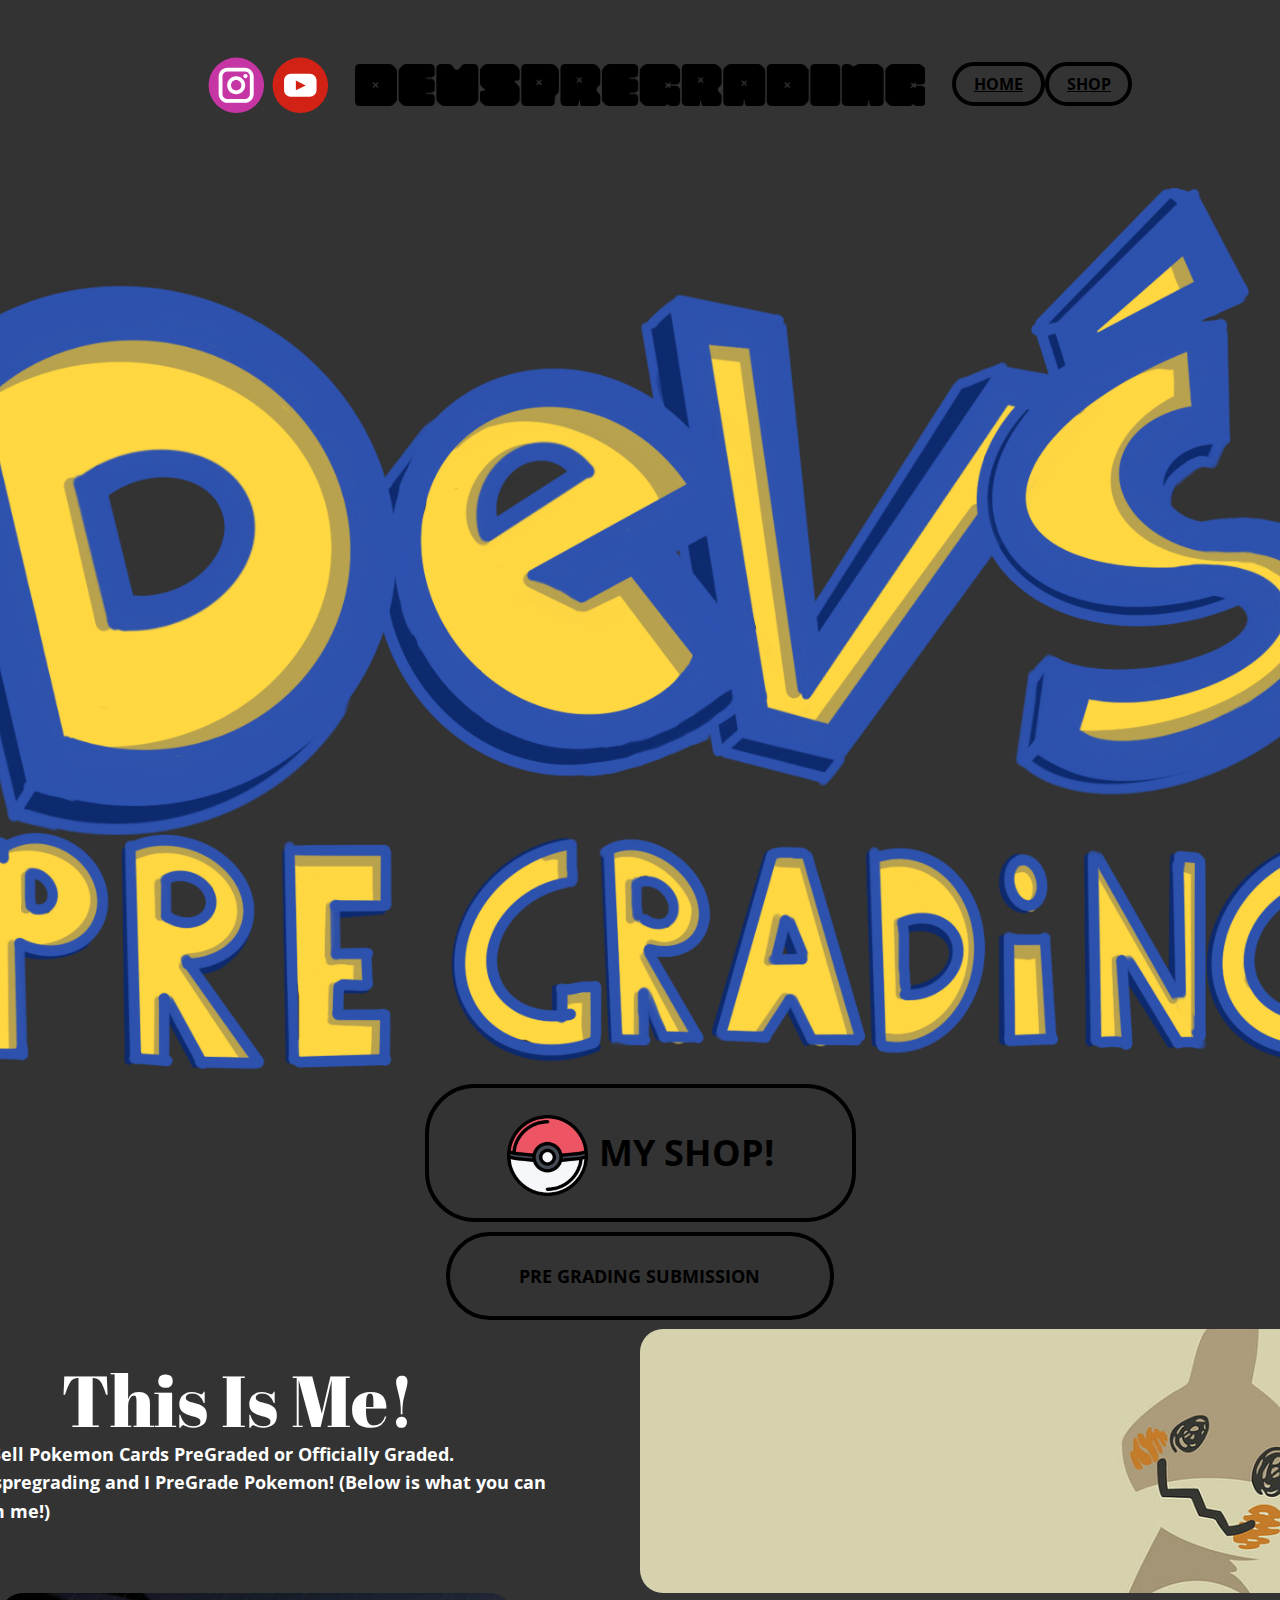
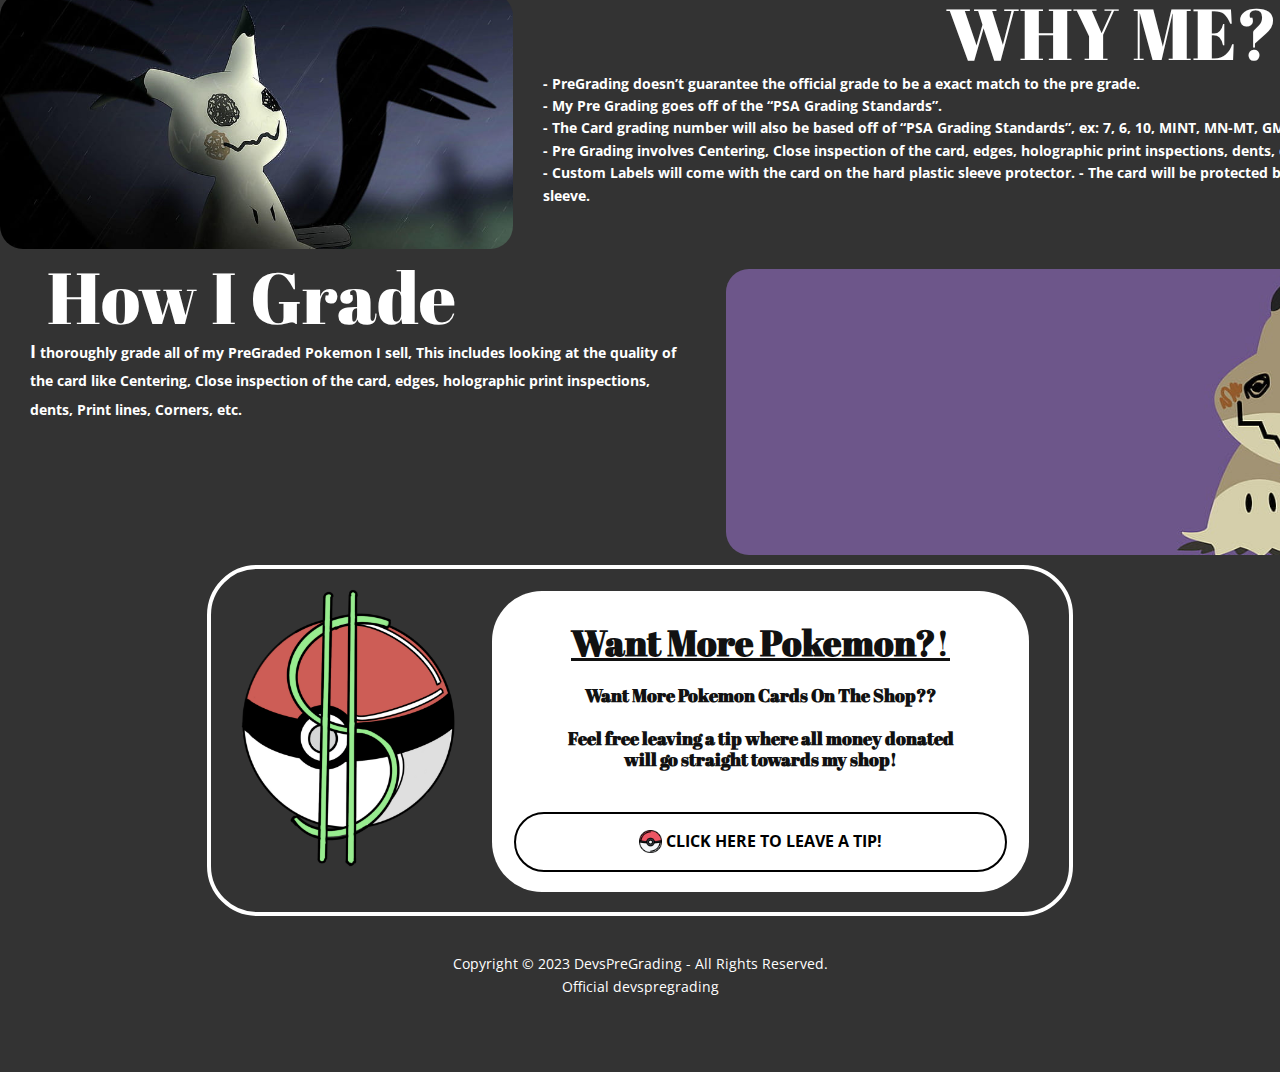
==== commit 70024ef0: "Add files via upload" ====
--- a/index.html
+++ b/index.html
@@ -32,7 +32,7 @@
     <meta property="og:description" content="">
     <meta property="og:type" content="website">
   <meta data-intl-tel-input-cdn-path="intlTelInput/"></head>
-  <body data-home-page="HOME.html" data-home-page-title="HOME" class="u-body u-overlap u-xl-mode" data-lang="en"><header class="u-clearfix u-header" id="sec-af65" data-animation-name="" data-animation-duration="0" data-animation-delay="0" data-animation-direction=""><div class="u-clearfix u-sheet u-valign-bottom-lg u-sheet-1">
+  <body data-home-page="HOME.html" data-home-page-title="HOME" class="u-body u-overlap u-xl-mode" data-lang="en"><header class="u-clearfix u-grey-80 u-header u-header" id="sec-af65" data-animation-name="" data-animation-duration="0" data-animation-delay="0" data-animation-direction=""><div class="u-clearfix u-sheet u-valign-bottom-lg u-sheet-1">
         <p class="u-text u-text-default u-text-1">
           <span style="font-weight: 700;"></span>
         </p>
@@ -81,7 +81,7 @@
       <div class="u-clearfix u-sheet u-valign-middle-lg u-valign-middle-xl u-sheet-1">
         <a href="SHOP.html" class="u-border-4 u-border-black u-border-hover-grey-15 u-btn u-btn-round u-button-style u-hover-white u-none u-radius-50 u-text-black u-text-hover-black u-btn-1" data-animation-out="0"><span class="u-file-icon u-icon u-icon-1"><img src="images/287221.png" alt=""></span>&nbsp;My SHOP!
         </a>
-        <a href="https://nicepage.com/c/sale-html-templates" class="u-border-4 u-border-black u-border-hover-palette-1-base u-btn u-btn-round u-button-style u-hover-palette-2-base u-none u-radius-50 u-text-black u-text-hover-white u-btn-2">PRE GRADING SUBMISSION</a>
+        <a href="PreGradeSubmition.html" class="u-border-4 u-border-black u-border-hover-palette-1-base u-btn u-btn-round u-button-style u-hover-palette-2-base u-none u-radius-50 u-text-black u-text-hover-white u-btn-2">PRE GRADING SUBMISSION</a>
       </div>
     </section>
     <section class="u-clearfix u-grey-80 u-section-3" id="sec-2ca6">
--- a/nicepage.css
+++ b/nicepage.css
@@ -41562,6 +41562,10 @@
 
 
 /*end-variables sitestylecss*/
+ .u-header {
+  background-image: none;
+}
+
 .u-header .u-sheet-1 {
   min-height: 188px;
 }
@@ -41696,10 +41700,6 @@
     margin-right: initial;
     margin-left: initial;
   }
-
-  .u-header .u-social-icons-1 {
-    margin-top: 12px;
-  }
 }
  .u-footer {
   background-image: none;
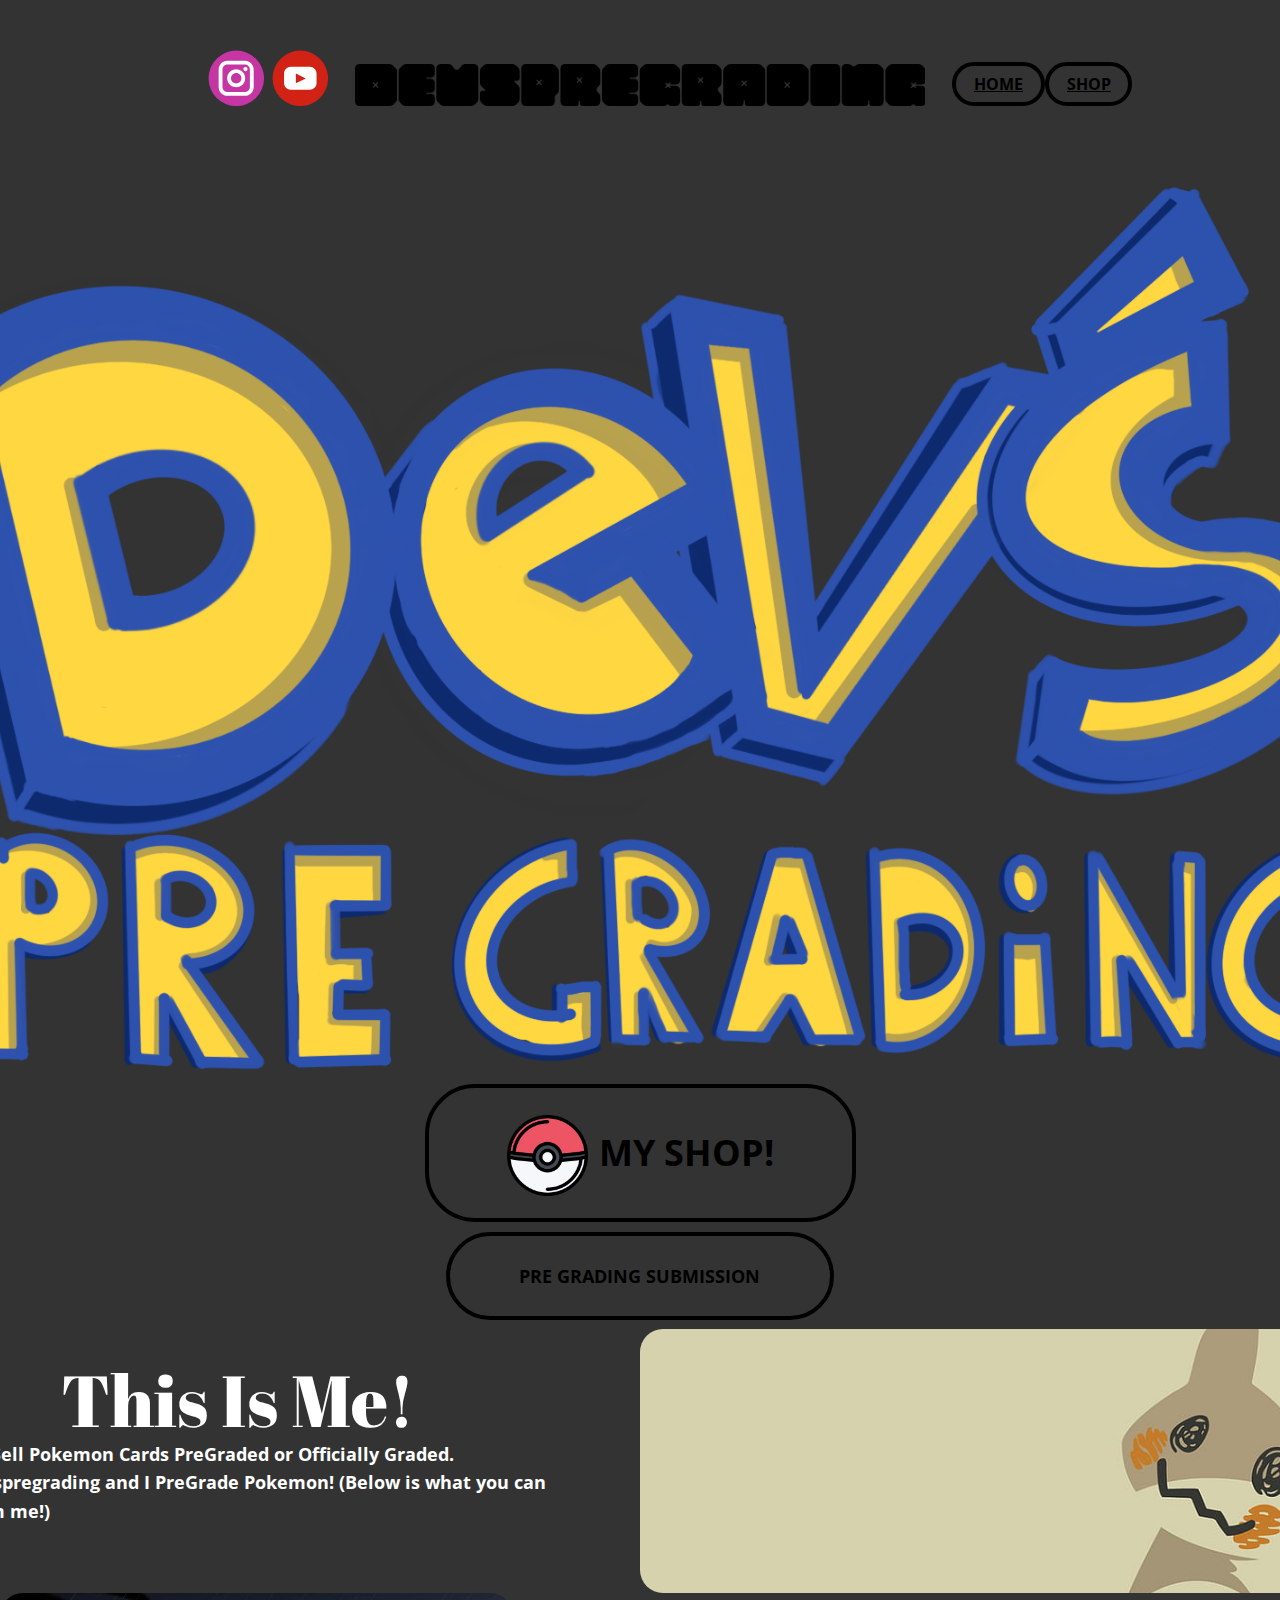
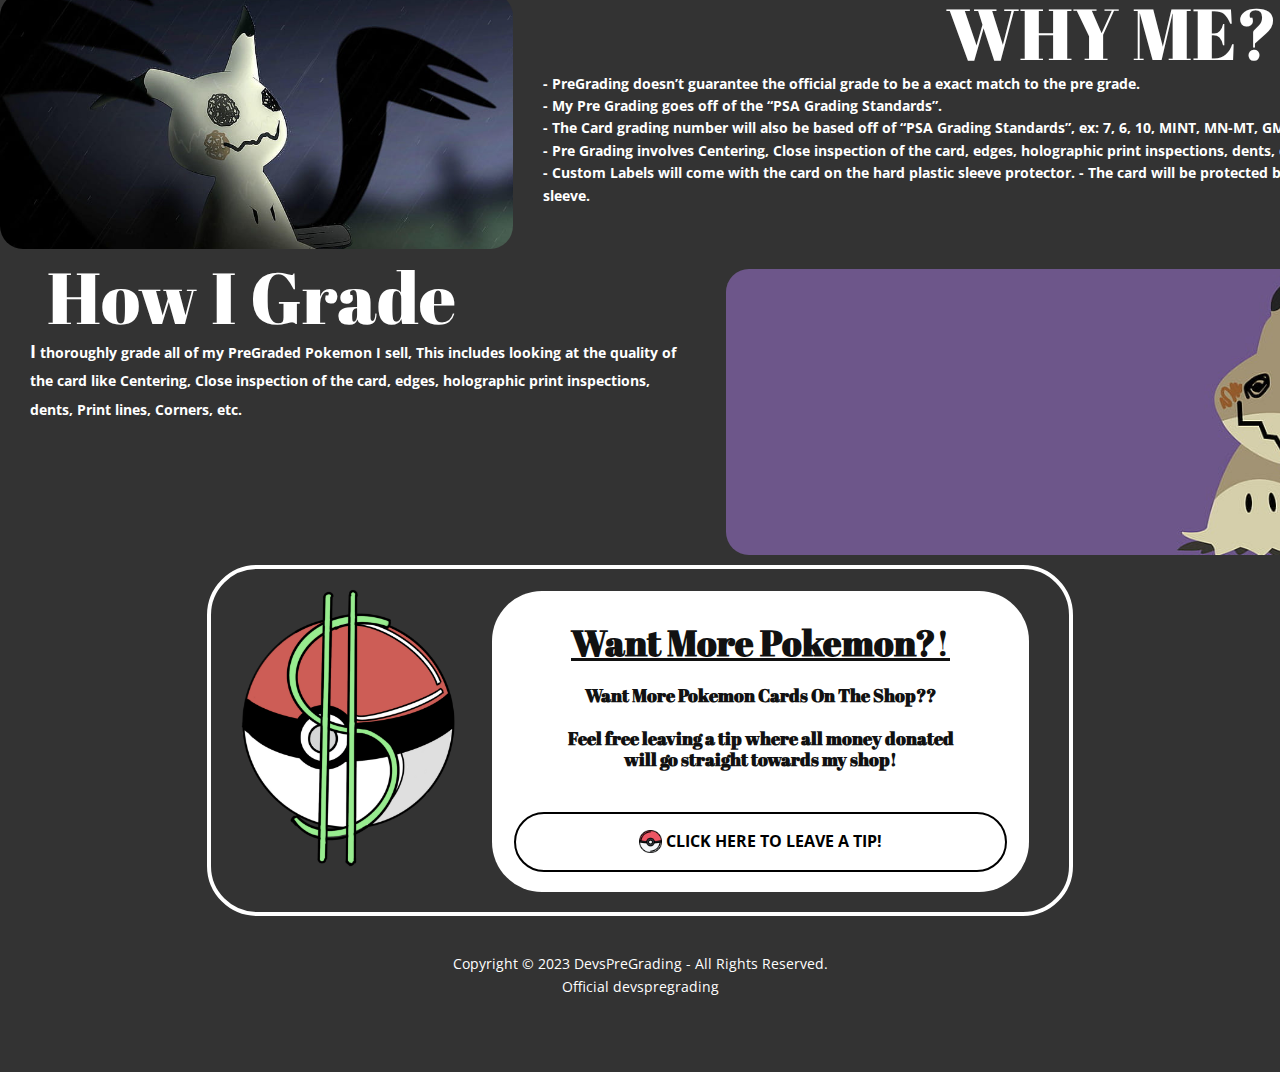
==== commit 808badd9: "Add files via upload" ====
--- a/index.html
+++ b/index.html
@@ -73,7 +73,7 @@
         </div>
       </div></header>
     <section class="skrollable u-clearfix u-grey-80 u-parallax u-section-1" id="sec-ea19">
-      <div class="u-clearfix u-sheet u-valign-bottom-sm u-sheet-1">
+      <div class="u-clearfix u-sheet u-sheet-1">
         <img class="u-expanded-width-lg u-expanded-width-sm u-expanded-width-xs u-image u-image-contain u-image-default u-image-1" src="images/Untitled_Artwork1.png" alt="" data-image-width="1658" data-image-height="1001">
       </div>
     </section>
--- a/nicepage.css
+++ b/nicepage.css
@@ -41567,7 +41567,7 @@
 }
 
 .u-header .u-sheet-1 {
-  min-height: 188px;
+  min-height: 182px;
 }
 
 .u-header .u-text-1 {
@@ -41599,8 +41599,9 @@
 .u-header .u-social-icons-1 {
   min-height: 16px;
   width: 120px;
-  min-width: 42px;
-  margin: -49px auto 1px 138px;
+  min-width: 39px;
+  height: 56px;
+  margin: -56px auto 0 138px;
 }
 
 .u-header .u-icon-1 {
@@ -41623,8 +41624,8 @@
   }
 
   .u-header .u-social-icons-1 {
+    min-width: 42px;
     margin-top: -49px;
-    margin-bottom: 0;
     margin-left: 59px;
   }
 }
@@ -41657,7 +41658,7 @@
 }
 @media (max-width: 767px) {
   .u-header .u-sheet-1 {
-    min-height: 321px;
+    min-height: 170px;
   }
 
   .u-header .u-text-1 {
@@ -41678,14 +41679,14 @@
   }
 
   .u-header .u-social-icons-1 {
-    margin-top: 12px;
-    margin-bottom: 60px;
+    margin-top: 1px;
+    margin-bottom: 1px;
     margin-left: 0;
   }
 }
 @media (max-width: 575px) {
   .u-header .u-sheet-1 {
-    min-height: 306px;
+    min-height: 158px;
   }
 
   .u-header .u-menu-1 {
--- a/HOME.css
+++ b/HOME.css
@@ -43,12 +43,12 @@
 
 @media (max-width: 767px) {
   .u-section-1 .u-sheet-1 {
-    min-height: 331px;
+    min-height: 368px;
   }
 
   .u-section-1 .u-image-1 {
     height: 201px;
-    margin-top: 120px;
+    margin-top: 177px;
     margin-right: initial;
     margin-left: initial;
     width: auto;
